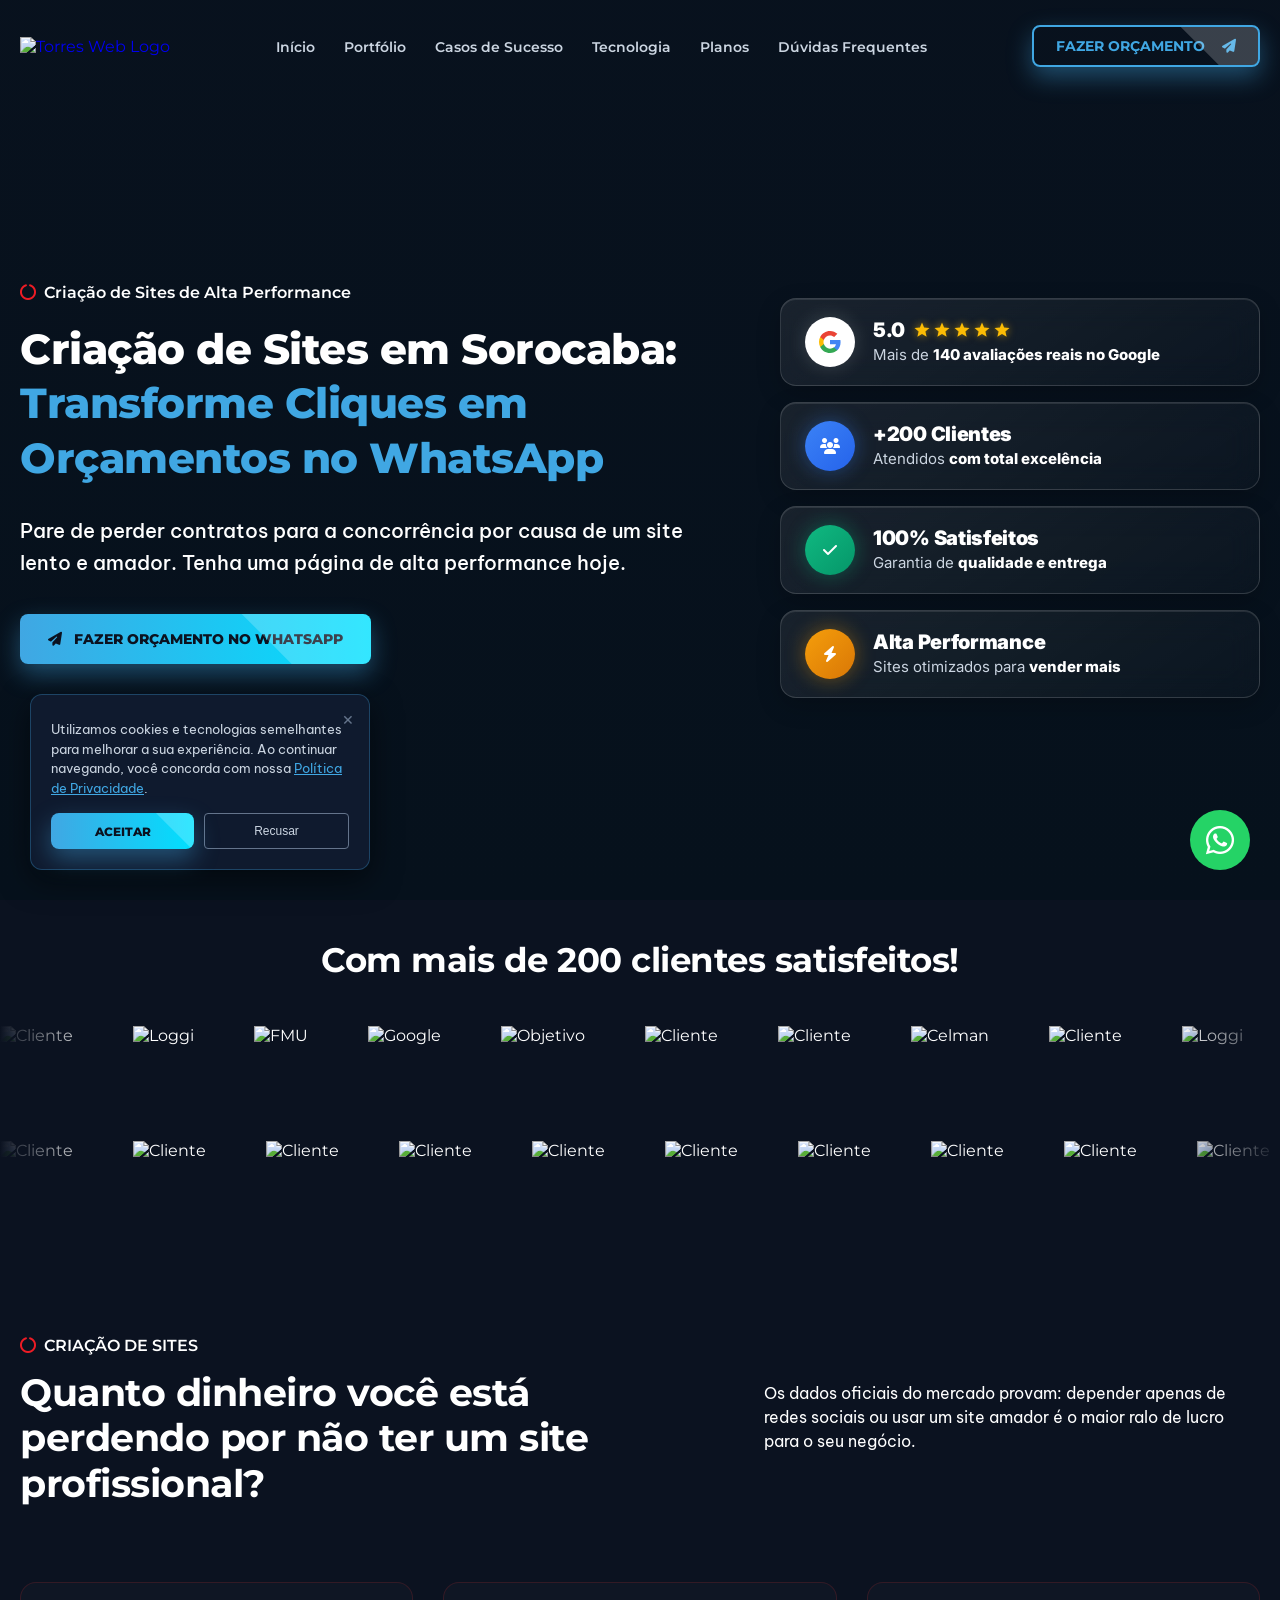
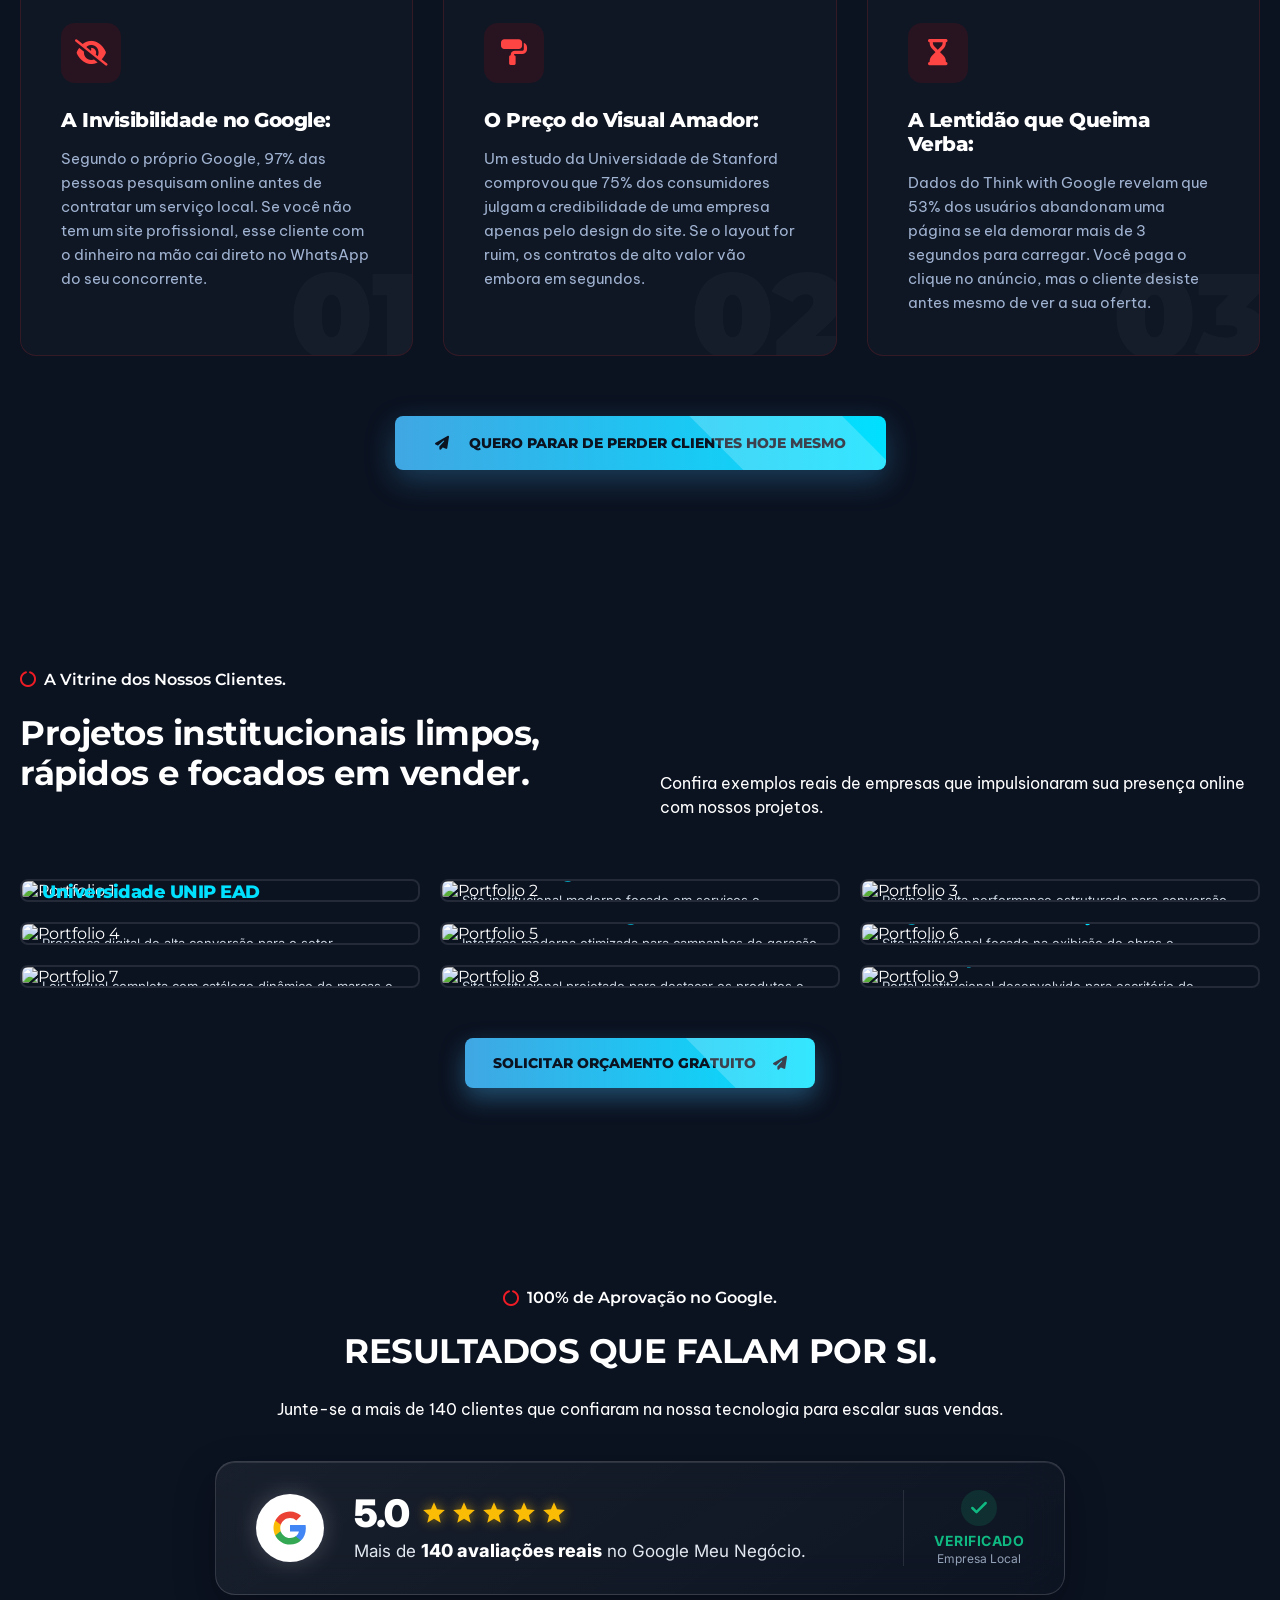
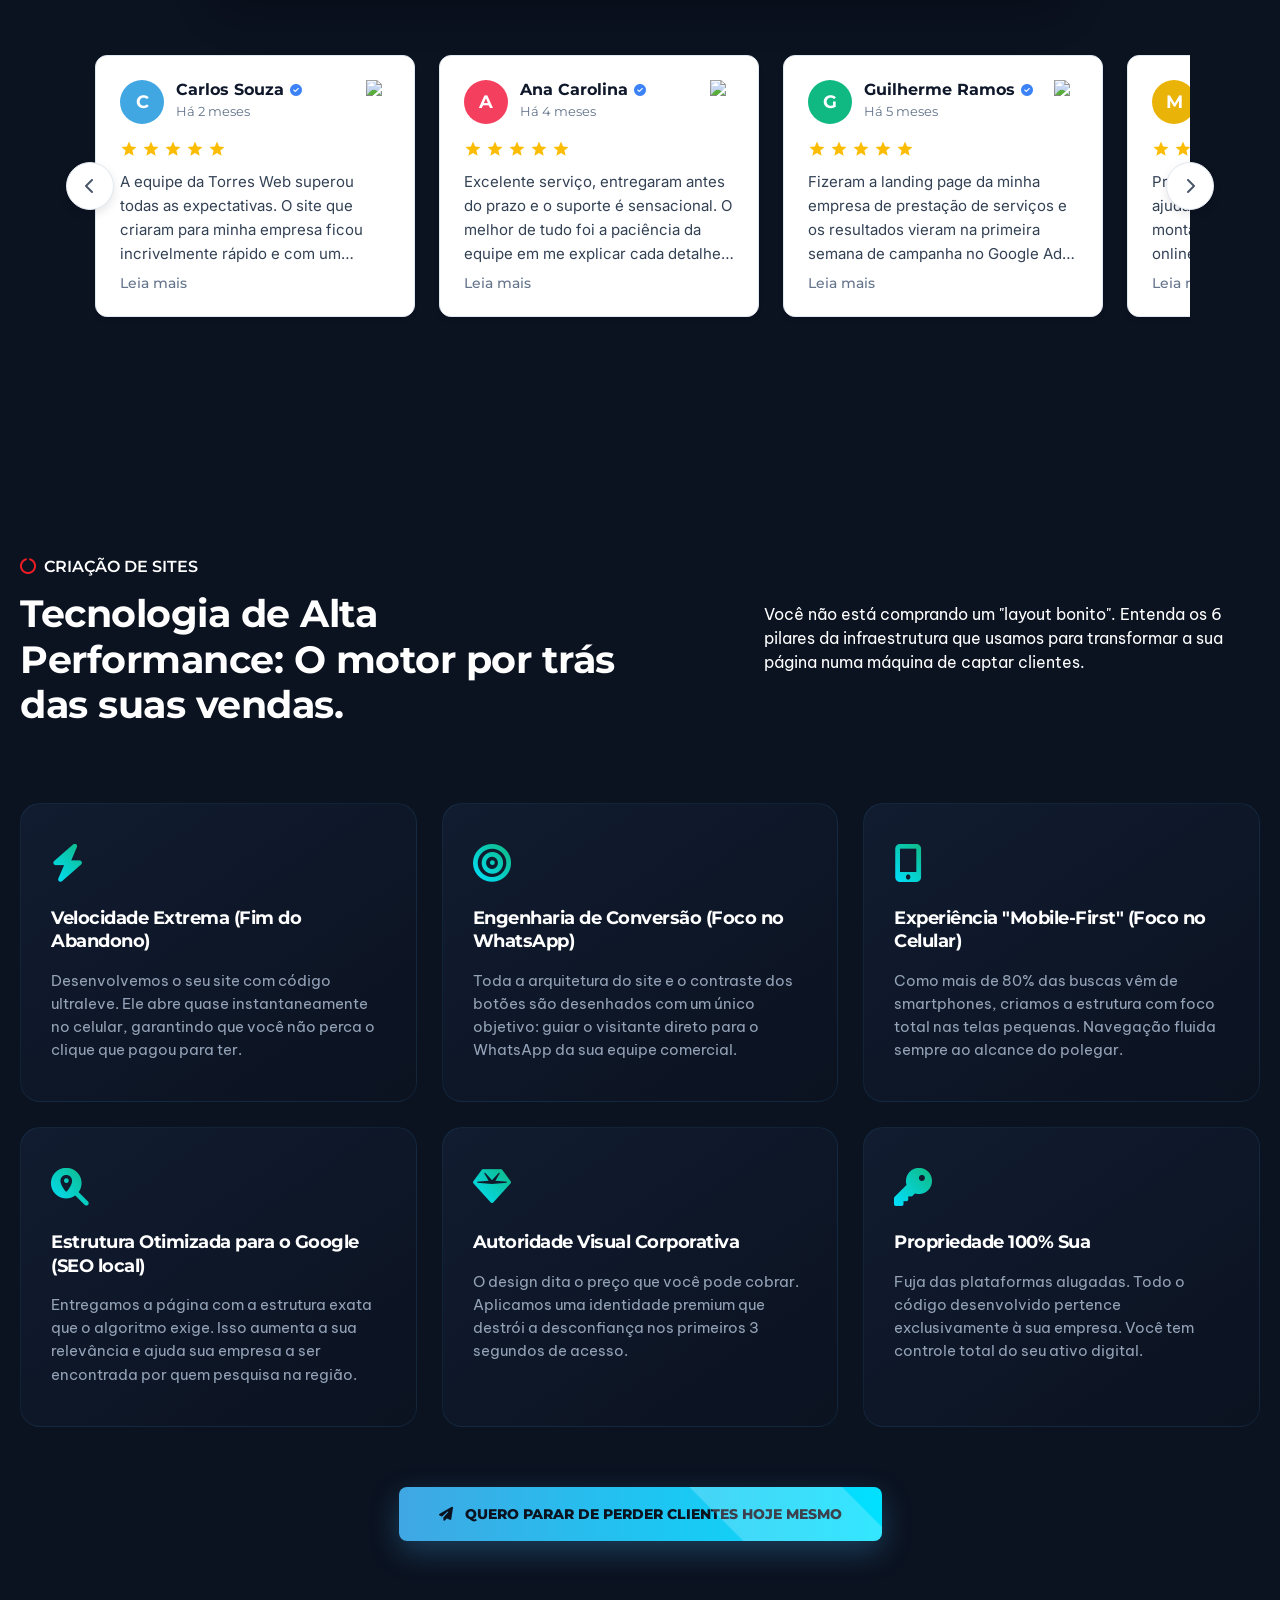
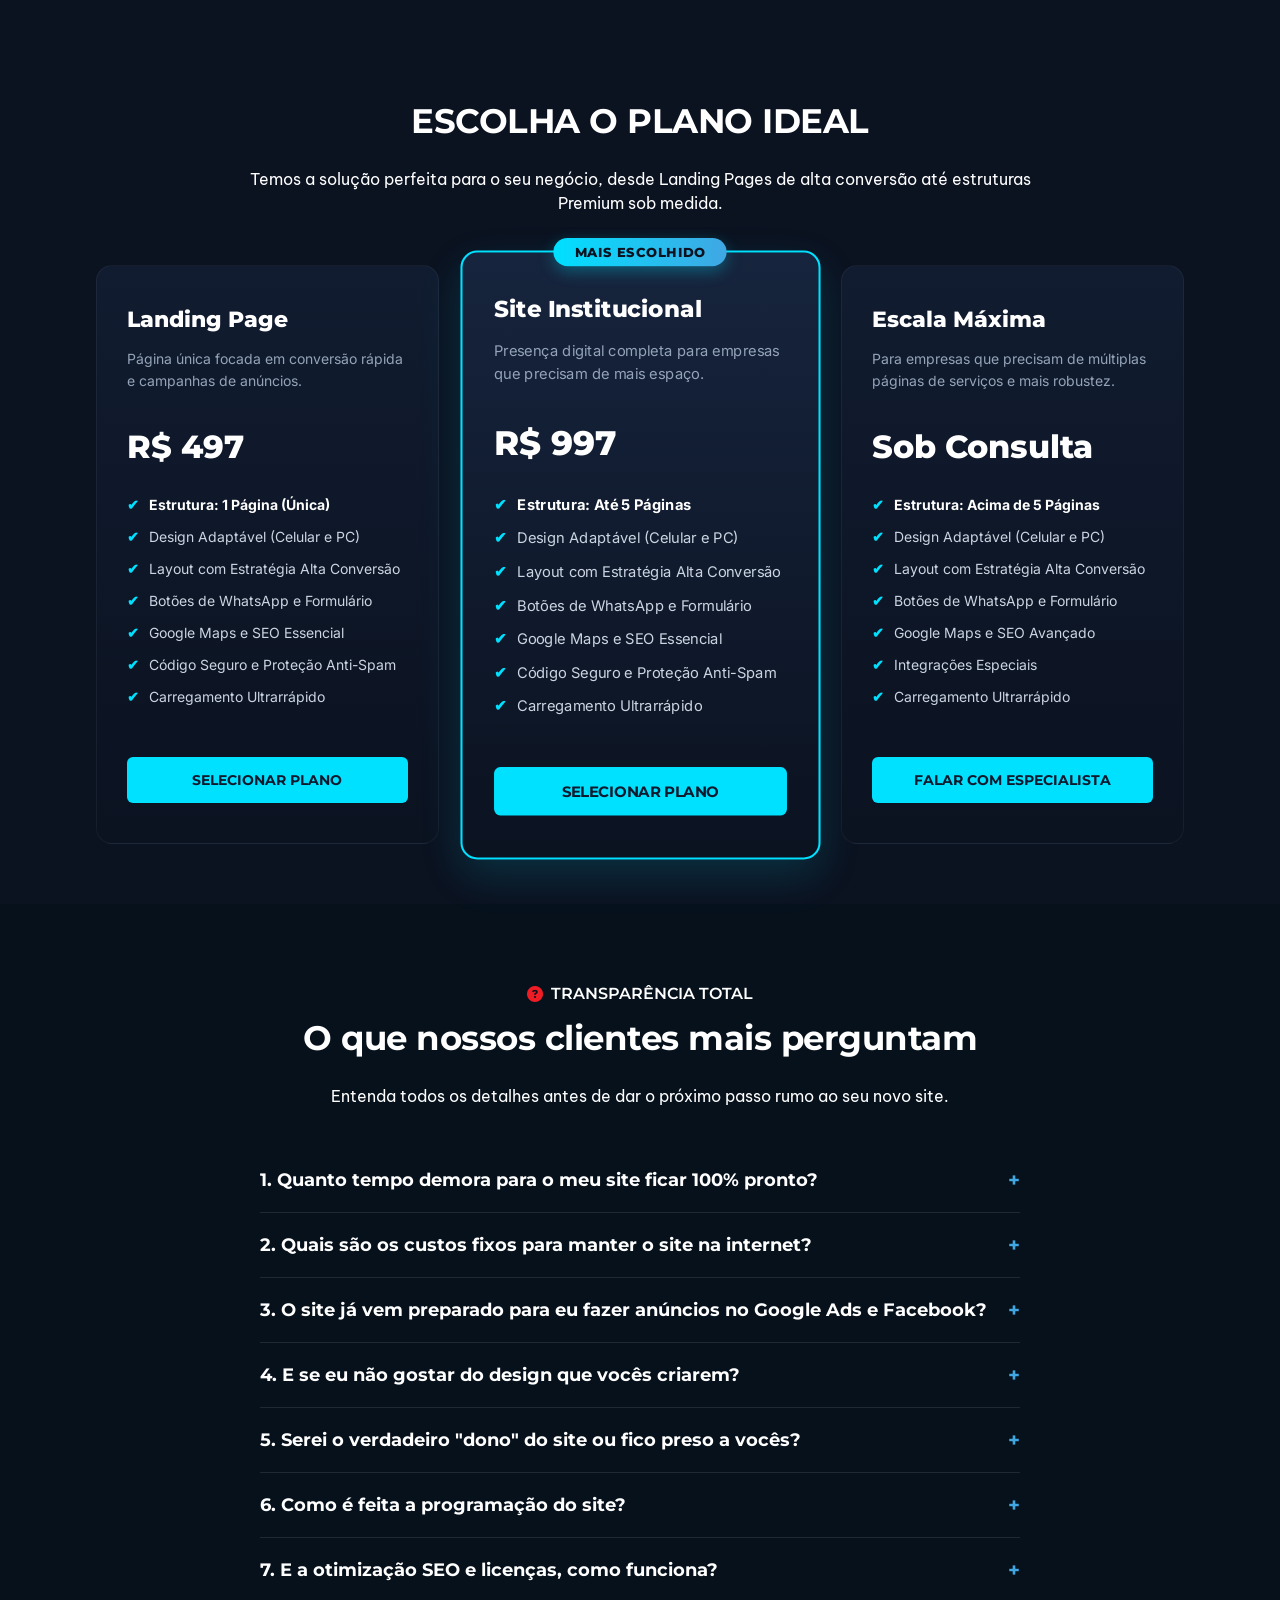
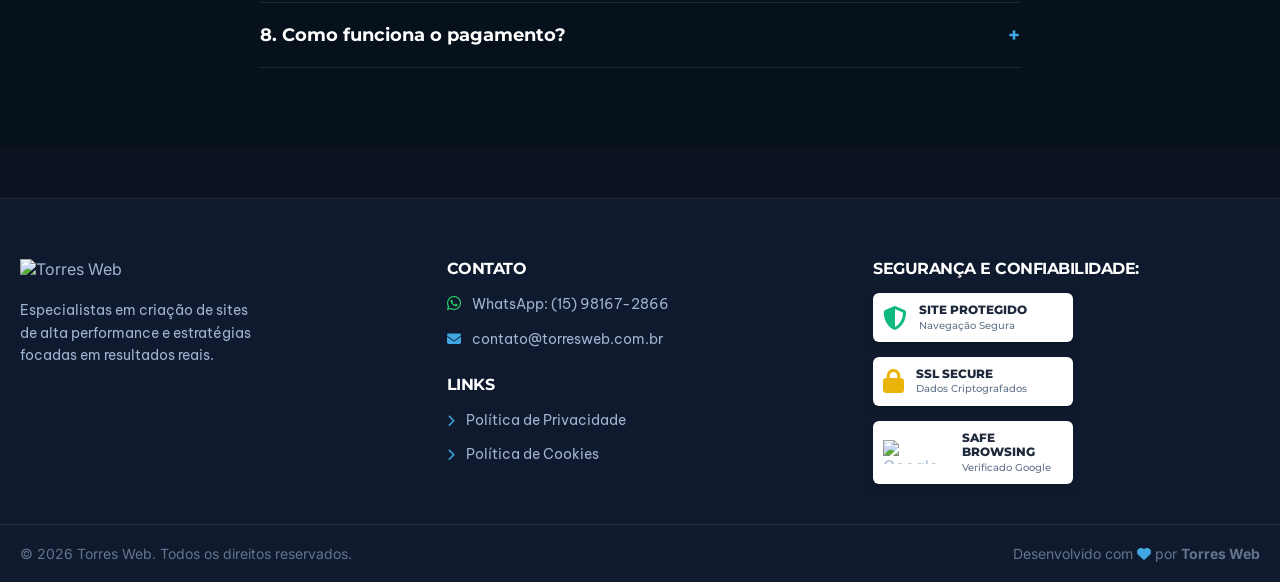
==== index.html @ 3420fcc7 "fix(portfolio): ajusta nome do ecommerce para EM-Ele & Marcas" ====
<!DOCTYPE html>
<html lang="pt-BR">
<head>
    <meta charset="UTF-8">
    <meta name="viewport" content="width=device-width, initial-scale=1.0">
    <title>Criação de Sites Profissionais - Torres Web</title>
    <!-- Font Awesome for Icons -->
    <link rel="stylesheet" href="https://cdnjs.cloudflare.com/ajax/libs/font-awesome/6.4.0/css/all.min.css">
    <link rel="stylesheet" href="style.css">
</head>
<body>
    <!-- Fixed Header -->
    <header id="mainHeader" class="fixed-header">
        <div class="header-container">
            <a href="#inicio" class="header-logo">
                <img src="https://torresweb.com.br/wp-content/uploads/2024/11/Roboto-1.pdf-2-e1732382768611.png" alt="Torres Web Logo">
            </a>
            <nav>
                <ul class="nav-links">
                    <li><a href="#inicio">Início</a></li>
                    <li><a href="#portfolio">Portfólio</a></li>
                    <li><a href="#avaliacoes">Casos de Sucesso</a></li>
                    <li><a href="#tecnologia">Tecnologia</a></li>
                    <li><a href="#planos">Planos</a></li>
                    <li><a href="#faq">Dúvidas Frequentes</a></li>
                </ul>
            </nav>
            <a href="https://wa.me/5515981672866?text=Olá!%20Vim%20pelo%20anúncio%20do%20Google.%20Gostaria%20de%20um%20orçamento.#ads" data-tracking="whatsapp-click" target="_blank" class="btn-primary header-btn">
                Fazer Orçamento <i class="fas fa-paper-plane" style="margin-left:5px;"></i>
            </a>
        </div>
    </header>

    <!-- Hero Section -->
    <section id="inicio" class="hero">
        <video class="hero-video" autoplay muted loop playsinline>
            <source src="https://torresweb.com.br/wp-content/uploads/2024/12/videoplayback.webm" type="video/webm">
        </video>
        <div class="hero-overlay"></div>
        
        <div class="container hero-content">
            <div class="hero-text-area">
                <div class="hero-tag">
                    <i class="fas fa-circle-notch"></i> Criação de Sites de Alta Performance
                </div>
                
                <h1 class="hero-title">
                    Criação de Sites em Sorocaba:<br>
                    <span class="text-cyan">Transforme Cliques em Orçamentos no WhatsApp</span>
                </h1>
                
                <p class="hero-desc">Pare de perder contratos para a concorrência por causa de um site lento e amador. Tenha uma página de alta performance hoje.</p>
                
                <a href="https://wa.me/5515981672866?text=Olá!%20Vim%20pelo%20anúncio%20do%20Google.%20Gostaria%20de%20um%20orçamento.#ads" data-tracking="whatsapp-click" target="_blank" class="btn-primary">
                    <i class="fas fa-paper-plane"></i> Fazer Orçamento no WhatsApp
                </a>
            </div>

            <div class="premium-badges-container" id="badgesSlider">
                <!-- Badge 1 -->
                <div class="badge-card active-slide">
                    <div class="badge-icon-glow">
                        <svg width="24" height="24" viewBox="0 0 24 24" xmlns="http://www.w3.org/2000/svg">
                        <path d="M22.56 12.25c0-.78-.07-1.53-.2-2.25H12v4.26h5.92c-.26 1.37-1.04 2.53-2.21 3.31v2.77h3.57c2.08-1.92 3.28-4.74 3.28-8.09z" fill="#4285F4"/>
                        <path d="M12 23c2.97 0 5.46-.98 7.28-2.66l-3.57-2.77c-.98.66-2.23 1.06-3.71 1.06-2.86 0-5.29-1.93-6.16-4.53H2.18v2.84C3.99 20.53 7.7 23 12 23z" fill="#34A853"/>
                        <path d="M5.84 14.09c-.22-.66-.35-1.36-.35-2.09s.13-1.43.35-2.09V7.07H2.18C1.43 8.55 1 10.22 1 12s.43 3.45 1.18 4.93l2.85-2.22.81-.62z" fill="#FBBC05"/>
                        <path d="M12 5.38c1.62 0 3.06.56 4.21 1.64l3.15-3.15C17.45 2.09 14.97 1 12 1 7.7 1 3.99 3.47 2.18 7.07l3.66 2.84c.87-2.6 3.3-4.53 6.16-4.53z" fill="#EA4335"/>
                        </svg>
                    </div>
                    <div class="badge-text-box">
                        <div class="badge-title">5.0
                            <div class="badge-stars">
                                <svg viewBox="0 0 24 24"><path d="M12 17.27L18.18 21l-1.64-7.03L22 9.24l-7.19-.61L12 2 9.19 8.63 2 9.24l5.46 4.73L5.82 21z"/></svg>
                                <svg viewBox="0 0 24 24"><path d="M12 17.27L18.18 21l-1.64-7.03L22 9.24l-7.19-.61L12 2 9.19 8.63 2 9.24l5.46 4.73L5.82 21z"/></svg>
                                <svg viewBox="0 0 24 24"><path d="M12 17.27L18.18 21l-1.64-7.03L22 9.24l-7.19-.61L12 2 9.19 8.63 2 9.24l5.46 4.73L5.82 21z"/></svg>
                                <svg viewBox="0 0 24 24"><path d="M12 17.27L18.18 21l-1.64-7.03L22 9.24l-7.19-.61L12 2 9.19 8.63 2 9.24l5.46 4.73L5.82 21z"/></svg>
                                <svg viewBox="0 0 24 24"><path d="M12 17.27L18.18 21l-1.64-7.03L22 9.24l-7.19-.61L12 2 9.19 8.63 2 9.24l5.46 4.73L5.82 21z"/></svg>
                            </div>
                        </div>
                        <div class="badge-desc">Mais de <strong>140 avaliações reais no Google</strong></div>
                    </div>
                </div>
                <!-- Badge 2 -->
                <div class="badge-card">
                    <div class="badge-icon-glow blue"><i class="fas fa-users" style="color:#fff;"></i></div>
                    <div class="badge-text-box">
                        <div class="badge-title">+200 Clientes</div>
                        <div class="badge-desc">Atendidos <strong>com total excelência</strong></div>
                    </div>
                </div>
                <!-- Badge 3 -->
                <div class="badge-card">
                    <div class="badge-icon-glow green"><i class="fas fa-check" style="color:#fff;"></i></div>
                    <div class="badge-text-box">
                        <div class="badge-title">100% Satisfeitos</div>
                        <div class="badge-desc">Garantia de <strong>qualidade e entrega</strong></div>
                    </div>
                </div>
                <!-- Badge 4 -->
                <div class="badge-card">
                    <div class="badge-icon-glow orange"><i class="fas fa-bolt" style="color:#fff;"></i></div>
                    <div class="badge-text-box">
                        <div class="badge-title">Alta Performance</div>
                        <div class="badge-desc">Sites otimizados para <strong>vender mais</strong></div>
                    </div>
                </div>
            </div>
        </div>
    </section>

    <!-- Logos Clientes (Movido para cima conforme pedido) -->
    <section class="section" style="padding-bottom: 20px; padding-top: 40px;">
        <div class="container section-center">
            <h2 class="section-title">Com mais de 200 clientes satisfeitos!</h2>
        </div>
        
        <!-- Slider Esquerda para Direita (Reverse) -->
        <div class="marquee-container" style="margin-top:20px;">
            <div class="marquee-content reverse">
                <!-- Imagens Originais -->
                <img src="https://torresweb.com.br/wp-content/uploads/2024/11/dabb9763d43e41410ae7891334a3f97e.png" alt="Cliente">
                <img src="https://torresweb.com.br/wp-content/uploads/2024/11/Loggi-logo-Brazil-e1732656364603.webp" alt="Loggi">
                <img src="https://torresweb.com.br/wp-content/uploads/2024/11/pngegg-e1732655939357.png" alt="FMU">
                <img src="https://torresweb.com.br/wp-content/uploads/2024/11/c6c20eeb711163acf364dac14abd34bd.png" alt="Google">
                <img src="https://torresweb.com.br/wp-content/uploads/2024/11/download-3.png" alt="Objetivo">
                <img src="https://torresweb.com.br/wp-content/uploads/2026/09/F13EEF19-BF9C-49D2-A6D6-60754B9D214F.jpg" alt="Cliente">
                <img src="https://torresweb.com.br/wp-content/uploads/2026/09/245CED4A-4B14-4C6F-A27B-862029ADD638.jpg" alt="Cliente">
                <img src="https://torresweb.com.br/wp-content/uploads/2026/09/logo_celman.webp" alt="Celman">
                <!-- Imagens Duplicadas para Loop Infinito -->
                <img src="https://torresweb.com.br/wp-content/uploads/2024/11/dabb9763d43e41410ae7891334a3f97e.png" alt="Cliente">
                <img src="https://torresweb.com.br/wp-content/uploads/2024/11/Loggi-logo-Brazil-e1732656364603.webp" alt="Loggi">
                <img src="https://torresweb.com.br/wp-content/uploads/2024/11/pngegg-e1732655939357.png" alt="FMU">
                <img src="https://torresweb.com.br/wp-content/uploads/2024/11/c6c20eeb711163acf364dac14abd34bd.png" alt="Google">
                <img src="https://torresweb.com.br/wp-content/uploads/2024/11/download-3.png" alt="Objetivo">
                <img src="https://torresweb.com.br/wp-content/uploads/2026/09/F13EEF19-BF9C-49D2-A6D6-60754B9D214F.jpg" alt="Cliente">
                <img src="https://torresweb.com.br/wp-content/uploads/2026/09/245CED4A-4B14-4C6F-A27B-862029ADD638.jpg" alt="Cliente">
                <img src="https://torresweb.com.br/wp-content/uploads/2026/09/logo_celman.webp" alt="Celman">
            </div>
        </div>

        <!-- Slider Direita para Esquerda -->
        <div class="marquee-container" style="margin-top:10px;">
            <div class="marquee-content">
                <!-- Imagens Originais -->
                <img src="https://torresweb.com.br/wp-content/uploads/2026/09/logo.webp" alt="Cliente">
                <img src="https://torresweb.com.br/wp-content/uploads/2026/09/logo-white.webp" alt="Cliente">
                <img src="https://torresweb.com.br/wp-content/uploads/2026/09/download.png" alt="Cliente">
                <img src="https://torresweb.com.br/wp-content/uploads/2026/09/vertex-logo-full-DaZlAHPc.webp" alt="Cliente">
                <img src="https://torresweb.com.br/wp-content/uploads/2026/09/ChatGPT-Image-14_06_2026-18_01_00-e1781470978715-768x194-1.webp" alt="Cliente">
                <img src="https://torresweb.com.br/wp-content/uploads/2026/09/logo-e1790221183150.png" alt="Cliente">
                <img src="https://torresweb.com.br/wp-content/uploads/2026/09/ChatGPT-Image-15_09_2026-20_06_23-768x281-1.png" alt="Cliente">
                <img src="https://torresweb.com.br/wp-content/uploads/2026/09/header-D7SqkSby.webp" alt="Cliente">
                <!-- Imagens Duplicadas para Loop Infinito -->
                <img src="https://torresweb.com.br/wp-content/uploads/2026/09/logo.webp" alt="Cliente">
                <img src="https://torresweb.com.br/wp-content/uploads/2026/09/logo-white.webp" alt="Cliente">
                <img src="https://torresweb.com.br/wp-content/uploads/2026/09/download.png" alt="Cliente">
                <img src="https://torresweb.com.br/wp-content/uploads/2026/09/vertex-logo-full-DaZlAHPc.webp" alt="Cliente">
                <img src="https://torresweb.com.br/wp-content/uploads/2026/09/ChatGPT-Image-14_06_2026-18_01_00-e1781470978715-768x194-1.webp" alt="Cliente">
                <img src="https://torresweb.com.br/wp-content/uploads/2026/09/logo-e1790221183150.png" alt="Cliente">
                <img src="https://torresweb.com.br/wp-content/uploads/2026/09/ChatGPT-Image-15_09_2026-20_06_23-768x281-1.png" alt="Cliente">
                <img src="https://torresweb.com.br/wp-content/uploads/2026/09/header-D7SqkSby.webp" alt="Cliente">
            </div>
        </div>
    </section>

    <!-- Dor / Mercado -->
    <section id="problema" class="section" style="background:#0b1220; padding-top:80px;">
        <div class="container" style="display:flex; justify-content:space-between; align-items:flex-start; margin-bottom: 50px;">
            <div style="max-width:50%;">
                <div class="hero-tag" style="margin-bottom:15px;"><i class="fas fa-circle-notch"></i> CRIAÇÃO DE SITES</div>
                <h2 class="section-title" style="font-size:38px;">Quanto dinheiro você está perdendo por não ter um site profissional?</h2>
            </div>
            <div style="max-width:40%; padding-top:45px;">
                <p class="section-subtitle" style="font-size:16px;">Os dados oficiais do mercado provam: depender apenas de redes sociais ou usar um site amador é o maior ralo de lucro para o seu negócio.</p>
            </div>
        </div>

        <div class="container">
            <div class="modern-pain-grid">
                <!-- Card 1 -->
                <div class="modern-pain-card">
                    <div class="watermark">01</div>
                    <div class="icon-wrapper"><i class="fas fa-eye-slash"></i></div>
                    <h3>A Invisibilidade no Google:</h3>
                    <p>Segundo o próprio Google, 97% das pessoas pesquisam online antes de contratar um serviço local. Se você não tem um site profissional, esse cliente com o dinheiro na mão cai direto no WhatsApp do seu concorrente.</p>
                </div>
                <!-- Card 2 -->
                <div class="modern-pain-card">
                    <div class="watermark">02</div>
                    <div class="icon-wrapper"><i class="fas fa-paint-roller"></i></div>
                    <h3>O Preço do Visual Amador:</h3>
                    <p>Um estudo da Universidade de Stanford comprovou que 75% dos consumidores julgam a credibilidade de uma empresa apenas pelo design do site. Se o layout for ruim, os contratos de alto valor vão embora em segundos.</p>
                </div>
                <!-- Card 3 -->
                <div class="modern-pain-card">
                    <div class="watermark">03</div>
                    <div class="icon-wrapper"><i class="fas fa-hourglass-end"></i></div>
                    <h3>A Lentidão que Queima Verba:</h3>
                    <p>Dados do Think with Google revelam que 53% dos usuários abandonam uma página se ela demorar mais de 3 segundos para carregar. Você paga o clique no anúncio, mas o cliente desiste antes mesmo de ver a sua oferta.</p>
                </div>
            </div>

            <div style="text-align:center; margin-top:60px;">
                <a href="https://wa.me/5515981672866?text=Olá!%20Vim%20pelo%20anúncio%20do%20Google.%20Gostaria%20de%20um%20orçamento.#ads" data-tracking="whatsapp-click" target="_blank" class="btn-primary" style="padding:18px 40px; font-size:14px; box-shadow: 0 10px 30px rgba(64,167,227,0.3);">
                    <i class="fas fa-paper-plane" style="margin-right:8px;"></i> QUERO PARAR DE PERDER CLIENTES HOJE MESMO
                </a>
            </div>
        </div>
    </section>

    <!-- Vitrine Portfolio -->
    <section id="portfolio" class="section">
        <div class="container">
            <div class="portfolio-header">
                <div>
                    <div class="portfolio-tag"><i class="fas fa-circle-notch"></i> A Vitrine dos Nossos Clientes.</div>
                    <h2 class="section-title">Projetos institucionais limpos, rápidos e focados em vender.</h2>
                </div>
                <div>
                    <p class="section-subtitle">Confira exemplos reais de empresas que impulsionaram sua presença online com nossos projetos.</p>
                </div>
            </div>
            
            <div class="portfolio-grid">
                <div class="portfolio-item">
                    <img src="https://torresweb.com.br/wp-content/uploads/2024/11/3.png" alt="Portfolio 1">
                    <div class="portfolio-overlay">
                        <h4>Universidade UNIP EAD</h4>
                        <p>Site educacional otimizado para captação e matrículas.</p>
                    </div>
                </div>
                <div class="portfolio-item">
                    <img src="https://torresweb.com.br/wp-content/uploads/2024/11/9.png" alt="Portfolio 2">
                    <div class="portfolio-overlay">
                        <h4>E-DOCK Logística</h4>
                        <p>Site institucional moderno focado em serviços e soluções logísticas.</p>
                    </div>
                </div>
                <div class="portfolio-item">
                    <img src="https://torresweb.com.br/wp-content/uploads/2024/11/5.png" alt="Portfolio 3">
                    <div class="portfolio-overlay">
                        <h4>Universidade FMU</h4>
                        <p>Página de alta performance estruturada para conversão de alunos.</p>
                    </div>
                </div>
                <div class="portfolio-item">
                    <img src="https://torresweb.com.br/wp-content/uploads/2024/11/4.png" alt="Portfolio 4">
                    <div class="portfolio-overlay">
                        <h4>JHS Alimentos</h4>
                        <p>Presença digital de alta conversão para o setor alimentício e frigorífico.</p>
                    </div>
                </div>
                <div class="portfolio-item">
                    <img src="https://torresweb.com.br/wp-content/uploads/2024/11/1.png" alt="Portfolio 5">
                    <div class="portfolio-overlay">
                        <h4>Faculdade Anhanguera</h4>
                        <p>Interface moderna otimizada para campanhas de geração de leads.</p>
                    </div>
                </div>
                <div class="portfolio-item">
                    <img src="https://torresweb.com.br/wp-content/uploads/2024/11/6.png" alt="Portfolio 6">
                    <div class="portfolio-overlay">
                        <h4>Engenharia e Construção</h4>
                        <p>Site institucional focado na exibição de obras e credibilidade no mercado.</p>
                    </div>
                </div>
                <div class="portfolio-item">
                    <img src="https://torresweb.com.br/wp-content/uploads/2024/11/2.png" alt="Portfolio 7">
                    <div class="portfolio-overlay">
                        <h4>EM-Ele & Marcas</h4>
                        <p>Loja virtual completa com catálogo dinâmico de marcas e vitrine intuitiva.</p>
                    </div>
                </div>
                <div class="portfolio-item">
                    <img src="https://torresweb.com.br/wp-content/uploads/2024/11/7.png" alt="Portfolio 8">
                    <div class="portfolio-overlay">
                        <h4>M4E Baterias de Lítio</h4>
                        <p>Site institucional projetado para destacar os produtos e soluções da empresa.</p>
                    </div>
                </div>
                <div class="portfolio-item">
                    <img src="https://torresweb.com.br/wp-content/uploads/2024/11/8.png" alt="Portfolio 9">
                    <div class="portfolio-overlay">
                        <h4>CSC Comptabilité Genève</h4>
                        <p>Portal institucional desenvolvido para escritório de contabilidade na Suíça.</p>
                    </div>
                </div>
            </div>
            
            <div style="text-align:center; margin-top:50px;">
                <a href="https://wa.me/5515981672866?text=Olá!%20Vim%20pelo%20anúncio%20do%20Google.%20Gostaria%20de%20um%20orçamento.#ads" data-tracking="whatsapp-click" target="_blank" class="btn-primary">Solicitar Orçamento Gratuito <i class="fas fa-paper-plane" style="margin-left:5px;"></i></a>
            </div>
        </div>
    </section>

    <!-- Resultados -->
    <section id="avaliacoes" class="section">
        <div class="container">
            <div style="text-align:center; margin-bottom: 20px;">
                <div class="portfolio-tag" style="justify-content:center;"><i class="fas fa-circle-notch"></i> 100% de Aprovação no Google.</div>
                <h2 class="section-title" style="text-transform:uppercase;">Resultados que falam por si.</h2>
                <p class="section-subtitle">Junte-se a mais de 140 clientes que confiaram na nossa tecnologia para escalar suas vendas.</p>
            </div>

            <!-- Banner Exato do JSON -->
            <div class="google-premium-banner">
                <div class="banner-left">
                    <div class="google-icon-wrapper">
                        <svg width="36" height="36" viewBox="0 0 24 24" xmlns="http://www.w3.org/2000/svg">
                            <path d="M22.56 12.25c0-.78-.07-1.53-.2-2.25H12v4.26h5.92c-.26 1.37-1.04 2.53-2.21 3.31v2.77h3.57c2.08-1.92 3.28-4.74 3.28-8.09z" fill="#4285F4"/>
                            <path d="M12 23c2.97 0 5.46-.98 7.28-2.66l-3.57-2.77c-.98.66-2.23 1.06-3.71 1.06-2.86 0-5.29-1.93-6.16-4.53H2.18v2.84C3.99 20.53 7.7 23 12 23z" fill="#34A853"/>
                            <path d="M5.84 14.09c-.22-.66-.35-1.36-.35-2.09s.13-1.43.35-2.09V7.07H2.18C1.43 8.55 1 10.22 1 12s.43 3.45 1.18 4.93l2.85-2.22.81-.62z" fill="#FBBC05"/>
                            <path d="M12 5.38c1.62 0 3.06.56 4.21 1.64l3.15-3.15C17.45 2.09 14.97 1 12 1 7.7 1 3.99 3.47 2.18 7.07l3.66 2.84c.87-2.6 3.3-4.53 6.16-4.53z" fill="#EA4335"/>
                        </svg>
                    </div>
                </div>
                <div class="banner-center">
                    <div class="score-row">
                        <span class="score-number">5.0</span>
                        <div class="stars-row">
                            <svg viewBox="0 0 24 24"><path d="M12 17.27L18.18 21l-1.64-7.03L22 9.24l-7.19-.61L12 2 9.19 8.63 2 9.24l5.46 4.73L5.82 21z"/></svg>
                            <svg viewBox="0 0 24 24"><path d="M12 17.27L18.18 21l-1.64-7.03L22 9.24l-7.19-.61L12 2 9.19 8.63 2 9.24l5.46 4.73L5.82 21z"/></svg>
                            <svg viewBox="0 0 24 24"><path d="M12 17.27L18.18 21l-1.64-7.03L22 9.24l-7.19-.61L12 2 9.19 8.63 2 9.24l5.46 4.73L5.82 21z"/></svg>
                            <svg viewBox="0 0 24 24"><path d="M12 17.27L18.18 21l-1.64-7.03L22 9.24l-7.19-.61L12 2 9.19 8.63 2 9.24l5.46 4.73L5.82 21z"/></svg>
                            <svg viewBox="0 0 24 24"><path d="M12 17.27L18.18 21l-1.64-7.03L22 9.24l-7.19-.61L12 2 9.19 8.63 2 9.24l5.46 4.73L5.82 21z"/></svg>
                        </div>
                    </div>
                    <div class="reviews-text">Mais de <strong>140 avaliações reais</strong> no Google Meu Negócio.</div>
                </div>
                <div class="banner-right">
                    <div class="verified-icon">
                        <svg width="20" height="20" viewBox="0 0 24 24" fill="none" stroke="currentColor" stroke-width="3" stroke-linecap="round" stroke-linejoin="round"><polyline points="20 6 9 17 4 12"></polyline></svg>
                    </div>
                    <span class="verified-text">Verificado</span>
                    <span class="verified-sub">Empresa Local</span>
                </div>
            </div>

            <!-- Trust Index Widget Wrapper -->
            <div class="ti-widget">
                <!-- Navigation Buttons (Optional visual hint) -->
                <div class="ti-nav-btn ti-nav-prev"><i class="fas fa-chevron-left"></i></div>
                <div class="ti-nav-btn ti-nav-next"><i class="fas fa-chevron-right"></i></div>
                
                <div class="ti-reviews">
                    <!-- Review 1 -->
                    <div class="ti-review-item">
                        <div class="ti-review-header">
                            <div class="ti-avatar">C</div>
                            <div class="ti-author-info">
                                <div class="ti-author-name">Carlos Souza <i class="fas fa-check-circle ti-verified"></i></div>
                                <div class="ti-author-date">Há 2 meses</div>
                            </div>
                            <img src="https://upload.wikimedia.org/wikipedia/commons/c/c1/Google_%22G%22_logo.svg" alt="Google" class="ti-google-logo">
                        </div>
                        <div class="ti-stars">
                            <svg viewBox="0 0 24 24"><path d="M12 17.27L18.18 21l-1.64-7.03L22 9.24l-7.19-.61L12 2 9.19 8.63 2 9.24l5.46 4.73L5.82 21z"/></svg>
                            <svg viewBox="0 0 24 24"><path d="M12 17.27L18.18 21l-1.64-7.03L22 9.24l-7.19-.61L12 2 9.19 8.63 2 9.24l5.46 4.73L5.82 21z"/></svg>
                            <svg viewBox="0 0 24 24"><path d="M12 17.27L18.18 21l-1.64-7.03L22 9.24l-7.19-.61L12 2 9.19 8.63 2 9.24l5.46 4.73L5.82 21z"/></svg>
                            <svg viewBox="0 0 24 24"><path d="M12 17.27L18.18 21l-1.64-7.03L22 9.24l-7.19-.61L12 2 9.19 8.63 2 9.24l5.46 4.73L5.82 21z"/></svg>
                            <svg viewBox="0 0 24 24"><path d="M12 17.27L18.18 21l-1.64-7.03L22 9.24l-7.19-.61L12 2 9.19 8.63 2 9.24l5.46 4.73L5.82 21z"/></svg>
                        </div>
                        <div class="ti-text">A equipe da Torres Web superou todas as expectativas. O site que criaram para minha empresa ficou incrivelmente rápido e com um design extremamente profissional. As conversões aumentaram absurdamente desde a primeira semana. Super recomendo!</div>
                        <div class="ti-read-more">Leia mais</div>
                    </div>
                    <!-- Review 2 -->
                    <div class="ti-review-item">
                        <div class="ti-review-header">
                            <div class="ti-avatar" style="background:#f43f5e;">A</div>
                            <div class="ti-author-info">
                                <div class="ti-author-name">Ana Carolina <i class="fas fa-check-circle ti-verified"></i></div>
                                <div class="ti-author-date">Há 4 meses</div>
                            </div>
                            <img src="https://upload.wikimedia.org/wikipedia/commons/c/c1/Google_%22G%22_logo.svg" alt="Google" class="ti-google-logo">
                        </div>
                        <div class="ti-stars">
                            <svg viewBox="0 0 24 24"><path d="M12 17.27L18.18 21l-1.64-7.03L22 9.24l-7.19-.61L12 2 9.19 8.63 2 9.24l5.46 4.73L5.82 21z"/></svg>
                            <svg viewBox="0 0 24 24"><path d="M12 17.27L18.18 21l-1.64-7.03L22 9.24l-7.19-.61L12 2 9.19 8.63 2 9.24l5.46 4.73L5.82 21z"/></svg>
                            <svg viewBox="0 0 24 24"><path d="M12 17.27L18.18 21l-1.64-7.03L22 9.24l-7.19-.61L12 2 9.19 8.63 2 9.24l5.46 4.73L5.82 21z"/></svg>
                            <svg viewBox="0 0 24 24"><path d="M12 17.27L18.18 21l-1.64-7.03L22 9.24l-7.19-.61L12 2 9.19 8.63 2 9.24l5.46 4.73L5.82 21z"/></svg>
                            <svg viewBox="0 0 24 24"><path d="M12 17.27L18.18 21l-1.64-7.03L22 9.24l-7.19-.61L12 2 9.19 8.63 2 9.24l5.46 4.73L5.82 21z"/></svg>
                        </div>
                        <div class="ti-text">Excelente serviço, entregaram antes do prazo e o suporte é sensacional. O melhor de tudo foi a paciência da equipe em me explicar cada detalhe de como gerenciar a plataforma. Recomendo muito o trabalho dessa equipe fantástica.</div>
                        <div class="ti-read-more">Leia mais</div>
                    </div>
                    <!-- Review 3 -->
                    <div class="ti-review-item">
                        <div class="ti-review-header">
                            <div class="ti-avatar" style="background:#10b981;">G</div>
                            <div class="ti-author-info">
                                <div class="ti-author-name">Guilherme Ramos <i class="fas fa-check-circle ti-verified"></i></div>
                                <div class="ti-author-date">Há 5 meses</div>
                            </div>
                            <img src="https://upload.wikimedia.org/wikipedia/commons/c/c1/Google_%22G%22_logo.svg" alt="Google" class="ti-google-logo">
                        </div>
                        <div class="ti-stars">
                            <svg viewBox="0 0 24 24"><path d="M12 17.27L18.18 21l-1.64-7.03L22 9.24l-7.19-.61L12 2 9.19 8.63 2 9.24l5.46 4.73L5.82 21z"/></svg>
                            <svg viewBox="0 0 24 24"><path d="M12 17.27L18.18 21l-1.64-7.03L22 9.24l-7.19-.61L12 2 9.19 8.63 2 9.24l5.46 4.73L5.82 21z"/></svg>
                            <svg viewBox="0 0 24 24"><path d="M12 17.27L18.18 21l-1.64-7.03L22 9.24l-7.19-.61L12 2 9.19 8.63 2 9.24l5.46 4.73L5.82 21z"/></svg>
                            <svg viewBox="0 0 24 24"><path d="M12 17.27L18.18 21l-1.64-7.03L22 9.24l-7.19-.61L12 2 9.19 8.63 2 9.24l5.46 4.73L5.82 21z"/></svg>
                            <svg viewBox="0 0 24 24"><path d="M12 17.27L18.18 21l-1.64-7.03L22 9.24l-7.19-.61L12 2 9.19 8.63 2 9.24l5.46 4.73L5.82 21z"/></svg>
                        </div>
                        <div class="ti-text">Fizeram a landing page da minha empresa de prestação de serviços e os resultados vieram na primeira semana de campanha no Google Ads. O botão de WhatsApp piscando ajudou a direcionar os clientes super rápido. Fantástico trabalho.</div>
                        <div class="ti-read-more">Leia mais</div>
                    </div>
                    <!-- Review 4 -->
                    <div class="ti-review-item">
                        <div class="ti-review-header">
                            <div class="ti-avatar" style="background:#eab308;">M</div>
                            <div class="ti-author-info">
                                <div class="ti-author-name">Marina Silva <i class="fas fa-check-circle ti-verified"></i></div>
                                <div class="ti-author-date">Há 7 meses</div>
                            </div>
                            <img src="https://upload.wikimedia.org/wikipedia/commons/c/c1/Google_%22G%22_logo.svg" alt="Google" class="ti-google-logo">
                        </div>
                        <div class="ti-stars">
                            <svg viewBox="0 0 24 24"><path d="M12 17.27L18.18 21l-1.64-7.03L22 9.24l-7.19-.61L12 2 9.19 8.63 2 9.24l5.46 4.73L5.82 21z"/></svg>
                            <svg viewBox="0 0 24 24"><path d="M12 17.27L18.18 21l-1.64-7.03L22 9.24l-7.19-.61L12 2 9.19 8.63 2 9.24l5.46 4.73L5.82 21z"/></svg>
                            <svg viewBox="0 0 24 24"><path d="M12 17.27L18.18 21l-1.64-7.03L22 9.24l-7.19-.61L12 2 9.19 8.63 2 9.24l5.46 4.73L5.82 21z"/></svg>
                            <svg viewBox="0 0 24 24"><path d="M12 17.27L18.18 21l-1.64-7.03L22 9.24l-7.19-.61L12 2 9.19 8.63 2 9.24l5.46 4.73L5.82 21z"/></svg>
                            <svg viewBox="0 0 24 24"><path d="M12 17.27L18.18 21l-1.64-7.03L22 9.24l-7.19-.61L12 2 9.19 8.63 2 9.24l5.46 4.73L5.82 21z"/></svg>
                        </div>
                        <div class="ti-text">Profissionais super atenciosos, me ajudaram desde o começo na montagem da minha nova estrutura online. Nota 1000! Com certeza faremos novos negócios e indicarei para todos os meus parceiros e fornecedores comerciais.</div>
                        <div class="ti-read-more">Leia mais</div>
                    </div>
                </div>
            </div>
        </div>
    </section>

    <!-- Tecnologia de Alta Performance -->
    <section id="tecnologia" class="section" style="background:#0b1220; padding-top:80px;">
        <div class="container" style="display:flex; justify-content:space-between; align-items:flex-start; margin-bottom: 50px;">
            <div style="max-width:50%;">
                <div class="hero-tag" style="margin-bottom:15px;"><i class="fas fa-circle-notch"></i> CRIAÇÃO DE SITES</div>
                <h2 class="section-title" style="font-size:38px;">Tecnologia de Alta Performance: O motor por trás das suas vendas.</h2>
            </div>
            <div style="max-width:40%; padding-top:45px;">
                <p class="section-subtitle" style="font-size:16px;">Você não está comprando um "layout bonito". Entenda os 6 pilares da infraestrutura que usamos para transformar a sua página numa máquina de captar clientes.</p>
            </div>
        </div>

        <div class="container">
            <div class="tech-feature-grid">
                <!-- Card 1 -->
                <div class="tech-feature-card">
                    <i class="fas fa-bolt"></i>
                    <h3>Velocidade Extrema (Fim do Abandono)</h3>
                    <p>Desenvolvemos o seu site com código ultraleve. Ele abre quase instantaneamente no celular, garantindo que você não perca o clique que pagou para ter.</p>
                </div>
                <!-- Card 2 -->
                <div class="tech-feature-card">
                    <i class="fas fa-bullseye"></i>
                    <h3>Engenharia de Conversão (Foco no WhatsApp)</h3>
                    <p>Toda a arquitetura do site e o contraste dos botões são desenhados com um único objetivo: guiar o visitante direto para o WhatsApp da sua equipe comercial.</p>
                </div>
                <!-- Card 3 -->
                <div class="tech-feature-card">
                    <i class="fas fa-mobile-alt"></i>
                    <h3>Experiência "Mobile-First" (Foco no Celular)</h3>
                    <p>Como mais de 80% das buscas vêm de smartphones, criamos a estrutura com foco total nas telas pequenas. Navegação fluida sempre ao alcance do polegar.</p>
                </div>
                <!-- Card 4 -->
                <div class="tech-feature-card">
                    <i class="fas fa-search-location"></i>
                    <h3>Estrutura Otimizada para o Google (SEO local)</h3>
                    <p>Entregamos a página com a estrutura exata que o algoritmo exige. Isso aumenta a sua relevância e ajuda sua empresa a ser encontrada por quem pesquisa na região.</p>
                </div>
                <!-- Card 5 -->
                <div class="tech-feature-card">
                    <i class="fas fa-gem"></i>
                    <h3>Autoridade Visual Corporativa</h3>
                    <p>O design dita o preço que você pode cobrar. Aplicamos uma identidade premium que destrói a desconfiança nos primeiros 3 segundos de acesso.</p>
                </div>
                <!-- Card 6 -->
                <div class="tech-feature-card">
                    <i class="fas fa-key"></i>
                    <h3>Propriedade 100% Sua</h3>
                    <p>Fuja das plataformas alugadas. Todo o código desenvolvido pertence exclusivamente à sua empresa. Você tem controle total do seu ativo digital.</p>
                </div>
            </div>

            <div style="text-align:center; margin-top:60px;">
                <a href="https://wa.me/5515981672866?text=Olá!%20Vim%20pelo%20anúncio%20do%20Google.%20Gostaria%20de%20um%20orçamento.#ads" data-tracking="whatsapp-click" target="_blank" class="btn-primary" style="padding:18px 40px; font-size:14px; box-shadow: 0 10px 30px rgba(64,167,227,0.3);">
                    <i class="fas fa-paper-plane"></i> QUERO PARAR DE PERDER CLIENTES HOJE MESMO
                </a>
            </div>
        </div>
    </section>

    <!-- Planos de Preços (Exato do Elementor JSON) -->
    <section id="planos" class="plan-section">
        <div class="container section-center">
            <h2 class="section-title" style="text-transform:uppercase;">Escolha o Plano Ideal</h2>
            <p class="section-subtitle mb-5">Temos a solução perfeita para o seu negócio, desde Landing Pages de alta conversão até estruturas Premium sob medida.</p>
        </div>
        <div class="plan-container" style="margin-top:50px;">
            <!-- Cartão 1 -->
            <div class="plan-card">
                <div class="plan-title">Landing Page</div>
                <div class="plan-desc">Página única focada em conversão rápida e campanhas de anúncios.</div>
                <div class="plan-price">R$ 497</div>
                <ul class="plan-list">
                    <li class="destaque">Estrutura: 1 Página (Única)</li>
                    <li>Design Adaptável (Celular e PC)</li>
                    <li>Layout com Estratégia Alta Conversão</li>
                    <li>Botões de WhatsApp e Formulário</li>
                    <li>Google Maps e SEO Essencial</li>
                    <li>Código Seguro e Proteção Anti-Spam</li>
                    <li>Carregamento Ultrarrápido</li>
                </ul>
                <a class="tw-botao-plano" href="https://wa.me/5515981672866?text=Olá!%20Vim%20pelo%20anúncio%20do%20Google.%20Gostaria%20de%20um%20orçamento.#ads" data-tracking="whatsapp-click" target="_blank">SELECIONAR PLANO</a>
            </div>

            <!-- Cartão 2 -->
            <div class="plan-card plan-popular">
                <div class="plan-badge">MAIS ESCOLHIDO</div>
                <div class="plan-title">Site Institucional</div>
                <div class="plan-desc">Presença digital completa para empresas que precisam de mais espaço.</div>
                <div class="plan-price">R$ 997</div>
                <ul class="plan-list">
                    <li class="destaque">Estrutura: Até 5 Páginas</li>
                    <li>Design Adaptável (Celular e PC)</li>
                    <li>Layout com Estratégia Alta Conversão</li>
                    <li>Botões de WhatsApp e Formulário</li>
                    <li>Google Maps e SEO Essencial</li>
                    <li>Código Seguro e Proteção Anti-Spam</li>
                    <li>Carregamento Ultrarrápido</li>
                </ul>
                <a class="tw-botao-plano" href="https://wa.me/5515981672866?text=Olá!%20Vim%20pelo%20anúncio%20do%20Google.%20Gostaria%20de%20um%20orçamento.#ads" data-tracking="whatsapp-click" target="_blank">SELECIONAR PLANO</a>
            </div>

            <!-- Cartão 3 -->
            <div class="plan-card">
                <div class="plan-title">Escala Máxima</div>
                <div class="plan-desc">Para empresas que precisam de múltiplas páginas de serviços e mais robustez.</div>
                <div class="plan-price">Sob Consulta</div>
                <ul class="plan-list">
                    <li class="destaque">Estrutura: Acima de 5 Páginas</li>
                    <li>Design Adaptável (Celular e PC)</li>
                    <li>Layout com Estratégia Alta Conversão</li>
                    <li>Botões de WhatsApp e Formulário</li>
                    <li>Google Maps e SEO Avançado</li>
                    <li>Integrações Especiais</li>
                    <li>Carregamento Ultrarrápido</li>
                </ul>
                <a class="tw-botao-plano" href="https://wa.me/5515981672866?text=Olá!%20Vim%20pelo%20anúncio%20do%20Google.%20Gostaria%20de%20um%20orçamento.#ads" data-tracking="whatsapp-click" target="_blank">FALAR COM ESPECIALISTA</a>
            </div>
        </div>
    </section>

    <!-- FAQ Section -->
    <section id="faq" class="section" style="background:#06111c; padding: 80px 0;">
        <div class="container section-center" style="max-width: 800px;">
            <div class="hero-tag" style="justify-content:center; margin-bottom:15px;"><i class="fas fa-question-circle"></i> TRANSPARÊNCIA TOTAL</div>
            <h2 class="section-title">O que nossos clientes mais perguntam</h2>
            <p class="section-subtitle" style="text-align: center; margin-bottom: 40px;">Entenda todos os detalhes antes de dar o próximo passo rumo ao seu novo site.</p>
            
            <div class="faq-container" style="text-align: left;">
                <details class="faq-item">
                    <summary>1. Quanto tempo demora para o meu site ficar 100% pronto?</summary>
                    <div class="faq-content">
                        Trabalhamos com extrema agilidade. Para <strong>Landing Pages</strong> e <strong>Sites Institucionais</strong>, o prazo de entrega padrão é de <strong>7 a 15 dias úteis</strong>. Esse tempo inclui todo o desenvolvimento, revisões de design, configuração de hospedagem e otimização para SEO e Google Ads.
                    </div>
                </details>
                <details class="faq-item">
                    <summary>2. Quais são os custos fixos para manter o site na internet?</summary>
                    <div class="faq-content">
                        Nós não cobramos mensalidades pelo site em si. O valor do desenvolvimento é pago uma única vez. 
                        O único custo recorrente que todo site no mundo possui é a <strong>Hospedagem (servidor)</strong> e a <strong>Renovação do Domínio (seu endereço .com.br)</strong>, que são renovados anualmente. Nós ajudamos você a contratar tudo no seu nome, para que você tenha posse total.
                    </div>
                </details>
                <details class="faq-item">
                    <summary>3. O site já vem preparado para eu fazer anúncios no Google Ads e Facebook?</summary>
                    <div class="faq-content">
                        <strong>Sim, absolutamente!</strong> Esse é o nosso grande diferencial. Diferente de freelancers que entregam apenas um "layout bonito", nós entregamos uma estrutura técnica robusta. Instalamos e configuramos o <strong>Google Tag Manager</strong>, <strong>Google Analytics</strong> e os <strong>Pixels do Facebook/Meta</strong>, para que suas campanhas de tráfego pago possam rastrear cada clique e cada mensagem no WhatsApp perfeitamente.
                    </div>
                </details>
                <details class="faq-item">
                    <summary>4. E se eu não gostar do design que vocês criarem?</summary>
                    <div class="faq-content">
                        Nosso processo é colaborativo. Antes de programar, criamos um escopo baseado no seu manual de marca e referências. Durante a entrega da versão de testes, você tem direito a solicitar <strong>revisões e ajustes</strong>. Não colocamos o site no ar até que você esteja 100% satisfeito com o layout e as cores.
                    </div>
                </details>
                <details class="faq-item">
                    <summary>5. Serei o verdadeiro "dono" do site ou fico preso a vocês?</summary>
                    <div class="faq-content">
                        Você será o <strong>único proprietário</strong>. Nós abominamos o modelo de "aluguel de sites" que prende o cliente. Quando o projeto é concluído, todos os arquivos, códigos, logins de hospedagem e licenças premium são entregues a você. Se um dia quiser trabalhar com outra equipe, você é totalmente livre.
                    </div>
                </details>
                <details class="faq-item">
                    <summary>6. Como é feita a programação do site?</summary>
                    <div class="faq-content">
                        Não utilizamos templates prontos ou construtores pesados. Nós desenvolvemos os sites utilizando <strong>tecnologia avançada em programação</strong>, com frameworks modernos como <strong>React e Next.js</strong>. Essas são as melhores e mais atualizadas tecnologias do mercado hoje, garantindo uma performance e velocidade inigualáveis.
                    </div>
                </details>
                <details class="faq-item">
                    <summary>7. E a otimização SEO e licenças, como funciona?</summary>
                    <div class="faq-content">
                        <strong>Tudo 100% original.</strong> Por utilizarmos código avançado e escrito do zero, não dependemos de temas de terceiros. Não usamos nenhum tipo de código ou recurso pirata. Todo o SEO on-page é estruturado de forma nativa e original, o que garante máxima segurança e autoridade impecável com o algoritmo do Google.
                    </div>
                </details>
                <details class="faq-item">
                    <summary>8. Como funciona o pagamento?</summary>
                    <div class="faq-content">
                        Nosso modelo é flexível: você pode optar por pagar <strong>50% de entrada</strong> e <strong>50% na entrega e finalização</strong> do projeto, ou se preferir, parcelar o valor total em até <strong>3 vezes sem juros no cartão de crédito</strong>.
                    </div>
                </details>
            </div>
        </div>
    </section>

    <!-- Footer -->
    <footer id="contato" class="footer">
        <div class="container footer-grid">
            <div class="footer-col">
                <img src="https://torresweb.com.br/wp-content/uploads/2024/11/Roboto-1.pdf-2-e1732382768611.png" alt="Torres Web" style="max-width: 200px; background:none; padding:0; margin-bottom:20px;">
                <p>Especialistas em criação de sites<br>de alta performance e estratégias<br>focadas em resultados reais.</p>
            </div>
            <div class="footer-col">
                <h4 style="margin-bottom:15px;">CONTATO</h4>
                <p style="margin-bottom:12px;"><i class="fab fa-whatsapp" style="margin-right:8px; color:#25D366; font-size:16px;"></i> WhatsApp: (15) 98167-2866</p>
                <p style="margin-bottom:25px;"><i class="fas fa-envelope" style="margin-right:8px; color:#40A7E3;"></i> contato@torresweb.com.br</p>
                
                <h4 style="margin-bottom:15px; text-transform:uppercase;">Links</h4>
                <p style="margin-bottom:12px;"><i class="fas fa-chevron-right" style="margin-right:8px; color:#40A7E3; font-size:12px;"></i> <a href="privacidade.html" style="color:#a0b3d1;">Política de Privacidade</a></p>
                <p style="margin-bottom:12px;"><i class="fas fa-chevron-right" style="margin-right:8px; color:#40A7E3; font-size:12px;"></i> <a href="cookies.html" style="color:#a0b3d1;">Política de Cookies</a></p>
            </div>
            <div class="footer-col">
                <h4 style="margin-bottom:15px; text-transform:uppercase;">Segurança e Confiabilidade:</h4>
                <div style="display:grid; grid-template-columns: 1fr; gap: 15px; max-width: 200px;">
                    <!-- Site Seguro -->
                    <div style="background:#ffffff; border-radius:6px; padding:10px; display:flex; align-items:center; box-shadow: 0 4px 6px rgba(0,0,0,0.1);">
                        <i class="fas fa-shield-alt" style="color:#10B981; font-size:24px; margin-right:12px;"></i>
                        <span style="color:#1e293b; font-size:12px; font-weight:800; font-family:Montserrat,sans-serif; line-height:1.2;">SITE PROTEGIDO<br><span style="font-size:10px; font-weight:500; color:#64748b;">Navegação Segura</span></span>
                    </div>
                    <!-- SSL Secure -->
                    <div style="background:#ffffff; border-radius:6px; padding:10px; display:flex; align-items:center; box-shadow: 0 4px 6px rgba(0,0,0,0.1);">
                        <i class="fas fa-lock" style="color:#eab308; font-size:24px; margin-right:12px;"></i>
                        <span style="color:#1e293b; font-size:12px; font-weight:800; font-family:Montserrat,sans-serif; line-height:1.2;">SSL SECURE<br><span style="font-size:10px; font-weight:500; color:#64748b;">Dados Criptografados</span></span>
                    </div>
                    <!-- Google Safe Browsing -->
                    <div style="background:#ffffff; border-radius:6px; padding:10px; display:flex; align-items:center; box-shadow: 0 4px 6px rgba(0,0,0,0.1);">
                        <img src="https://upload.wikimedia.org/wikipedia/commons/c/c1/Google_%22G%22_logo.svg" alt="Google" style="height:24px; margin-right:12px;">
                        <span style="color:#1e293b; font-size:12px; font-weight:800; font-family:Montserrat,sans-serif; line-height:1.2;">SAFE BROWSING<br><span style="font-size:10px; font-weight:500; color:#64748b;">Verificado Google</span></span>
                    </div>
                </div>
            </div>
        </div>
        <div class="container copyright">
            <div>&copy; 2026 Torres Web. Todos os direitos reservados.</div>
            <div>Desenvolvido com <i class="fas fa-heart" style="color:#40A7E3;"></i> por <strong>Torres Web</strong></div>
        </div>
    </footer>

    <!-- Cookie Pop-up -->
    <div class="cookie-popup" id="cookiePopup">
        <span class="cookie-close" onclick="fecharCookies()">&times;</span>
        <p style="margin-bottom: 15px;">Utilizamos cookies e tecnologias semelhantes para melhorar a sua experiência. Ao continuar navegando, você concorda com nossa <a href="privacidade.html">Política de Privacidade</a>.</p>
        <div style="display: flex; gap: 10px;">
            <button class="btn-primary" style="padding: 10px 15px; font-size:12px; flex:1;" onclick="aceitarCookies()">Aceitar</button>
            <button style="background:transparent; border:1px solid #64748b; color:#cbd5e1; border-radius:4px; padding:10px 15px; font-size:12px; flex:1; cursor:pointer;" onclick="fecharCookies()">Recusar</button>
        </div>
    </div>

    <a href="https://wa.me/5515981672866?text=Olá!%20Vim%20pelo%20anúncio%20do%20Google.%20Gostaria%20de%20um%20orçamento.#ads" data-tracking="whatsapp-click" target="_blank" class="whatsapp-float">
        <i class="fab fa-whatsapp"></i>
    </a>

    <!-- Scripts -->
    <script>
        document.addEventListener('DOMContentLoaded', () => {
            // Lógica do Header Fixo (Scroll)
            const mainHeader = document.getElementById('mainHeader');
            window.addEventListener('scroll', () => {
                if (window.scrollY > 50) {
                    mainHeader.classList.add('scrolled-header');
                } else {
                    mainHeader.classList.remove('scrolled-header');
                }
            });

            // Lógica do Cookie Pop-up
            const cookiePopup = document.getElementById('cookiePopup');
            if (!localStorage.getItem('cookieConsent')) {
                cookiePopup.style.display = 'block';
            }

            // Lógica do Carrossel TrustIndex (Avaliações)
            const reviewsContainer = document.querySelector('.ti-reviews');
            const prevBtn = document.querySelector('.ti-nav-prev');
            const nextBtn = document.querySelector('.ti-nav-next');
            
            if(reviewsContainer && prevBtn && nextBtn) {
                let autoScroll = setInterval(() => {
                    reviewsContainer.scrollBy({ left: 340, behavior: 'smooth' });
                    if(reviewsContainer.scrollLeft + reviewsContainer.clientWidth >= reviewsContainer.scrollWidth - 10) {
                        reviewsContainer.scrollTo({ left: 0, behavior: 'smooth' });
                    }
                }, 4000);

                const stopAuto = () => clearInterval(autoScroll);

                prevBtn.addEventListener('click', () => {
                    stopAuto();
                    reviewsContainer.scrollBy({ left: -344, behavior: 'smooth' });
                });
                nextBtn.addEventListener('click', () => {
                    stopAuto();
                    reviewsContainer.scrollBy({ left: 344, behavior: 'smooth' });
                });
                reviewsContainer.addEventListener('touchstart', stopAuto);
            }

            // Lógica do Premium Badges
            const container = document.getElementById("badgesSlider");
            if(container) {
                const cards = container.querySelectorAll(".badge-card");
                let currentIndex = 0;
                let hasStarted = false;

                function nextSlide() {
                    cards[currentIndex].classList.remove("active-slide");
                    currentIndex = (currentIndex + 1) % cards.length;
                    cards[currentIndex].classList.add("active-slide");
                }

                if (window.matchMedia("(max-width: 768px)").matches) {
                    const observer = new IntersectionObserver((entries) => {
                        entries.forEach(entry => {
                            if (entry.isIntersecting && !hasStarted) {
                                hasStarted = true; 
                                setTimeout(() => {
                                    nextSlide();
                                    setInterval(nextSlide, 3000);
                                }, 2000);
                            }
                        });
                    }, { threshold: 0.5 });
                    observer.observe(container);
                } else {
                    cards.forEach(card => card.classList.add("active-slide"));
                }
            }
        });

        function aceitarCookies() {
            localStorage.setItem('cookieConsent', 'true');
            document.getElementById('cookiePopup').style.display = 'none';
        }
        function fecharCookies() {
            document.getElementById('cookiePopup').style.display = 'none';
        }
    </script>
</body>
</html>
---- style.css ----
/* Fontes importadas do Google Fonts */
@import url('https://fonts.googleapis.com/css2?family=Montserrat:wght@400;500;700;800;900&family=Be+Vietnam+Pro:wght@400&family=Inter:wght@400;700;800;900&display=swap');

/* Reset e Cores Globais */
* { margin: 0; padding: 0; box-sizing: border-box; }
body {
    font-family: 'Montserrat', sans-serif;
    color: #FFFFFF;
    background-color: #0b1220; /* Fundo base escuro */
    overflow-x: hidden;
}

html {
    scroll-behavior: smooth;
}

section, footer, header, div[id] {
    scroll-margin-top: 140px;
}

.container {
    max-width: 1280px;
    margin: 0 auto;
    padding: 0 20px;
}

/* Tipografia */
h1, h2, h3, h4, .font-montserrat { font-family: 'Montserrat', sans-serif; letter-spacing: -0.5px; }
p, .font-be-vietnam { font-family: 'Be Vietnam Pro', sans-serif; }
.font-inter { font-family: 'Inter', sans-serif; }

a { text-decoration: none; }

/* Botões Globais */
.btn-primary {
    display: inline-flex;
    align-items: center;
    justify-content: center;
    gap: 12px;
    background: linear-gradient(90deg, #40A7E3 0%, #00e0ff 100%);
    color: #0b1220;
    font-family: 'Montserrat', sans-serif;
    font-size: 14px;
    font-weight: 800;
    text-transform: uppercase;
    padding: 16px 28px;
    border: none;
    border-radius: 8px;
    box-shadow: 0 10px 25px rgba(64,167,227,0.4);
    transition: all 0.3s cubic-bezier(0.4, 0, 0.2, 1);
    position: relative;
    overflow: hidden;
}
.btn-primary::after {
    content: "";
    position: absolute;
    top: -50%; left: -50%;
    width: 200%; height: 200%;
    background: rgba(255,255,255,0.2);
    transform: rotate(45deg) translateY(-100%);
    transition: all 0.5s;
}
.btn-primary:hover {
    transform: translateY(-3px);
    box-shadow: 0 15px 35px rgba(64,167,227,0.6);
    color: #000;
}
.btn-primary:hover::after {
    transform: rotate(45deg) translateY(100%);
}

/* HERO SECTION */
.hero {
    position: relative;
    padding: 180px 0 100px;
    min-height: 100vh;
    display: flex;
    align-items: center;
}
.hero-video {
    position: absolute;
    top: 0; left: 0; width: 100%; height: 100%;
    object-fit: cover;
    z-index: 0;
}
.hero-overlay {
    position: absolute;
    top: 0; left: 0; width: 100%; height: 100%;
    background: linear-gradient(180deg, rgba(6,17,28,0.6) 0%, rgba(6,17,28,1) 100%);
    z-index: 1;
}

.hero-content {
    position: relative;
    z-index: 2;
    display: flex;
    gap: 60px;
    align-items: flex-start;
    justify-content: space-between;
    width: 100%;
}
.hero-text-area { flex: 1.5; max-width: 700px; }

/* Icon list Hero */
.hero-tag {
    display: flex; align-items: center; gap: 8px;
    color: #FFFFFF; font-size: 16px; font-weight: 600; margin-bottom: 20px;
}
.hero-tag i { color: #ED1C25; }

.hero-title {
    font-size: 42px; font-weight: 800; line-height: 1.3;
    color: #FFFFFF; margin-bottom: 30px;
}
.text-cyan { color: #40a7e3; }

.hero-desc {
    font-size: 20px; font-weight: 500; line-height: 1.6; color: #FFFFFF;
    margin-bottom: 35px;
}

/* PREMIUM BADGES (Direto do JSON) */
.premium-badges-container {
    display: flex; flex-direction: column; gap: 16px; 
    justify-content: flex-start; font-family: 'Inter', sans-serif;
    width: 100%; max-width: 480px; margin-top: 15px;
    position: relative; z-index: 2;
}
.badge-card {
    display: flex; align-items: center;
    background: linear-gradient(145deg, rgba(255,255,255,0.08) 0%, rgba(255,255,255,0.02) 100%);
    border: 1px solid rgba(255,255,255,0.15);
    border-radius: 16px; padding: 18px 24px; 
    box-shadow: 0 8px 24px rgba(0,0,0,0.2), inset 0 1px 0 rgba(255,255,255,0.1);
    backdrop-filter: blur(16px); -webkit-backdrop-filter: blur(16px);
    transition: all 0.4s cubic-bezier(0.25, 1.5, 0.5, 1);
    position: relative; overflow: hidden; width: 100%;
}
.badge-card::before {
    content: ''; position: absolute; top: 0; left: -100%; width: 50%; height: 100%;
    background: linear-gradient(90deg, transparent, rgba(255,255,255,0.1), transparent);
    transition: left 0.6s ease-in-out;
}
.badge-card:hover::before { left: 100%; }
.badge-card:hover { transform: translateX(4px); border-color: rgba(255,255,255,0.4); box-shadow: -4px 12px 30px rgba(0,0,0,0.3), inset 0 1px 0 rgba(255,255,255,0.2); }
.badge-icon-glow {
    display: flex; align-items: center; justify-content: center;
    width: 50px; height: 50px; background: #ffffff; border-radius: 50%;
    flex-shrink: 0; margin-right: 18px; box-shadow: 0 0 20px rgba(255,255,255,0.15);
}
.badge-icon-glow.blue { background: linear-gradient(135deg, #3B82F6, #2563EB); box-shadow: 0 0 20px rgba(59,130,246,0.4); }
.badge-icon-glow.green { background: linear-gradient(135deg, #10B981, #059669); box-shadow: 0 0 20px rgba(16,185,129,0.4); }
.badge-icon-glow.orange { background: linear-gradient(135deg, #F59E0B, #D97706); box-shadow: 0 0 20px rgba(245,158,11,0.4); }
.badge-text-box { display: flex; flex-direction: column; }
.badge-title { font-size: 20px; font-weight: 900; color: #ffffff; line-height: 1.1; display: flex; align-items: center; gap: 8px; letter-spacing: -0.3px; }
.badge-stars { display: flex; gap: 2px; color: #FBBC05; }
.badge-stars svg { width: 18px; height: 18px; fill: currentColor; filter: drop-shadow(0px 0px 4px rgba(251,188,5,0.6)); }
.badge-desc { font-size: 15px; font-weight: 400; color: #cbd5e1; margin-top: 4px; line-height: 1.3; }
.badge-desc strong { color: #ffffff; font-weight: 800; }

/* SEÇÕES GENÉRICAS */
.section { padding: 100px 0; }
.section-center { text-align: center; max-width: 850px; margin: 0 auto; }
.section-title { font-size: 34px; font-weight: 700; color: #FFFFFF; line-height: 1.2; margin-bottom: 25px; }
.section-subtitle { font-size: 16px; color: #FFFFFF; font-family: 'Be Vietnam Pro', sans-serif; line-height: 1.5; }

/* LOGOS CLIENTES (Marquee Animação) */
.marquee-container {
    overflow: hidden;
    white-space: nowrap;
    position: relative;
    width: 100%;
    margin-bottom: 30px;
    padding: 20px 0;
}
.marquee-container::before, .marquee-container::after {
    content: '';
    position: absolute;
    top: 0; width: 100px; height: 100%;
    z-index: 2;
}
.marquee-container::before {
    left: 0;
    background: linear-gradient(to right, #0b1220 0%, transparent 100%);
}
.marquee-container::after {
    right: 0;
    background: linear-gradient(to left, #0b1220 0%, transparent 100%);
}
.marquee-content {
    display: inline-flex;
    align-items: center;
    gap: 60px;
    padding-right: 60px; /* para não pular ao repetir */
    animation: scroll-left 30s linear infinite;
    width: max-content;
}
.marquee-content.reverse {
    animation: scroll-right 30s linear infinite;
}
.marquee-content img {
    height: 45px;
    width: auto;
    max-width: 180px;
    object-fit: contain;
    transition: transform 0.3s ease;
}
.marquee-content img:hover {
    transform: scale(1.05);
}
@keyframes scroll-left {
    0% { transform: translateX(0); }
    100% { transform: translateX(-50%); }
}
@keyframes scroll-right {
    0% { transform: translateX(-50%); }
    100% { transform: translateX(0); }
}

/* PORTFOLIO (Vitrines) */
.portfolio-header { display: flex; align-items: flex-end; gap: 40px; margin-bottom: 60px; }
.portfolio-header > div { flex: 1; }
.portfolio-tag { display: flex; align-items: center; gap: 8px; color: #FFFFFF; font-size: 16px; margin-bottom: 24px; font-weight: 600; }
.portfolio-tag i { color: #ED1C25; }
.portfolio-grid { display: grid; grid-template-columns: repeat(3, 1fr); gap: 20px; }
.portfolio-item { position: relative; overflow: hidden; border-radius: 8px; border: 2px solid rgba(255,255,255,0.1); }
.portfolio-item img { width: 100%; height: auto; display: block; transition: transform 0.8s ease; }
.portfolio-item:hover img { transform: scale(1.05); }

.portfolio-overlay {
    position: absolute;
    bottom: 0; left: 0; right: 0; height: 100%;
    background: linear-gradient(0deg, rgba(0,0,0,0.95) 0%, rgba(0,0,0,0.4) 50%, rgba(0,0,0,0) 100%);
    padding: 30px 20px 20px;
    color: #fff;
    transform: translateY(100%);
    transition: transform 0.4s cubic-bezier(0.4, 0, 0.2, 1);
    display: flex;
    flex-direction: column;
    justify-content: flex-end;
}
.portfolio-item:hover .portfolio-overlay {
    transform: translateY(0);
}
.portfolio-overlay h4 {
    font-size: 18px; font-weight: 800; color: #00e0ff; margin-bottom: 8px; font-family: 'Montserrat', sans-serif;
}
.portfolio-overlay p {
    font-size: 13px; color: #cbd5e1; font-family: 'Inter', sans-serif; line-height: 1.5; margin: 0;
}

/* NEW MODERN PAIN CARDS (Dor / Mercado) */
.modern-pain-grid {
    display: grid;
    grid-template-columns: repeat(3, 1fr);
    gap: 30px;
    margin-bottom: 40px;
}
.modern-pain-card {
    background: rgba(255,255,255,0.02);
    border: 1px solid rgba(255, 50, 50, 0.15);
    border-radius: 16px;
    padding: 40px;
    position: relative;
    overflow: hidden;
    transition: all 0.4s ease;
    display: flex;
    flex-direction: column;
}
.modern-pain-card:hover {
    transform: translateY(-10px);
    border-color: #ff4444;
    box-shadow: 0 15px 35px rgba(255, 0, 0, 0.15);
    background: rgba(255, 0, 0, 0.03);
}
.modern-pain-card .icon-wrapper {
    width: 60px; height: 60px;
    background: rgba(255, 0, 0, 0.1);
    border-radius: 14px;
    display: flex; align-items: center; justify-content: center;
    margin-bottom: 25px;
    position: relative;
    z-index: 2;
}
.modern-pain-card .icon-wrapper i { font-size: 26px; color: #ff4444; }
.modern-pain-card h3 { font-size: 20px; color: #fff; margin-bottom: 15px; font-weight: 800; position: relative; z-index: 2;}
.modern-pain-card p { font-size: 15px; color: #a0b3d1; line-height: 1.6; position: relative; z-index: 2;}
.modern-pain-card .watermark {
    position: absolute; right: -10px; bottom: -20px;
    font-size: 120px; font-weight: 900; color: rgba(255, 255, 255, 0.03);
    z-index: 0; pointer-events: none;
    line-height: 1;
}

/* NEW TECH FEATURE CARDS (Tecnologia) */
.tech-feature-grid {
    display: grid;
    grid-template-columns: repeat(3, 1fr);
    gap: 25px;
    margin-bottom: 50px;
}
.tech-feature-card {
    background: linear-gradient(145deg, #111c30 0%, #0b1220 100%);
    border-radius: 20px;
    padding: 40px 30px;
    border: 1px solid rgba(64,167,227,0.1);
    transition: all 0.3s ease;
    position: relative;
    z-index: 1;
}
.tech-feature-card:hover {
    border-color: #40A7E3;
    box-shadow: 0 10px 30px rgba(64,167,227,0.15);
    transform: translateY(-5px);
}
.tech-feature-card i {
    font-size: 38px;
    background: -webkit-linear-gradient(45deg, #00e0ff, #10b981);
    -webkit-background-clip: text;
    -webkit-text-fill-color: transparent;
    margin-bottom: 25px;
    display: inline-block;
}
.tech-feature-card h3 { font-size: 18px; color: #fff; margin-bottom: 15px; font-weight: 700; line-height: 1.3;}
.tech-feature-card p { font-size: 14.5px; color: #94a3b8; line-height: 1.6; }

/* GOOGLE PREMIUM BANNER (Resultados que falam por si) */
.google-premium-banner {
    display: flex; align-items: center; justify-content: space-between;
    background: linear-gradient(145deg, rgba(255, 255, 255, 0.06) 0%, rgba(255, 255, 255, 0.01) 100%);
    border: 1px solid rgba(255, 255, 255, 0.15); border-radius: 20px; padding: 28px 40px;
    box-shadow: 0 16px 40px rgba(0, 0, 0, 0.25), inset 0 1px 0 rgba(255, 255, 255, 0.1);
    backdrop-filter: blur(20px); -webkit-backdrop-filter: blur(20px);
    font-family: 'Inter', sans-serif; max-width: 850px; margin: 40px auto 30px auto; 
    position: relative; overflow: hidden; transition: transform 0.4s ease, border-color 0.4s ease;
}
.google-premium-banner::before {
    content: ''; position: absolute; top: 0; left: -100%; width: 50%; height: 100%;
    background: linear-gradient(90deg, transparent, rgba(255,255,255,0.08), transparent); transition: left 0.8s ease-in-out;
}
.google-premium-banner:hover::before { left: 100%; }
.google-premium-banner:hover { transform: translateY(-4px); border-color: rgba(255, 255, 255, 0.3); }

.banner-left { display: flex; align-items: center; }
.google-icon-wrapper {
    display: flex; align-items: center; justify-content: center;
    width: 68px; height: 68px; background: #ffffff; border-radius: 50%;
    box-shadow: 0 0 24px rgba(255, 255, 255, 0.2); flex-shrink: 0;
}
.banner-center { display: flex; flex-direction: column; justify-content: center; flex-grow: 1; padding: 0 30px; }
.score-row { display: flex; align-items: center; gap: 12px; }
.score-number { font-size: 38px; font-weight: 900; color: #ffffff; line-height: 1; letter-spacing: -1px; }
.stars-row { display: flex; gap: 4px; color: #FBBC05; }
.stars-row svg { width: 26px; height: 26px; fill: currentColor; filter: drop-shadow(0px 0px 6px rgba(251,188,5,0.6)); }
.reviews-text { font-size: 17px; color: #e2e8f0; margin-top: 8px; font-weight: 400; }
.reviews-text strong { color: #ffffff; font-weight: 800; font-size: 18px; }

.banner-right {
    display: flex; flex-direction: column; align-items: center; text-align: center;
    padding-left: 30px; border-left: 1px solid rgba(255, 255, 255, 0.1);
}
.verified-icon {
    display: flex; align-items: center; justify-content: center; width: 36px; height: 36px;
    background: rgba(16, 185, 129, 0.15); border-radius: 50%; color: #10B981; margin-bottom: 6px;
}
.verified-text { font-size: 14px; font-weight: 700; color: #10B981; text-transform: uppercase; letter-spacing: 0.5px; }
.verified-sub { font-size: 12px; color: #94a3b8; margin-top: 2px; }

/* TRUSTINDEX REVIEWS REFINED */
.ti-widget {
    position: relative;
    max-width: 1100px;
    margin: 40px auto;
    display: flex;
    align-items: center;
}
.ti-reviews {
    display: flex;
    gap: 24px;
    overflow-x: auto;
    padding: 20px 5px;
    scrollbar-width: none;
    scroll-behavior: smooth;
    width: 100%;
}
.ti-reviews::-webkit-scrollbar { display: none; }
.ti-review-item {
    background: #ffffff;
    border: 1px solid #e2e8f0;
    border-radius: 12px;
    padding: 24px;
    min-width: 320px;
    max-width: 320px;
    flex-shrink: 0;
    box-shadow: 0 4px 6px -1px rgba(0, 0, 0, 0.05), 0 2px 4px -1px rgba(0, 0, 0, 0.03);
    transition: box-shadow 0.3s ease;
    display: flex;
    flex-direction: column;
}
.ti-review-item:hover {
    box-shadow: 0 10px 25px -5px rgba(0, 0, 0, 0.1), 0 8px 10px -6px rgba(0, 0, 0, 0.1);
}
.ti-review-header {
    display: flex;
    align-items: flex-start;
    gap: 12px;
    margin-bottom: 16px;
}
.ti-avatar {
    width: 44px;
    height: 44px;
    background: #40A7E3;
    color: #fff;
    border-radius: 50%;
    display: flex;
    align-items: center;
    justify-content: center;
    font-weight: 700;
    font-size: 18px;
    flex-shrink: 0;
}
.ti-author-info {
    flex-grow: 1;
    display: flex;
    flex-direction: column;
}
.ti-author-name {
    color: #0f172a;
    font-size: 16px;
    font-weight: 700;
    line-height: 1.2;
    display: flex;
    align-items: center;
    gap: 6px;
}
.ti-verified {
    color: #3b82f6;
    font-size: 12px;
}
.ti-author-date {
    color: #64748b;
    font-size: 13px;
    margin-top: 4px;
}
.ti-google-logo {
    width: 24px;
    height: 24px;
    flex-shrink: 0;
}
.ti-stars {
    display: flex;
    gap: 4px;
    color: #fbbc04;
    margin-bottom: 12px;
}
.ti-stars svg { width: 18px; height: 18px; fill: currentColor; }
.ti-text {
    font-size: 15px;
    line-height: 1.6;
    color: #334155;
    font-family: 'Inter', sans-serif;
    display: -webkit-box;
    -webkit-line-clamp: 4;
    -webkit-box-orient: vertical;
    overflow: hidden;
}
.ti-read-more {
    color: #64748b;
    font-size: 14px;
    font-weight: 500;
    margin-top: 8px;
}
.ti-nav-btn {
    background: #ffffff;
    border: 1px solid #e2e8f0;
    box-shadow: 0 4px 10px rgba(0,0,0,0.1);
    width: 48px;
    height: 48px;
    border-radius: 50%;
    display: flex;
    align-items: center;
    justify-content: center;
    color: #475569;
    cursor: pointer;
    position: absolute;
    z-index: 10;
    transition: all 0.2s;
}
.ti-nav-btn:hover { background: #f8fafc; color: #0f172a; transform: scale(1.05); }
.ti-nav-prev { left: -24px; }
.ti-nav-next { right: -24px; }

/* PLANOS DE PREÇOS */
.plan-section { background: #0b1220; padding: 60px 0; width: 100%; }
.plan-container {
    display: grid; grid-template-columns: repeat(3, 1fr); gap: 30px;
    width: 85%; max-width: 1280px; margin: auto;
}
.plan-card {
    background: linear-gradient(180deg, #111c30 0%, #0b1220 100%); 
    border-radius: 16px; padding: 40px 30px; color: #fff;
    border: 1px solid rgba(255,255,255,0.05); 
    transition: 0.4s; position: relative;
    display: flex; flex-direction: column; height: 100%;
}
.plan-card:hover { transform: translateY(-10px); border-color: rgba(64,167,227,0.5); }
.plan-popular { 
    border: 2px solid #00e0ff; 
    transform: scale(1.05); 
    box-shadow: 0 15px 40px rgba(0, 224, 255, 0.15);
    background: linear-gradient(180deg, #16243d 0%, #0b1220 100%);
}
.plan-popular:hover { transform: scale(1.05) translateY(-10px); box-shadow: 0 20px 50px rgba(0, 224, 255, 0.25); }
.plan-badge {
    position: absolute; top: -14px; left: 50%; transform: translateX(-50%);
    background: linear-gradient(90deg, #00e0ff, #40A7E3); color: #0b1220; font-size: 12px; padding: 6px 20px;
    border-radius: 30px; font-weight: 800; text-transform: uppercase; letter-spacing: 1px;
    box-shadow: 0 5px 15px rgba(0, 224, 255, 0.3);
}
.plan-title { font-size: 22px; margin-bottom: 15px; font-weight: 800; }
.plan-desc { font-size: 14px; color: #94a3b8; margin-bottom: 25px; min-height: 42px; font-family: 'Inter', sans-serif; line-height: 1.6; }
.plan-price { font-size: 32px; font-weight: 800; margin: 10px 0 30px 0; color: #fff; }
.plan-list { list-style: none; padding: 0; margin-bottom: 35px; flex-grow: 1; font-family: 'Inter', sans-serif;}
.plan-list li { margin-bottom: 15px; font-size: 14px; display: flex; align-items: flex-start; gap: 10px; color: #cbd5e1; }
.plan-list li i { color: #10b981; margin-top: 3px; }
.plan-list li::before { content: "✔"; color: #00e0ff; font-weight: bold; }
.plan-list li.destaque { color: #fff; font-weight: bold; }

.tw-botao-plano {
    display: block; text-align: center; padding: 14px; background: #00e0ff !important;
    color: #0f1a2e !important; text-decoration: none !important; border-radius: 6px;
    font-weight: bold !important; transition: 0.3s; text-transform: uppercase;
    font-size: 14px; width: 100%; box-sizing: border-box; font-family: 'Montserrat', sans-serif;
}
.tw-botao-plano:hover { background: #4df0ff !important; box-shadow: 0 4px 15px rgba(0, 224, 255, 0.4); }

/* FAQ */
.faq-section { max-width: 800px; margin: 0 auto; padding: 80px 20px; }
.faq-header { text-align: center; margin-bottom: 40px; }
.faq-header i { font-size: 24px; color: #00e0ff; margin-bottom: 10px; display: block; }
.faq-item { border-bottom: 1px solid rgba(255,255,255,0.1); }
.faq-item summary {
    padding: 20px 0; color: #FFFFFF; font-weight: 700; font-size: 18px;
    cursor: pointer; list-style: none; display: flex; justify-content: space-between; align-items: center;
}
.faq-item summary::-webkit-details-marker { display: none; }
.faq-item summary::after { content: '+'; font-size: 20px; color: #40A7E3; }
.faq-item[open] summary::after { content: '-'; color: #40A7E3; }
.faq-item[open] summary { color: #40A7E3; }
.faq-content { padding: 0 0 20px 0; color: #a0b3d1; font-family: 'Inter', sans-serif; line-height: 1.6; }

/* HEADER FIXED E TRANSPARENTE */
.fixed-header {
    position: fixed; top: 0; left: 0; width: 100%;
    background: transparent;
    z-index: 9999;
    padding: 25px 0;
    transition: all 0.4s ease;
}
.fixed-header.scrolled-header {
    background: rgba(11, 18, 32, 0.95);
    backdrop-filter: blur(10px);
    padding: 12px 0;
    border-bottom: 1px solid rgba(255,255,255,0.05);
    box-shadow: 0 4px 20px rgba(0,0,0,0.5);
}
.header-container { display: flex; justify-content: space-between; align-items: center; max-width: 1280px; margin: 0 auto; padding: 0 20px; }
.header-logo img { height: 75px; transition: height 0.4s ease; }
.scrolled-header .header-logo img { height: 45px; } /* Encolhe 40% ao rolar */

/* NAV LINKS BONITOS E ESPAÇADOS */
.nav-links { display: flex; gap: 5px; list-style: none; margin: 0; padding: 0; align-items: center; }
.nav-links a { 
    color: #cbd5e1; 
    text-decoration: none; 
    font-size: 13.5px; 
    font-weight: 600; 
    transition: all 0.3s ease; 
    padding: 10px 12px;
    border-radius: 8px;
}
.nav-links a:hover { 
    color: #fff; 
    background: rgba(64, 167, 227, 0.15); 
}
.header-btn {
    padding: 10px 22px;
    font-size: 14px;
    font-weight: 700;
    background: transparent;
    border: 2px solid #40A7E3;
    color: #40A7E3;
    border-radius: 8px;
    transition: all 0.3s ease;
}
.header-btn:hover {
    background: #40A7E3;
    color: #fff;
    transform: translateY(-2px);
}

/* WhatsApp Float */
.whatsapp-float {
    position: fixed;
    bottom: 30px;
    right: 30px;
    width: 60px;
    height: 60px;
    background-color: #25d366;
    color: #FFF;
    border-radius: 50px;
    text-align: center;
    font-size: 32px;
    z-index: 10000;
    display: flex;
    align-items: center;
    justify-content: center;
    box-shadow: 0 0 0 0 rgba(37, 211, 102, 0.5);
    animation: pulse-green 2s infinite;
    transition: all 0.3s ease;
}
.whatsapp-float:hover {
    background-color: #20b858;
    transform: scale(1.1);
}
@keyframes pulse-green {
    0% { transform: scale(0.95); box-shadow: 0 0 0 0 rgba(37, 211, 102, 0.7); }
    70% { transform: scale(1); box-shadow: 0 0 0 20px rgba(37, 211, 102, 0); }
    100% { transform: scale(0.95); box-shadow: 0 0 0 0 rgba(37, 211, 102, 0); }
}

/* FOOTER */
.footer {
    background: #0f1a2e; padding: 60px 0 20px; margin-top: 50px;
    border-top: 1px solid rgba(255,255,255,0.05); font-family: 'Inter', sans-serif; color: #a0b3d1;
}
.footer-grid { display: grid; grid-template-columns: repeat(3, 1fr); gap: 40px; align-items: start; }
.footer-col h4 { color: #fff; margin-bottom: 20px; font-weight: 700; font-family: 'Montserrat', sans-serif;}
.footer-col p { margin-bottom: 10px; font-size: 14px; line-height: 1.6; }
.copyright { 
    border-top: 1px solid rgba(255,255,255,0.1); 
    margin-top: 40px; padding-top: 20px; 
    font-size: 14px; 
    display: flex; justify-content: space-between; align-items: center; flex-wrap: wrap;
    color: #64748b;
}

/* COOKIE POPUP */
.cookie-popup {
    position: fixed;
    bottom: 30px;
    left: 30px;
    width: 340px;
    background: #0f1a2e;
    border: 1px solid rgba(64,167,227,0.3);
    border-radius: 12px;
    padding: 25px 20px 20px;
    box-shadow: 0 10px 30px rgba(0,0,0,0.5);
    z-index: 10000;
    font-family: 'Inter', sans-serif;
    color: #cbd5e1;
    font-size: 13px;
    line-height: 1.5;
    display: none; /* hidden initially until JS checks */
}
.cookie-popup a {
    color: #40A7E3;
    text-decoration: underline;
}
.cookie-close {
    position: absolute;
    top: 10px;
    right: 15px;
    font-size: 18px;
    cursor: pointer;
    color: #64748b;
    transition: 0.3s;
}
.cookie-close:hover { color: #fff; }

/* FLOATING WHATSAPP */
.floating-whatsapp {
    position: fixed; bottom: 30px; right: 30px; background: #25D366; width: 60px; height: 60px;
    border-radius: 50%; display: flex; align-items: center; justify-content: center; z-index: 1000;
    box-shadow: 0 4px 15px rgba(37, 211, 102, 0.4); transition: transform 0.3s;
}
.floating-whatsapp:hover { transform: scale(1.1); }

/* RESPONSIVE */
@media (max-width: 900px) {
    .hero-content { flex-direction: column; }
    .premium-badges-container { 
        display: grid; grid-template-columns: 1fr; grid-template-rows: 1fr; gap: 0; 
    }
    .badge-card { grid-column: 1; grid-row: 1; opacity: 0; visibility: hidden; transform: translateX(20px); transition: opacity 0.6s ease, transform 0.6s ease; pointer-events: none; }
    .badge-card.active-slide { opacity: 1; visibility: visible; transform: translateX(0); pointer-events: auto; z-index: 2; }
    
    .portfolio-header { flex-direction: column; align-items: flex-start; gap: 20px; }
    .portfolio-grid { grid-template-columns: 1fr; }
    
    .modern-pain-grid { grid-template-columns: 1fr; gap: 20px; }
    .tech-feature-grid { grid-template-columns: 1fr; gap: 20px; }
    
    .plan-container { grid-template-columns: 1fr; width: 90%; }
    .plan-popular { transform: scale(1); }
    .plan-popular:hover { transform: translateY(-5px); }

    .google-premium-banner { flex-direction: column; text-align: center; padding: 24px; gap: 20px; }
    .banner-center { padding: 0; align-items: center; }
    .banner-right { padding-left: 0; padding-top: 20px; border-left: none; border-top: 1px solid rgba(255, 255, 255, 0.1); width: 100%; }
    
    .footer-grid { grid-template-columns: 1fr; text-align: center; }
}
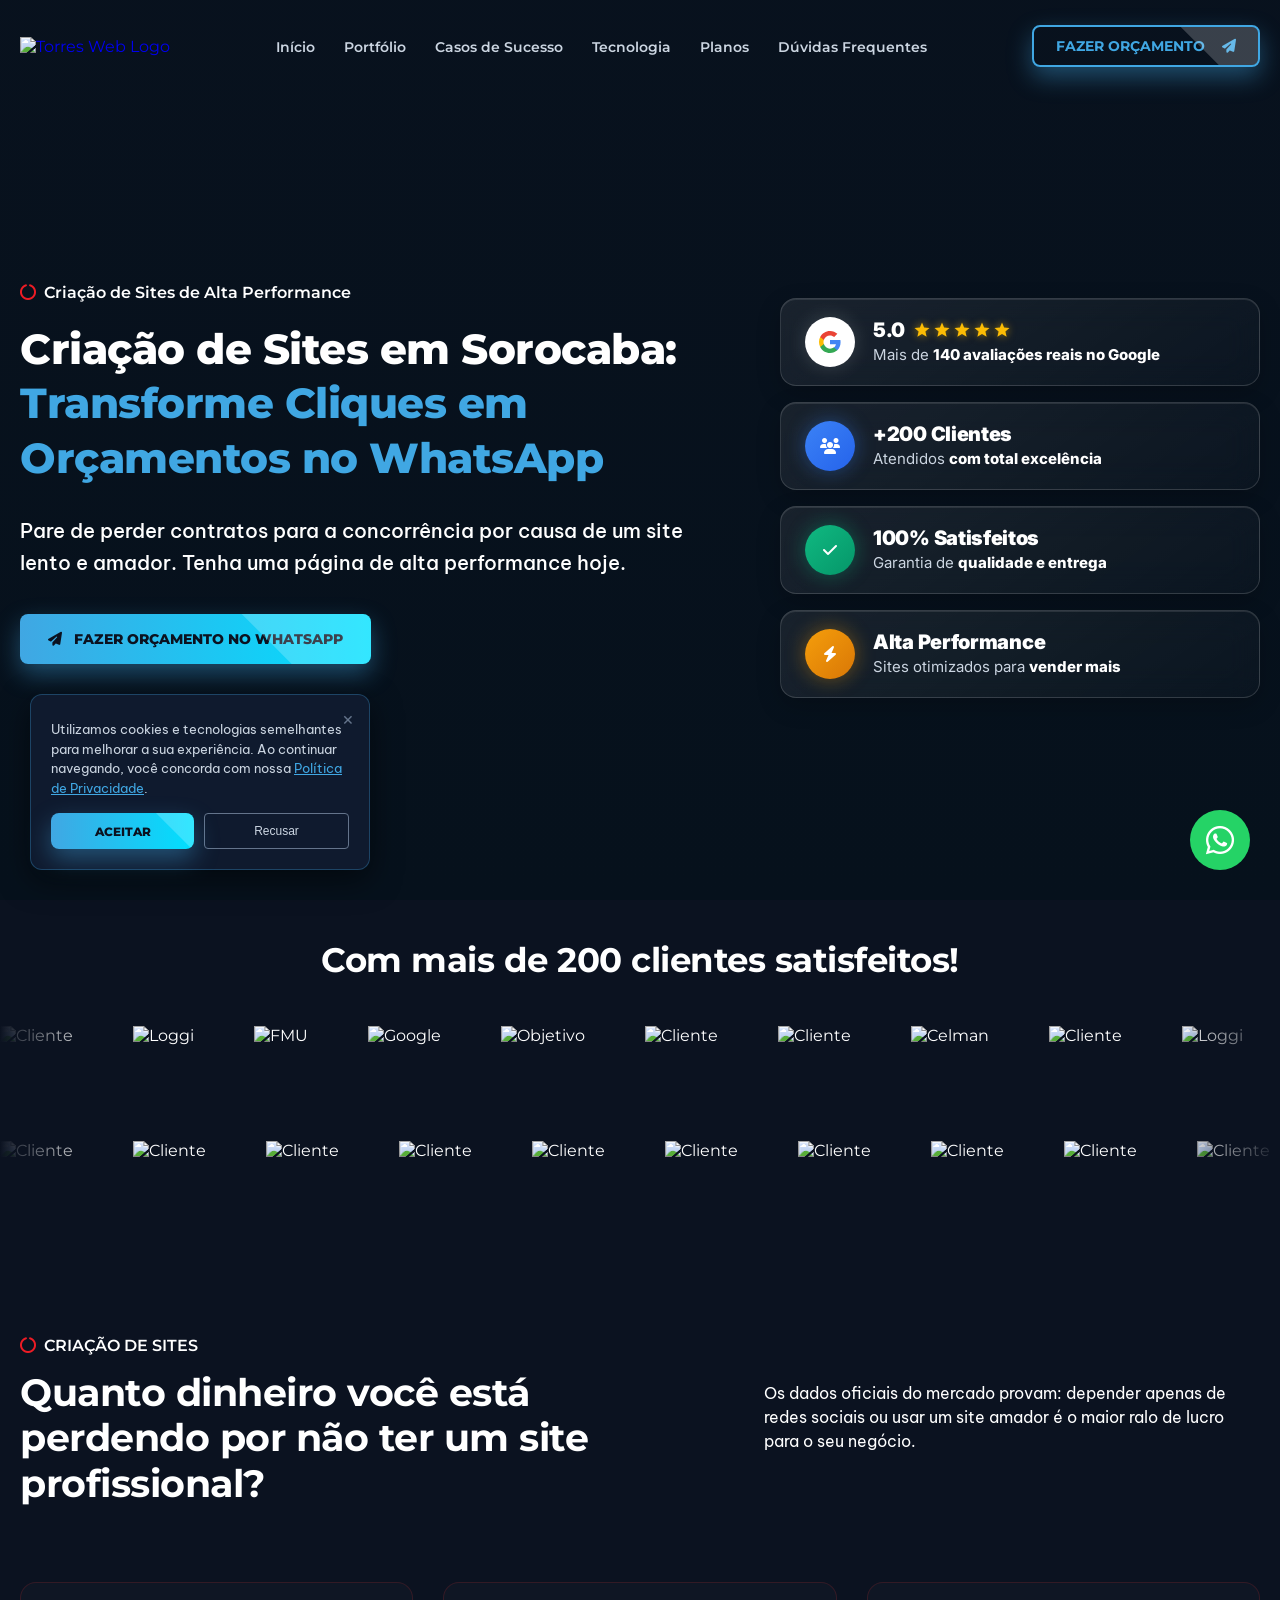
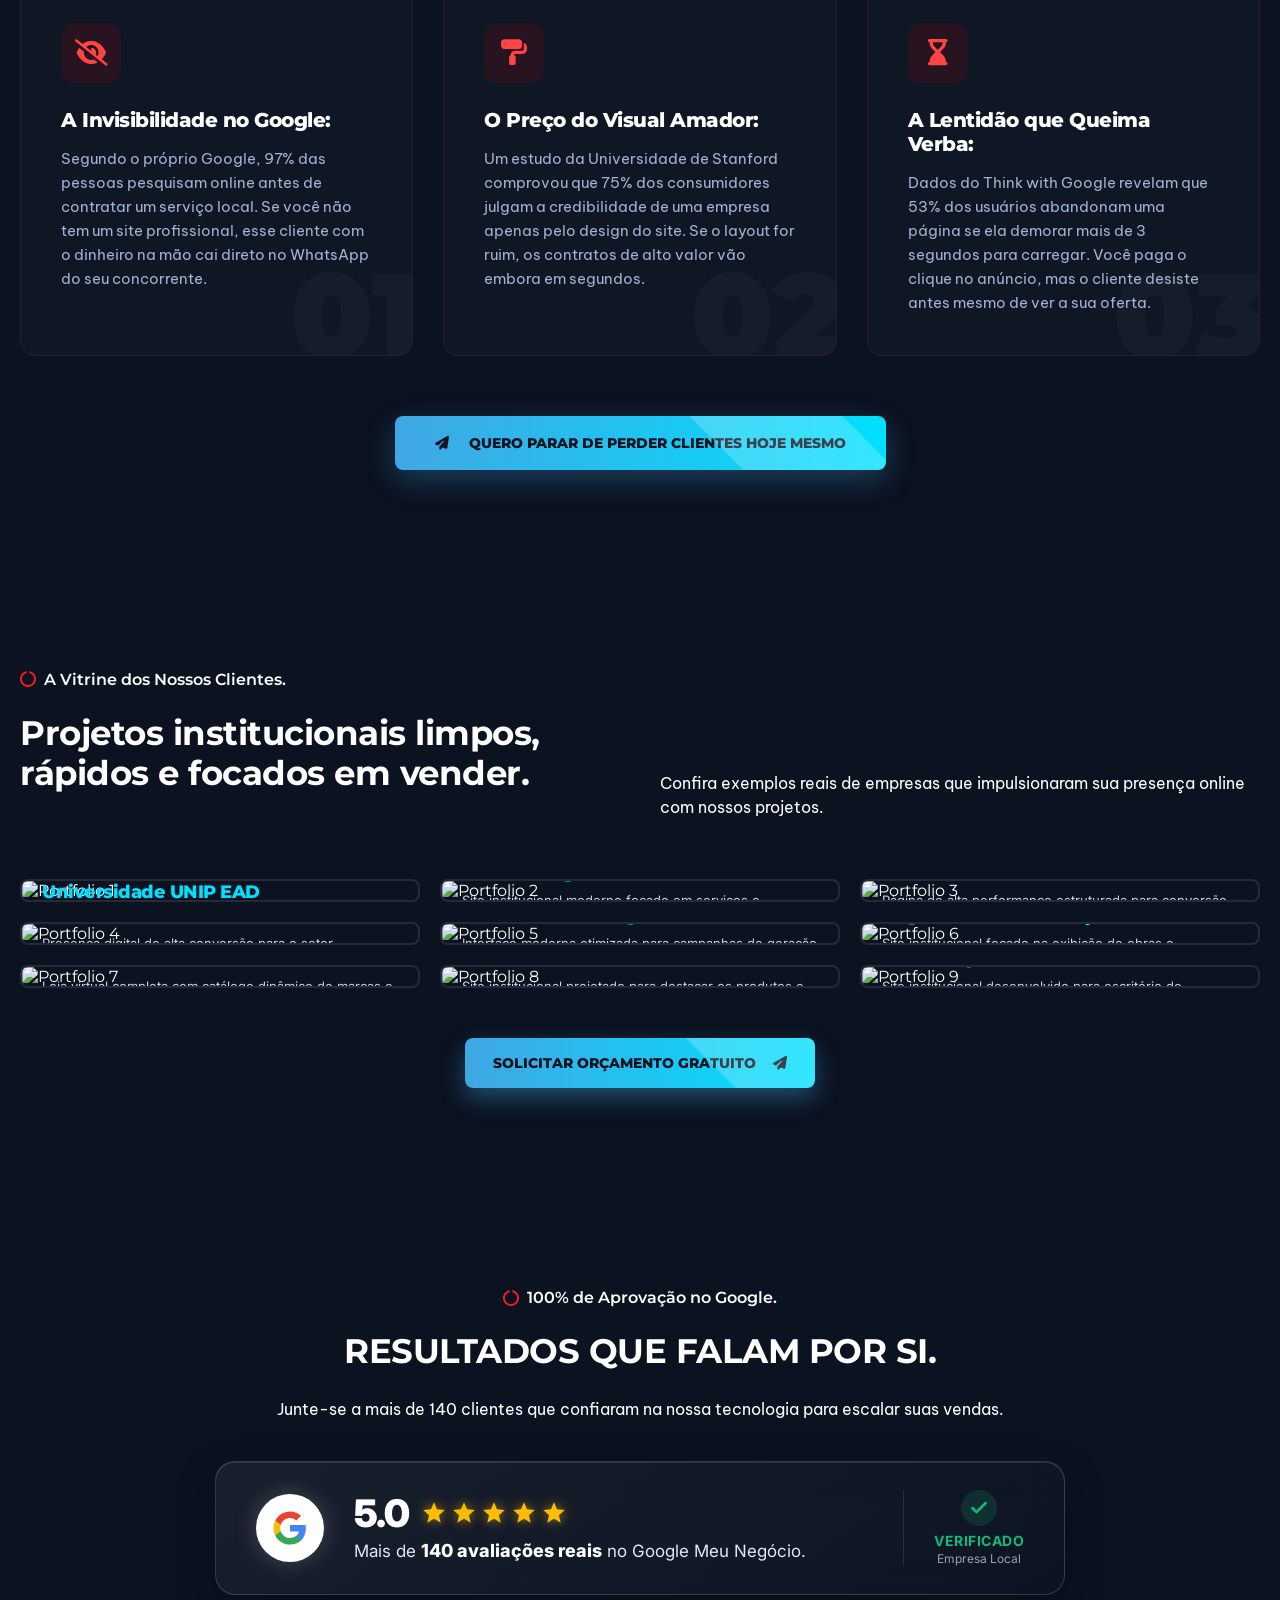
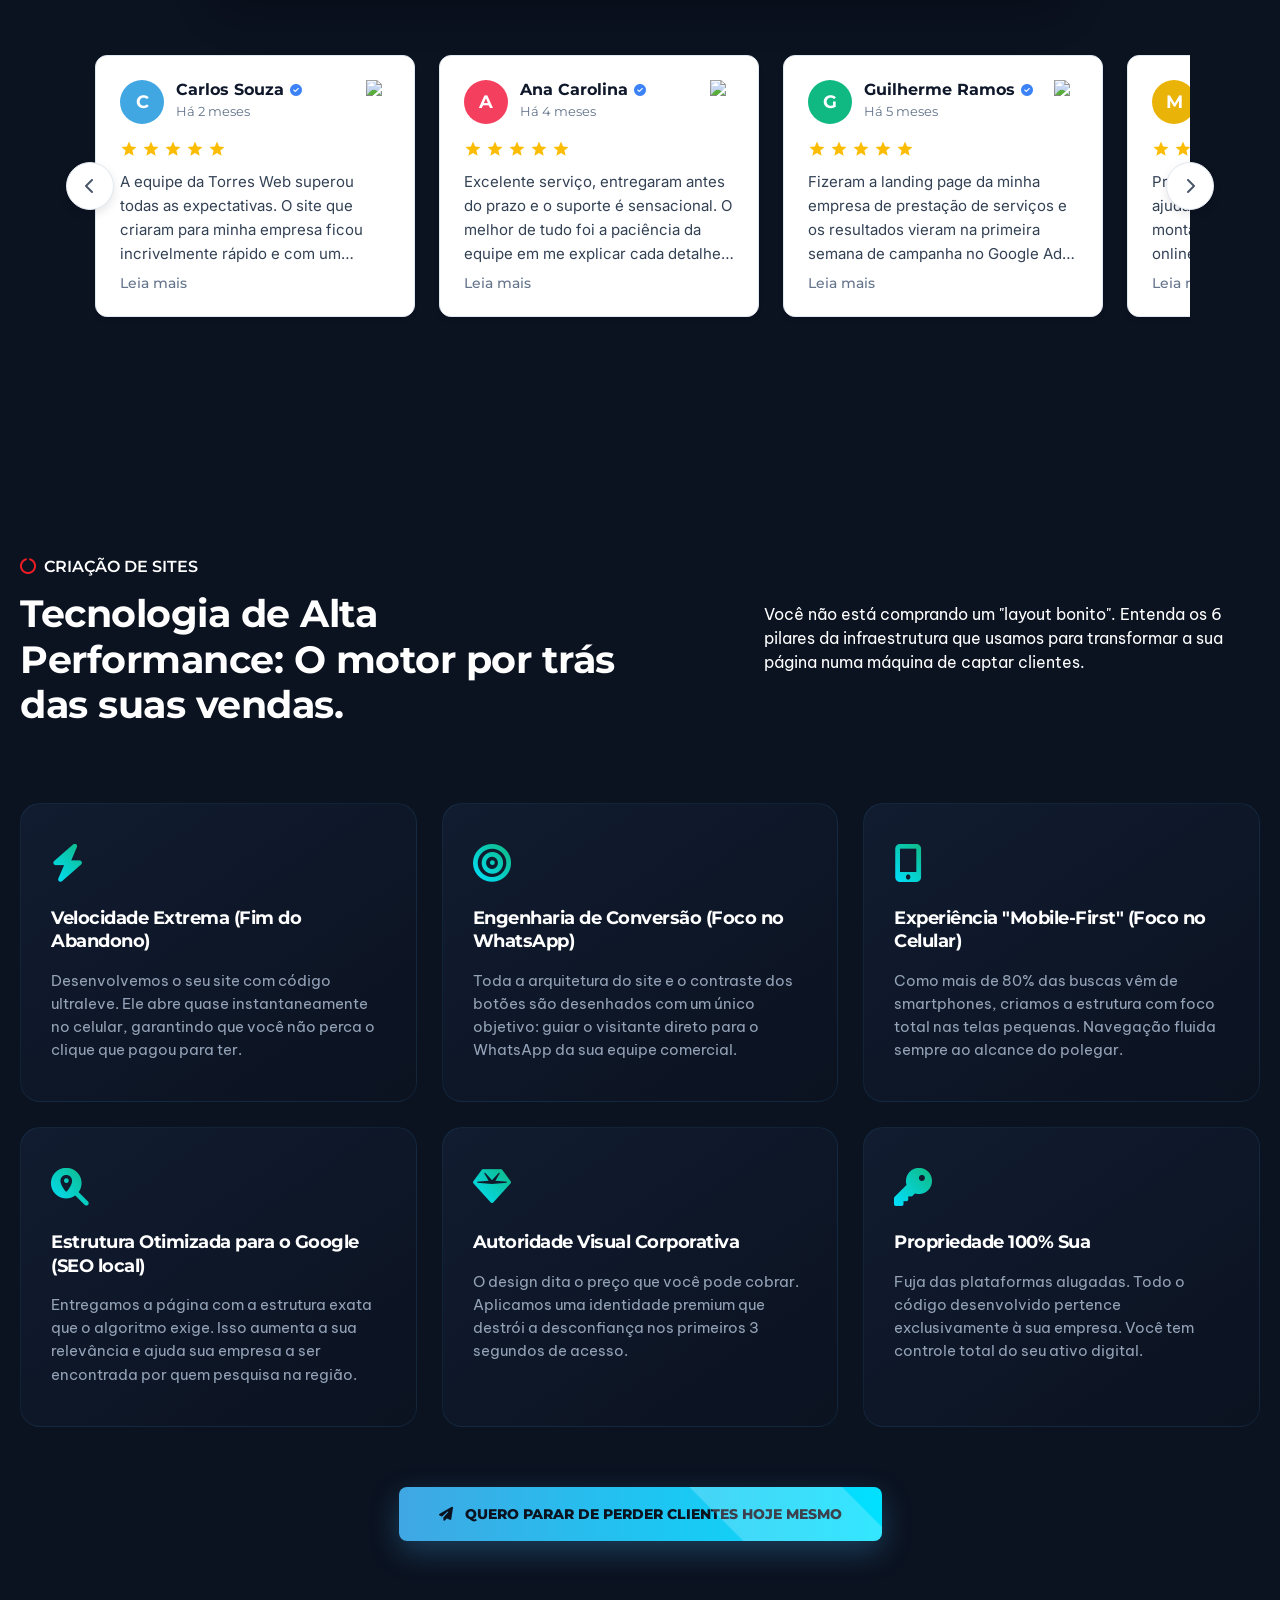
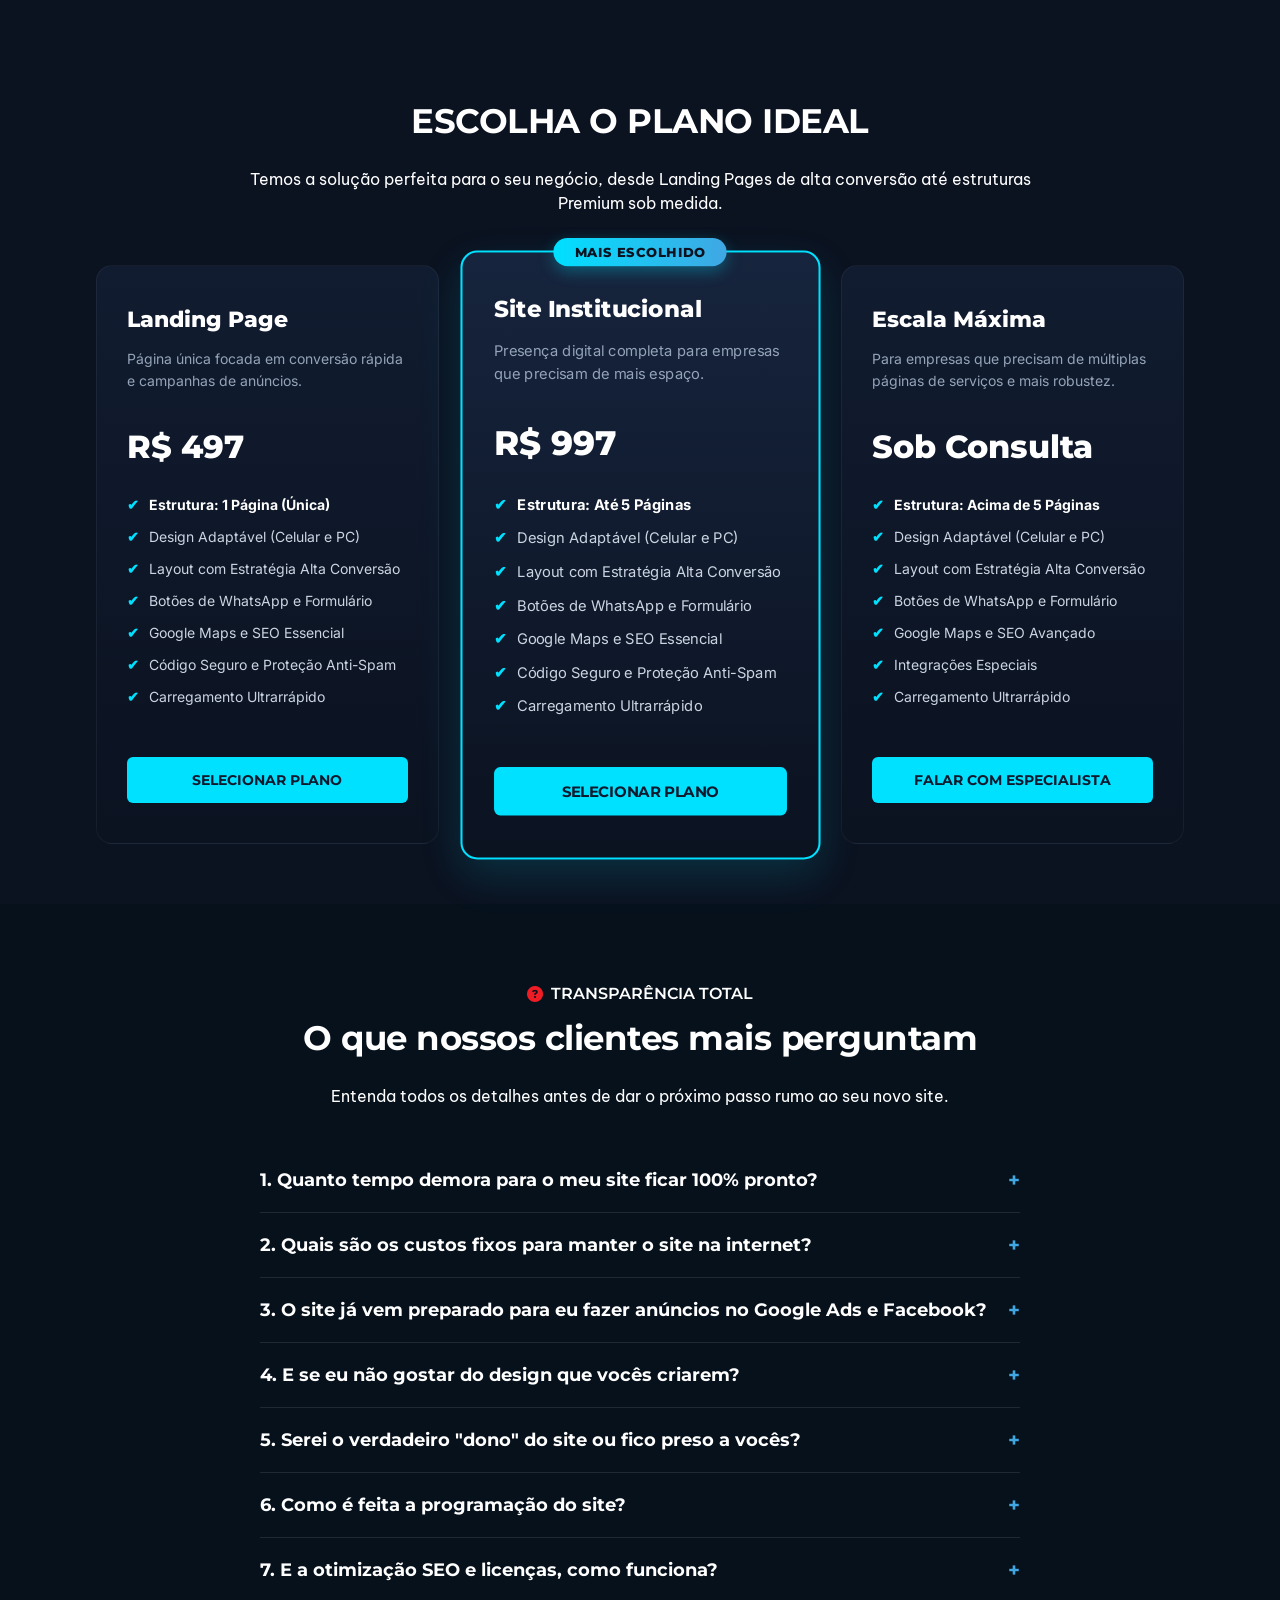
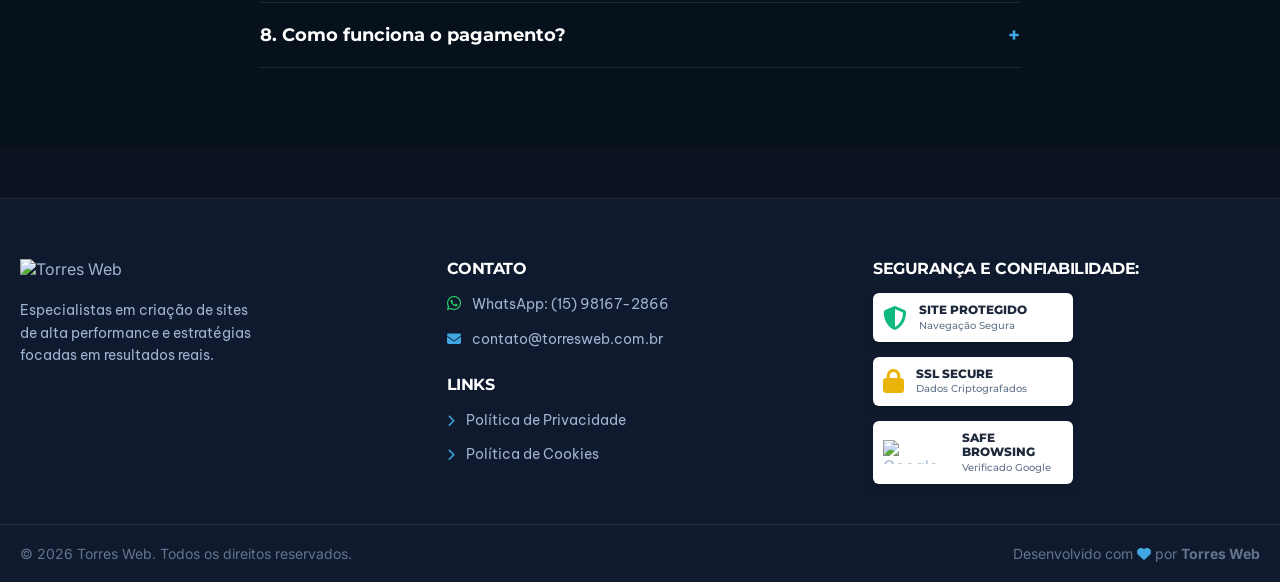
==== commit 482edf86: "fix(portfolio): ajusta descricao CSC de portal para site institucional" ====
--- a/index.html
+++ b/index.html
@@ -282,7 +282,7 @@
                     <img src="https://torresweb.com.br/wp-content/uploads/2024/11/8.png" alt="Portfolio 9">
                     <div class="portfolio-overlay">
                         <h4>CSC Comptabilité Genève</h4>
-                        <p>Portal institucional desenvolvido para escritório de contabilidade na Suíça.</p>
+                        <p>Site institucional desenvolvido para escritório de contabilidade na Suíça.</p>
                     </div>
                 </div>
             </div>
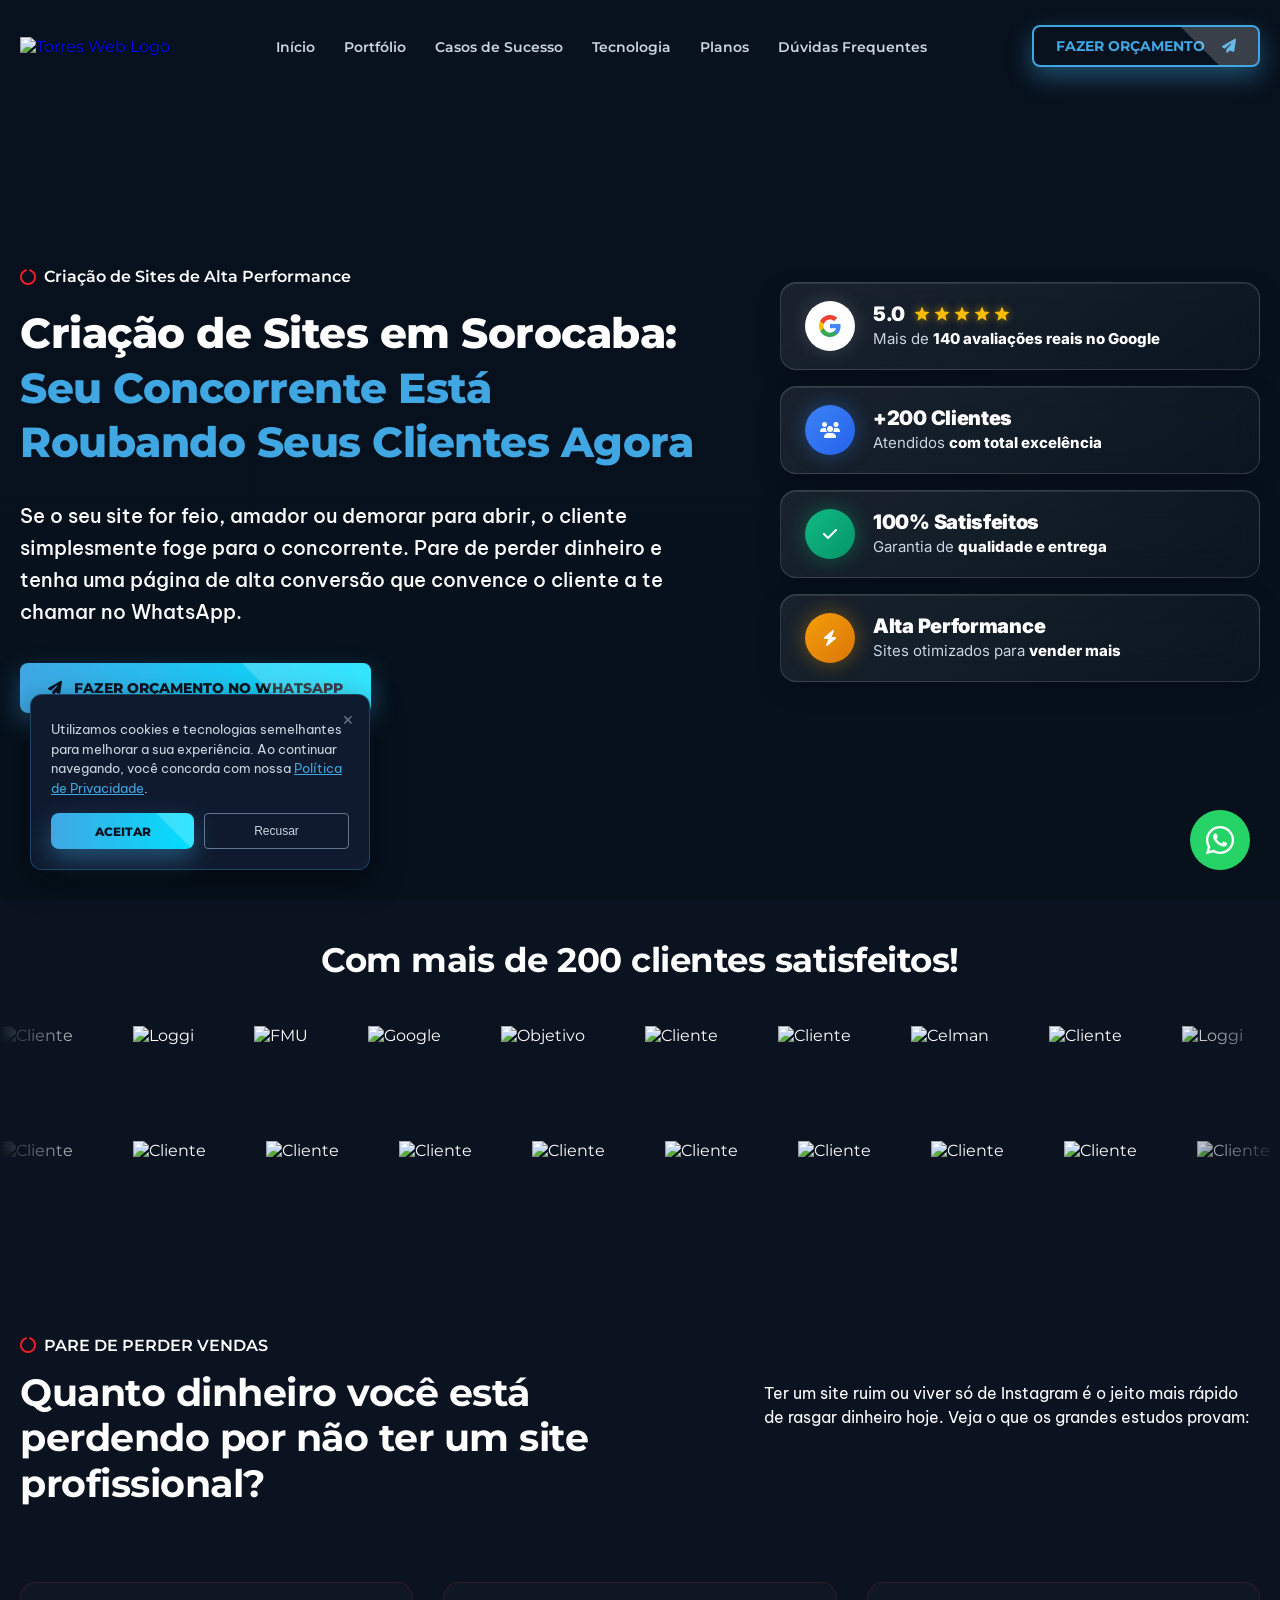
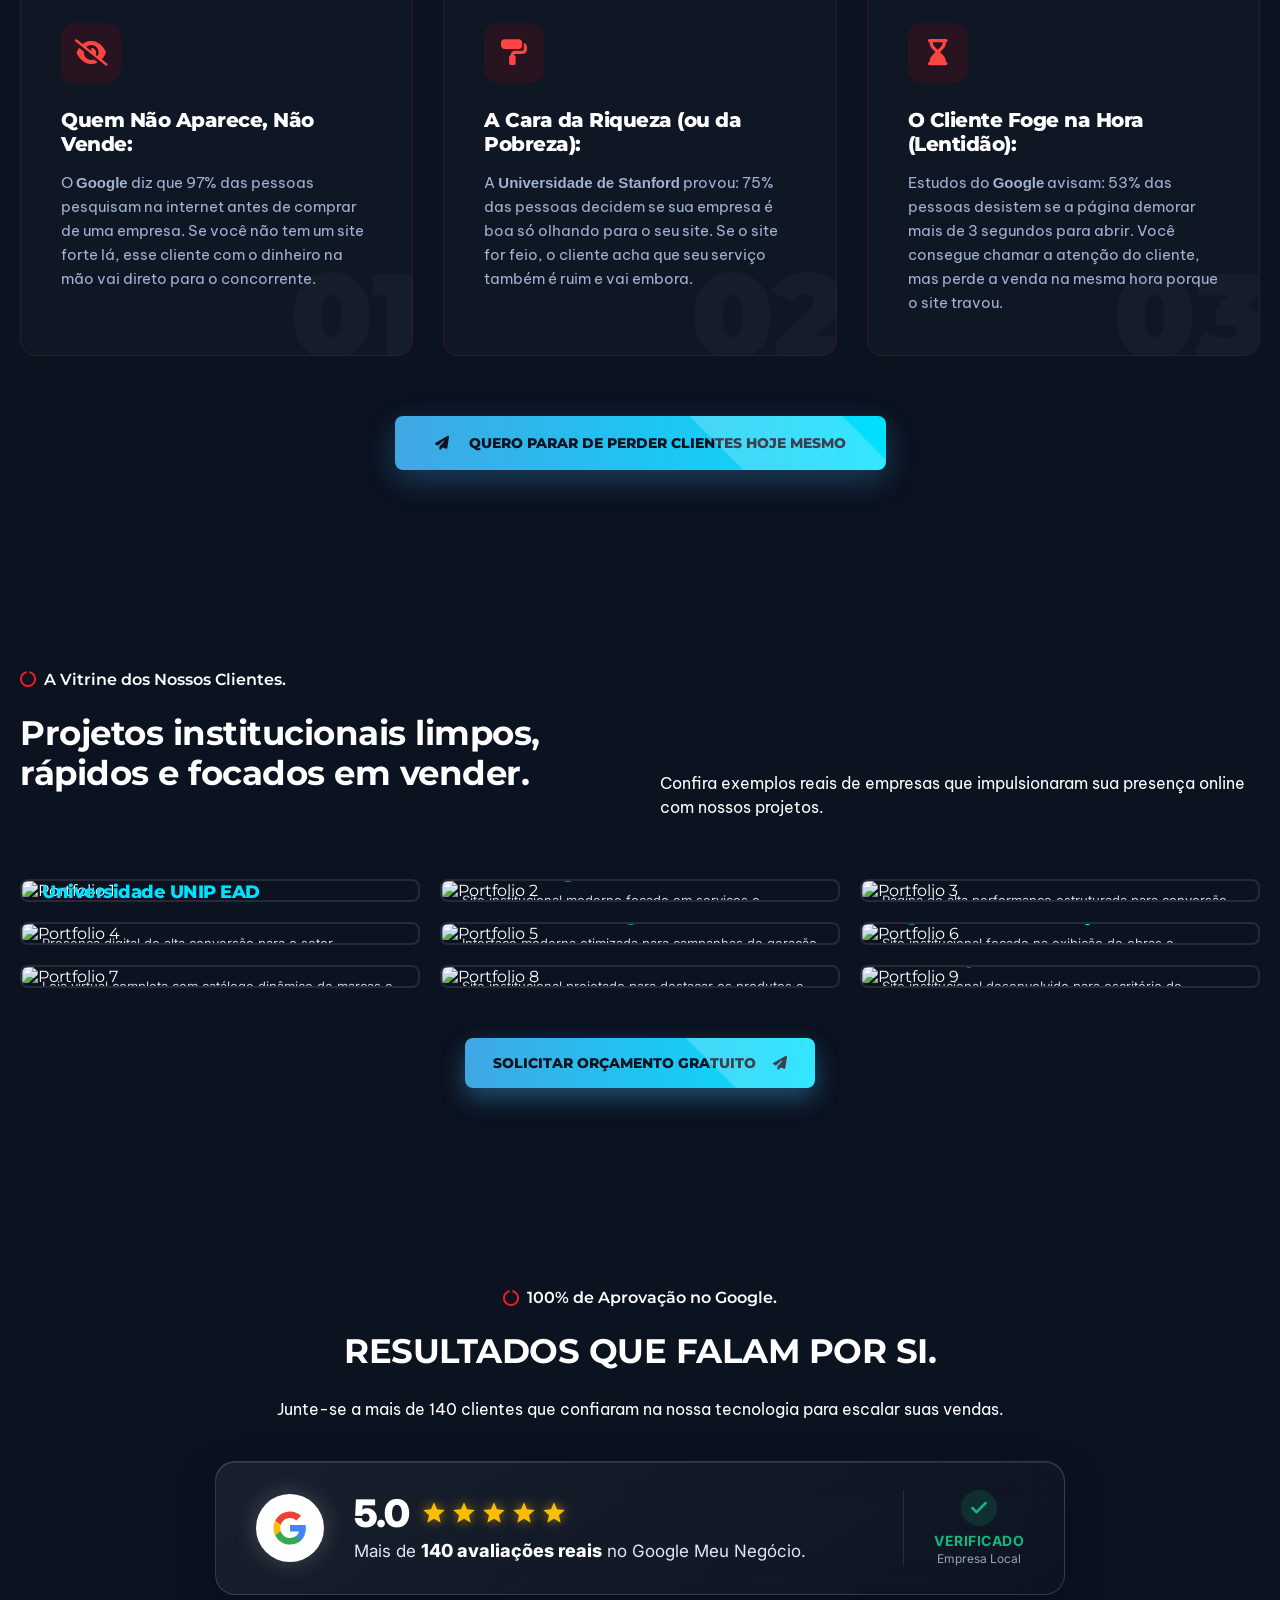
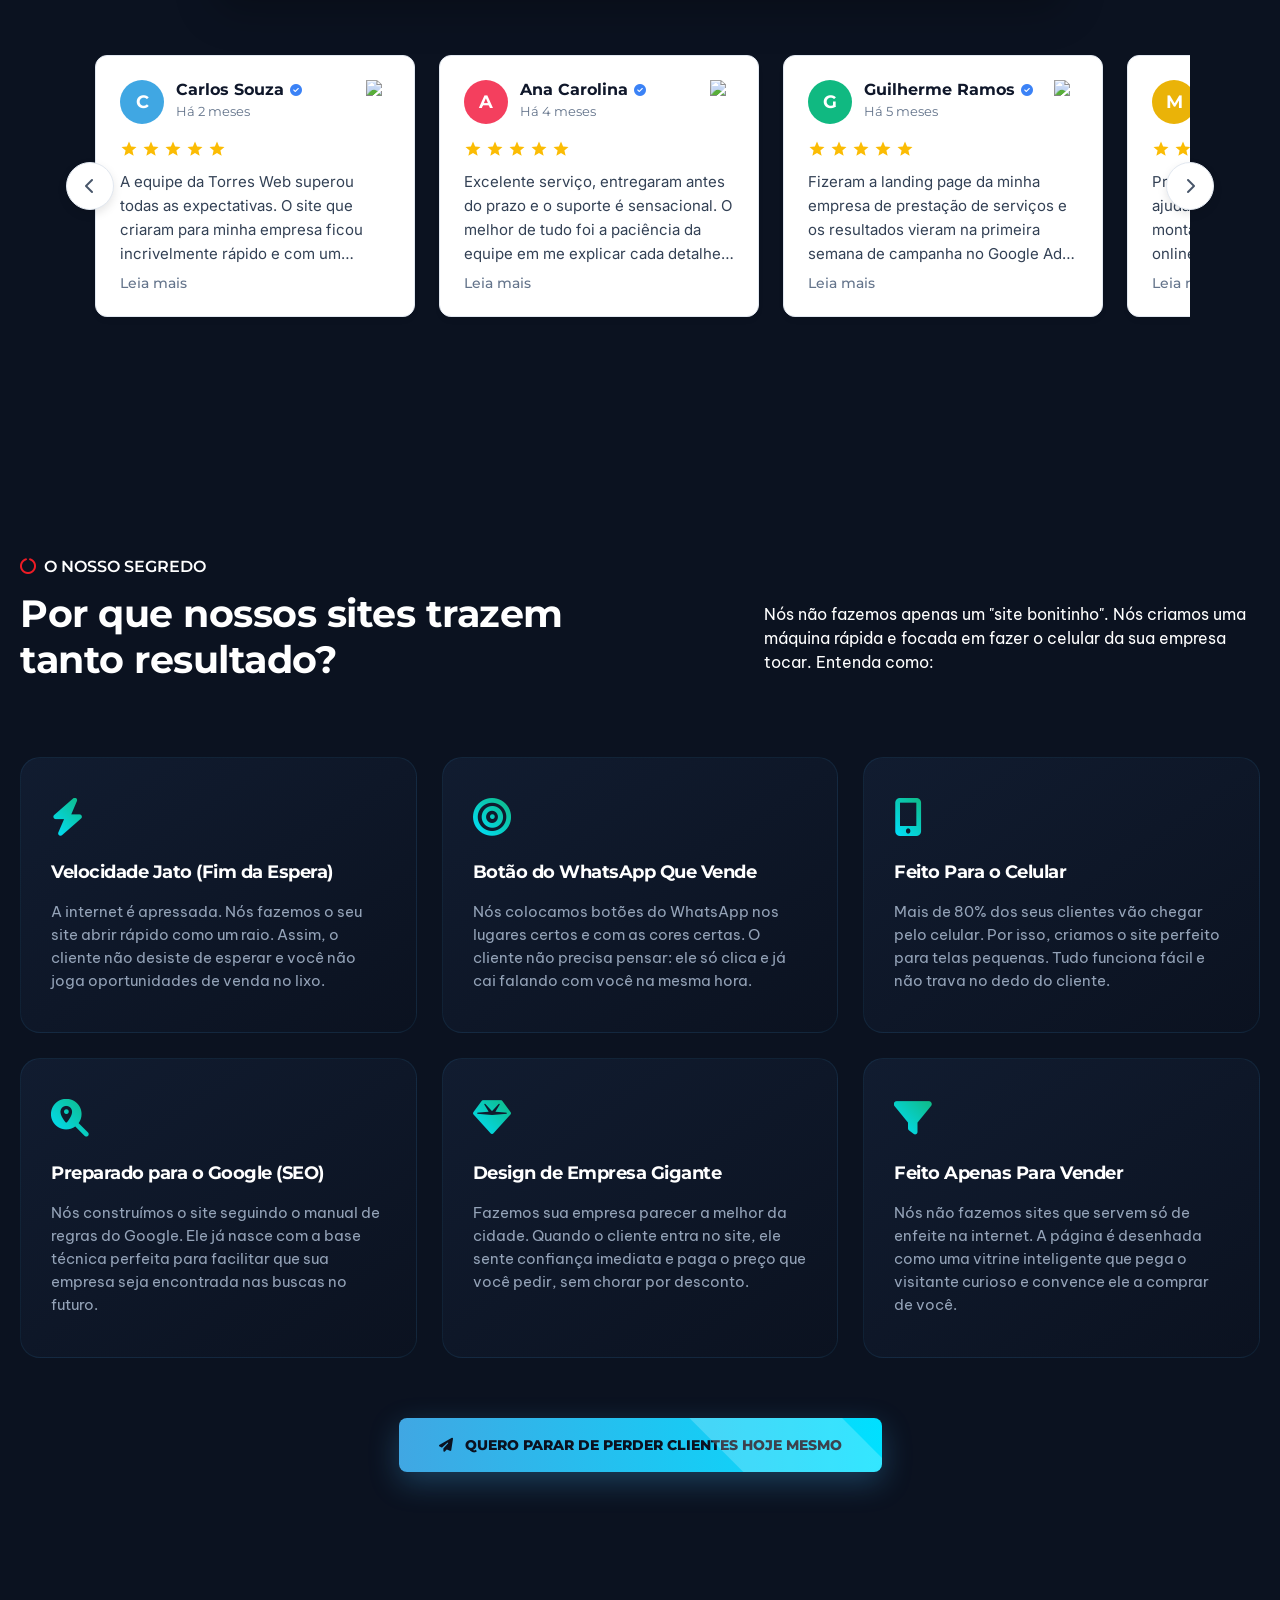
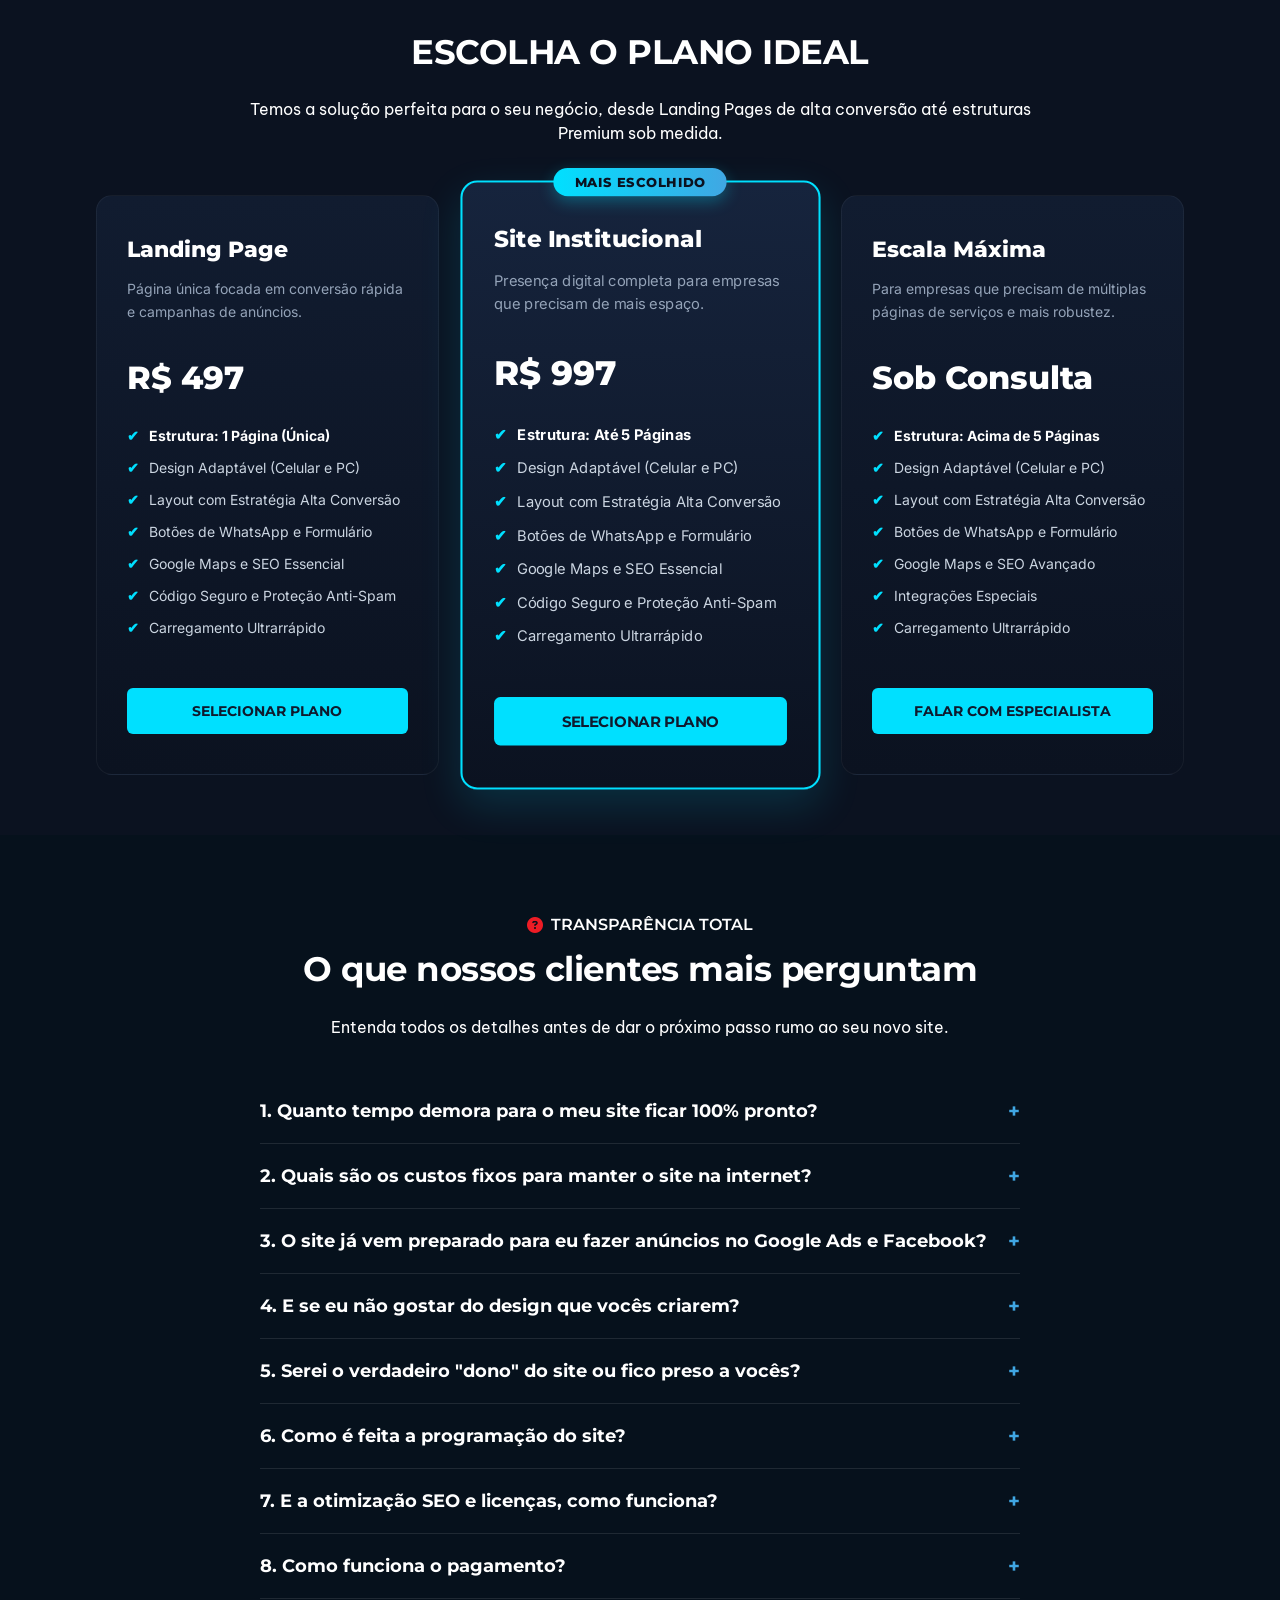
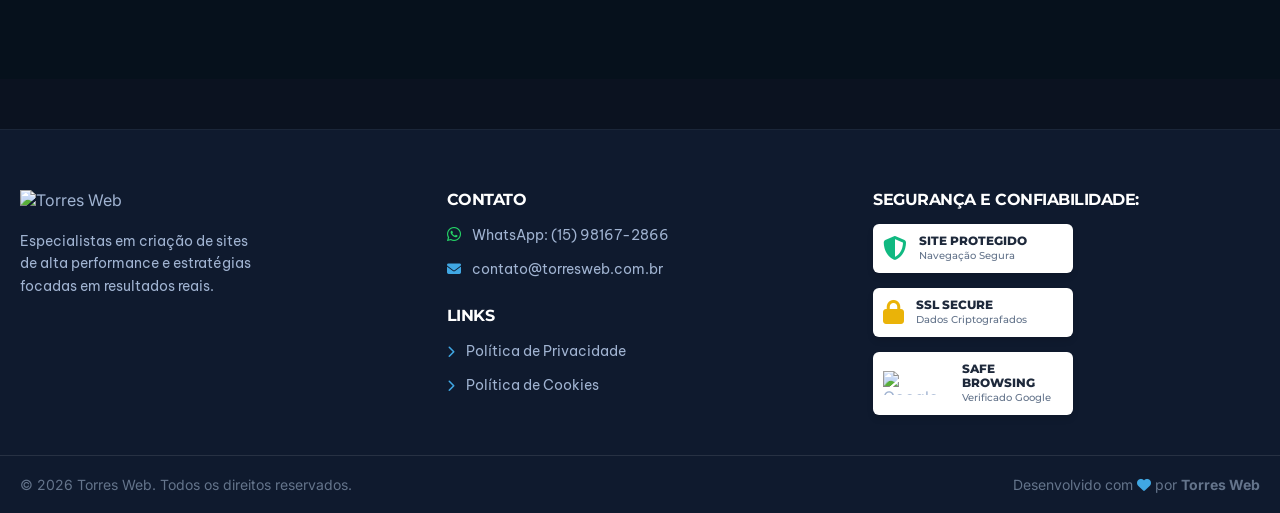
==== commit afa972c5: "Atualizando copy com foco em conversao e layout mobile" ====
--- a/index.html
+++ b/index.html
@@ -1,6 +1,13 @@
 <!DOCTYPE html>
 <html lang="pt-BR">
 <head>
+    <!-- Google Tag Manager -->
+    <script>(function(w,d,s,l,i){w[l]=w[l]||[];w[l].push({'gtm.start':
+    new Date().getTime(),event:'gtm.js'});var f=d.getElementsByTagName(s)[0],
+    j=d.createElement(s),dl=l!='dataLayer'?'&l='+l:'';j.async=true;j.src=
+    'https://www.googletagmanager.com/gtm.js?id='+i+dl;f.parentNode.insertBefore(j,f);
+    })(window,document,'script','dataLayer','GTM-T6K7TQ6W');</script>
+    <!-- End Google Tag Manager -->
     <meta charset="UTF-8">
     <meta name="viewport" content="width=device-width, initial-scale=1.0">
     <title>Criação de Sites Profissionais - Torres Web</title>
@@ -9,13 +16,17 @@
     <link rel="stylesheet" href="style.css">
 </head>
 <body>
+    <!-- Google Tag Manager (noscript) -->
+    <noscript><iframe src="https://www.googletagmanager.com/ns.html?id=GTM-T6K7TQ6W"
+    height="0" width="0" style="display:none;visibility:hidden"></iframe></noscript>
+    <!-- End Google Tag Manager (noscript) -->
     <!-- Fixed Header -->
     <header id="mainHeader" class="fixed-header">
         <div class="header-container">
             <a href="#inicio" class="header-logo">
                 <img src="https://torresweb.com.br/wp-content/uploads/2024/11/Roboto-1.pdf-2-e1732382768611.png" alt="Torres Web Logo">
             </a>
-            <nav>
+            <nav class="desktop-nav">
                 <ul class="nav-links">
                     <li><a href="#inicio">Início</a></li>
                     <li><a href="#portfolio">Portfólio</a></li>
@@ -25,11 +36,31 @@
                     <li><a href="#faq">Dúvidas Frequentes</a></li>
                 </ul>
             </nav>
-            <a href="https://wa.me/5515981672866?text=Olá!%20Vim%20pelo%20anúncio%20do%20Google.%20Gostaria%20de%20um%20orçamento.#ads" data-tracking="whatsapp-click" target="_blank" class="btn-primary header-btn">
+            <a href="https://wa.me/5515981672866?text=Olá!%20Vim%20pelo%20anúncio%20do%20Google.%20Gostaria%20de%20um%20orçamento.#ads" data-tracking="whatsapp-click" target="_blank" class="btn-primary header-btn desktop-btn">
                 Fazer Orçamento <i class="fas fa-paper-plane" style="margin-left:5px;"></i>
             </a>
+            <div class="mobile-menu-toggle" id="mobileMenuBtn">
+                <i class="fas fa-bars"></i>
+            </div>
         </div>
     </header>
+
+    <!-- Mobile Overlay Menu -->
+    <div class="mobile-menu-overlay" id="mobileMenuOverlay">
+        <div class="mobile-menu-close" id="mobileMenuClose"><i class="fas fa-times"></i></div>
+        <img src="https://torresweb.com.br/wp-content/uploads/2024/11/Roboto-1.pdf-2-e1732382768611.png" alt="Torres Web Logo" class="mobile-menu-logo">
+        <ul class="mobile-nav-links">
+            <li><a href="#inicio" class="mobile-link">Início</a></li>
+            <li><a href="#portfolio" class="mobile-link">Portfólio</a></li>
+            <li><a href="#avaliacoes" class="mobile-link">Casos de Sucesso</a></li>
+            <li><a href="#tecnologia" class="mobile-link">Tecnologia</a></li>
+            <li><a href="#planos" class="mobile-link">Planos</a></li>
+            <li><a href="#faq" class="mobile-link">Dúvidas Frequentes</a></li>
+        </ul>
+        <a href="https://wa.me/5515981672866?text=Olá!%20Vim%20pelo%20anúncio%20do%20Google.%20Gostaria%20de%20um%20orçamento.#ads" data-tracking="whatsapp-click" target="_blank" class="btn-primary mobile-menu-btn">
+            Fazer Orçamento <i class="fas fa-paper-plane" style="margin-left:5px;"></i>
+        </a>
+    </div>
 
     <!-- Hero Section -->
     <section id="inicio" class="hero">
@@ -46,10 +77,10 @@
                 
                 <h1 class="hero-title">
                     Criação de Sites em Sorocaba:<br>
-                    <span class="text-cyan">Transforme Cliques em Orçamentos no WhatsApp</span>
+                    <span class="text-cyan">Seu Concorrente Está Roubando Seus Clientes Agora</span>
                 </h1>
                 
-                <p class="hero-desc">Pare de perder contratos para a concorrência por causa de um site lento e amador. Tenha uma página de alta performance hoje.</p>
+                <p class="hero-desc">Se o seu site for feio, amador ou demorar para abrir, o cliente simplesmente foge para o concorrente. Pare de perder dinheiro e tenha uma página de alta conversão que convence o cliente a te chamar no WhatsApp.</p>
                 
                 <a href="https://wa.me/5515981672866?text=Olá!%20Vim%20pelo%20anúncio%20do%20Google.%20Gostaria%20de%20um%20orçamento.#ads" data-tracking="whatsapp-click" target="_blank" class="btn-primary">
                     <i class="fas fa-paper-plane"></i> Fazer Orçamento no WhatsApp
@@ -165,13 +196,13 @@
 
     <!-- Dor / Mercado -->
     <section id="problema" class="section" style="background:#0b1220; padding-top:80px;">
-        <div class="container" style="display:flex; justify-content:space-between; align-items:flex-start; margin-bottom: 50px;">
-            <div style="max-width:50%;">
-                <div class="hero-tag" style="margin-bottom:15px;"><i class="fas fa-circle-notch"></i> CRIAÇÃO DE SITES</div>
+        <div class="container flex-section-header">
+            <div class="flex-section-left">
+                <div class="hero-tag" style="margin-bottom:15px;"><i class="fas fa-circle-notch"></i> PARE DE PERDER VENDAS</div>
                 <h2 class="section-title" style="font-size:38px;">Quanto dinheiro você está perdendo por não ter um site profissional?</h2>
             </div>
-            <div style="max-width:40%; padding-top:45px;">
-                <p class="section-subtitle" style="font-size:16px;">Os dados oficiais do mercado provam: depender apenas de redes sociais ou usar um site amador é o maior ralo de lucro para o seu negócio.</p>
+            <div class="flex-section-right">
+                <p class="section-subtitle" style="font-size:16px;">Ter um site ruim ou viver só de Instagram é o jeito mais rápido de rasgar dinheiro hoje. Veja o que os grandes estudos provam:</p>
             </div>
         </div>
 
@@ -181,22 +212,22 @@
                 <div class="modern-pain-card">
                     <div class="watermark">01</div>
                     <div class="icon-wrapper"><i class="fas fa-eye-slash"></i></div>
-                    <h3>A Invisibilidade no Google:</h3>
-                    <p>Segundo o próprio Google, 97% das pessoas pesquisam online antes de contratar um serviço local. Se você não tem um site profissional, esse cliente com o dinheiro na mão cai direto no WhatsApp do seu concorrente.</p>
+                    <h3>Quem Não Aparece, Não Vende:</h3>
+                    <p>O <strong>Google</strong> diz que 97% das pessoas pesquisam na internet antes de comprar de uma empresa. Se você não tem um site forte lá, esse cliente com o dinheiro na mão vai direto para o concorrente.</p>
                 </div>
                 <!-- Card 2 -->
                 <div class="modern-pain-card">
                     <div class="watermark">02</div>
                     <div class="icon-wrapper"><i class="fas fa-paint-roller"></i></div>
-                    <h3>O Preço do Visual Amador:</h3>
-                    <p>Um estudo da Universidade de Stanford comprovou que 75% dos consumidores julgam a credibilidade de uma empresa apenas pelo design do site. Se o layout for ruim, os contratos de alto valor vão embora em segundos.</p>
+                    <h3>A Cara da Riqueza (ou da Pobreza):</h3>
+                    <p>A <strong>Universidade de Stanford</strong> provou: 75% das pessoas decidem se sua empresa é boa só olhando para o seu site. Se o site for feio, o cliente acha que seu serviço também é ruim e vai embora.</p>
                 </div>
                 <!-- Card 3 -->
                 <div class="modern-pain-card">
                     <div class="watermark">03</div>
                     <div class="icon-wrapper"><i class="fas fa-hourglass-end"></i></div>
-                    <h3>A Lentidão que Queima Verba:</h3>
-                    <p>Dados do Think with Google revelam que 53% dos usuários abandonam uma página se ela demorar mais de 3 segundos para carregar. Você paga o clique no anúncio, mas o cliente desiste antes mesmo de ver a sua oferta.</p>
+                    <h3>O Cliente Foge na Hora (Lentidão):</h3>
+                    <p>Estudos do <strong>Google</strong> avisam: 53% das pessoas desistem se a página demorar mais de 3 segundos para abrir. Você consegue chamar a atenção do cliente, mas perde a venda na mesma hora porque o site travou.</p>
                 </div>
             </div>
 
@@ -430,13 +461,13 @@
 
     <!-- Tecnologia de Alta Performance -->
     <section id="tecnologia" class="section" style="background:#0b1220; padding-top:80px;">
-        <div class="container" style="display:flex; justify-content:space-between; align-items:flex-start; margin-bottom: 50px;">
-            <div style="max-width:50%;">
-                <div class="hero-tag" style="margin-bottom:15px;"><i class="fas fa-circle-notch"></i> CRIAÇÃO DE SITES</div>
-                <h2 class="section-title" style="font-size:38px;">Tecnologia de Alta Performance: O motor por trás das suas vendas.</h2>
-            </div>
-            <div style="max-width:40%; padding-top:45px;">
-                <p class="section-subtitle" style="font-size:16px;">Você não está comprando um "layout bonito". Entenda os 6 pilares da infraestrutura que usamos para transformar a sua página numa máquina de captar clientes.</p>
+        <div class="container flex-section-header">
+            <div class="flex-section-left">
+                <div class="hero-tag" style="margin-bottom:15px;"><i class="fas fa-circle-notch"></i> O NOSSO SEGREDO</div>
+                <h2 class="section-title" style="font-size:38px;">Por que nossos sites trazem tanto resultado?</h2>
+            </div>
+            <div class="flex-section-right">
+                <p class="section-subtitle" style="font-size:16px;">Nós não fazemos apenas um "site bonitinho". Nós criamos uma máquina rápida e focada em fazer o celular da sua empresa tocar. Entenda como:</p>
             </div>
         </div>
 
@@ -445,38 +476,38 @@
                 <!-- Card 1 -->
                 <div class="tech-feature-card">
                     <i class="fas fa-bolt"></i>
-                    <h3>Velocidade Extrema (Fim do Abandono)</h3>
-                    <p>Desenvolvemos o seu site com código ultraleve. Ele abre quase instantaneamente no celular, garantindo que você não perca o clique que pagou para ter.</p>
+                    <h3>Velocidade Jato (Fim da Espera)</h3>
+                    <p>A internet é apressada. Nós fazemos o seu site abrir rápido como um raio. Assim, o cliente não desiste de esperar e você não joga oportunidades de venda no lixo.</p>
                 </div>
                 <!-- Card 2 -->
                 <div class="tech-feature-card">
                     <i class="fas fa-bullseye"></i>
-                    <h3>Engenharia de Conversão (Foco no WhatsApp)</h3>
-                    <p>Toda a arquitetura do site e o contraste dos botões são desenhados com um único objetivo: guiar o visitante direto para o WhatsApp da sua equipe comercial.</p>
+                    <h3>Botão do WhatsApp Que Vende</h3>
+                    <p>Nós colocamos botões do WhatsApp nos lugares certos e com as cores certas. O cliente não precisa pensar: ele só clica e já cai falando com você na mesma hora.</p>
                 </div>
                 <!-- Card 3 -->
                 <div class="tech-feature-card">
                     <i class="fas fa-mobile-alt"></i>
-                    <h3>Experiência "Mobile-First" (Foco no Celular)</h3>
-                    <p>Como mais de 80% das buscas vêm de smartphones, criamos a estrutura com foco total nas telas pequenas. Navegação fluida sempre ao alcance do polegar.</p>
+                    <h3>Feito Para o Celular</h3>
+                    <p>Mais de 80% dos seus clientes vão chegar pelo celular. Por isso, criamos o site perfeito para telas pequenas. Tudo funciona fácil e não trava no dedo do cliente.</p>
                 </div>
                 <!-- Card 4 -->
                 <div class="tech-feature-card">
                     <i class="fas fa-search-location"></i>
-                    <h3>Estrutura Otimizada para o Google (SEO local)</h3>
-                    <p>Entregamos a página com a estrutura exata que o algoritmo exige. Isso aumenta a sua relevância e ajuda sua empresa a ser encontrada por quem pesquisa na região.</p>
+                    <h3>Preparado para o Google (SEO)</h3>
+                    <p>Nós construímos o site seguindo o manual de regras do Google. Ele já nasce com a base técnica perfeita para facilitar que sua empresa seja encontrada nas buscas no futuro.</p>
                 </div>
                 <!-- Card 5 -->
                 <div class="tech-feature-card">
                     <i class="fas fa-gem"></i>
-                    <h3>Autoridade Visual Corporativa</h3>
-                    <p>O design dita o preço que você pode cobrar. Aplicamos uma identidade premium que destrói a desconfiança nos primeiros 3 segundos de acesso.</p>
+                    <h3>Design de Empresa Gigante</h3>
+                    <p>Fazemos sua empresa parecer a melhor da cidade. Quando o cliente entra no site, ele sente confiança imediata e paga o preço que você pedir, sem chorar por desconto.</p>
                 </div>
                 <!-- Card 6 -->
                 <div class="tech-feature-card">
-                    <i class="fas fa-key"></i>
-                    <h3>Propriedade 100% Sua</h3>
-                    <p>Fuja das plataformas alugadas. Todo o código desenvolvido pertence exclusivamente à sua empresa. Você tem controle total do seu ativo digital.</p>
+                    <i class="fas fa-filter"></i>
+                    <h3>Feito Apenas Para Vender</h3>
+                    <p>Nós não fazemos sites que servem só de enfeite na internet. A página é desenhada como uma vitrine inteligente que pega o visitante curioso e convence ele a comprar de você.</p>
                 </div>
             </div>
 
@@ -509,7 +540,7 @@
                     <li>Código Seguro e Proteção Anti-Spam</li>
                     <li>Carregamento Ultrarrápido</li>
                 </ul>
-                <a class="tw-botao-plano" href="https://wa.me/5515981672866?text=Olá!%20Vim%20pelo%20anúncio%20do%20Google.%20Gostaria%20de%20um%20orçamento.#ads" data-tracking="whatsapp-click" target="_blank">SELECIONAR PLANO</a>
+                <a class="tw-botao-plano" href="https://wa.me/5515981672866?text=Olá!%20Vim%20pelo%20anúncio%20do%20Google.%20Gostaria%20de%20solicitar%20o%20plano%20Landing%20Page.#ads" data-tracking="whatsapp-click" target="_blank">SELECIONAR PLANO</a>
             </div>
 
             <!-- Cartão 2 -->
@@ -527,7 +558,7 @@
                     <li>Código Seguro e Proteção Anti-Spam</li>
                     <li>Carregamento Ultrarrápido</li>
                 </ul>
-                <a class="tw-botao-plano" href="https://wa.me/5515981672866?text=Olá!%20Vim%20pelo%20anúncio%20do%20Google.%20Gostaria%20de%20um%20orçamento.#ads" data-tracking="whatsapp-click" target="_blank">SELECIONAR PLANO</a>
+                <a class="tw-botao-plano" href="https://wa.me/5515981672866?text=Olá!%20Vim%20pelo%20anúncio%20do%20Google.%20Gostaria%20de%20solicitar%20o%20plano%20Site%20Institucional.#ads" data-tracking="whatsapp-click" target="_blank">SELECIONAR PLANO</a>
             </div>
 
             <!-- Cartão 3 -->
@@ -544,7 +575,7 @@
                     <li>Integrações Especiais</li>
                     <li>Carregamento Ultrarrápido</li>
                 </ul>
-                <a class="tw-botao-plano" href="https://wa.me/5515981672866?text=Olá!%20Vim%20pelo%20anúncio%20do%20Google.%20Gostaria%20de%20um%20orçamento.#ads" data-tracking="whatsapp-click" target="_blank">FALAR COM ESPECIALISTA</a>
+                <a class="tw-botao-plano" href="https://wa.me/5515981672866?text=Olá!%20Vim%20pelo%20anúncio%20do%20Google.%20Gostaria%20de%20falar%20com%20um%20especialista%20sobre%20o%20plano%20Escala%20Máxima.#ads" data-tracking="whatsapp-click" target="_blank">FALAR COM ESPECIALISTA</a>
             </div>
         </div>
     </section>
@@ -670,6 +701,29 @@
     <!-- Scripts -->
     <script>
         document.addEventListener('DOMContentLoaded', () => {
+            // Lógica do Menu Mobile Responsivo
+            const mobileMenuBtn = document.getElementById('mobileMenuBtn');
+            const mobileMenuOverlay = document.getElementById('mobileMenuOverlay');
+            const mobileMenuClose = document.getElementById('mobileMenuClose');
+            const mobileLinks = document.querySelectorAll('.mobile-link');
+
+            if(mobileMenuBtn && mobileMenuOverlay && mobileMenuClose) {
+                mobileMenuBtn.addEventListener('click', () => {
+                    mobileMenuOverlay.classList.add('active');
+                    document.body.style.overflow = 'hidden'; 
+                });
+                mobileMenuClose.addEventListener('click', () => {
+                    mobileMenuOverlay.classList.remove('active');
+                    document.body.style.overflow = '';
+                });
+                mobileLinks.forEach(link => {
+                    link.addEventListener('click', () => {
+                        mobileMenuOverlay.classList.remove('active');
+                        document.body.style.overflow = '';
+                    });
+                });
+            }
+
             // Lógica do Header Fixo (Scroll)
             const mainHeader = document.getElementById('mainHeader');
             window.addEventListener('scroll', () => {
--- a/style.css
+++ b/style.css
@@ -686,8 +686,47 @@
 }
 .floating-whatsapp:hover { transform: scale(1.1); }
 
+/* HEADER FLEX SECTIONS */
+.flex-section-header { display: flex; justify-content: space-between; align-items: flex-start; margin-bottom: 50px; }
+.flex-section-left { max-width: 50%; }
+.flex-section-right { max-width: 40%; padding-top: 45px; }
+
+/* MOBILE MENU HIDE ON DESKTOP */
+.mobile-menu-toggle { display: none; color: #fff; font-size: 28px; cursor: pointer; transition: 0.3s; }
+.mobile-menu-toggle:hover { color: #40A7E3; }
+.mobile-menu-overlay { display: none; }
+
 /* RESPONSIVE */
 @media (max-width: 900px) {
+    /* MOBILE HEADER & MENU */
+    .desktop-nav, .desktop-btn { display: none !important; }
+    .mobile-menu-toggle { display: block; }
+    
+    .mobile-menu-overlay {
+        display: flex; flex-direction: column; align-items: center; justify-content: center;
+        position: fixed; top: 0; right: -100%; width: 100%; height: 100vh;
+        background: rgba(11, 18, 32, 0.98); backdrop-filter: blur(15px);
+        z-index: 100000; transition: all 0.4s cubic-bezier(0.4, 0, 0.2, 1);
+    }
+    .mobile-menu-overlay.active { right: 0; }
+    .mobile-menu-close { position: absolute; top: 30px; right: 30px; font-size: 36px; color: #fff; cursor: pointer; transition: 0.3s;}
+    .mobile-menu-close:hover { color: #ff4444; transform: scale(1.1); }
+    .mobile-menu-logo { height: 60px; margin-bottom: 50px; }
+    .mobile-nav-links { list-style: none; text-align: center; margin-bottom: 50px; padding: 0; }
+    .mobile-nav-links li { margin-bottom: 30px; }
+    .mobile-nav-links a { color: #fff; font-size: 24px; font-weight: 800; text-transform: uppercase; font-family: 'Montserrat', sans-serif; transition: 0.3s; }
+    .mobile-nav-links a:hover { color: #40A7E3; }
+    .mobile-menu-btn { width: 85%; max-width: 320px; padding: 20px; font-size: 16px; }
+
+    /* LAYOUT FIXES */
+    .flex-section-header { flex-direction: column; }
+    .flex-section-left, .flex-section-right { max-width: 100%; padding-top: 0; }
+    .flex-section-right { margin-top: 20px; }
+    .hero-title { font-size: 32px; }
+    .section-title { font-size: 28px !important; }
+    .hero-desc { font-size: 16px; }
+    .hero { padding-top: 140px; }
+
     .hero-content { flex-direction: column; }
     .premium-badges-container { 
         display: grid; grid-template-columns: 1fr; grid-template-rows: 1fr; gap: 0; 
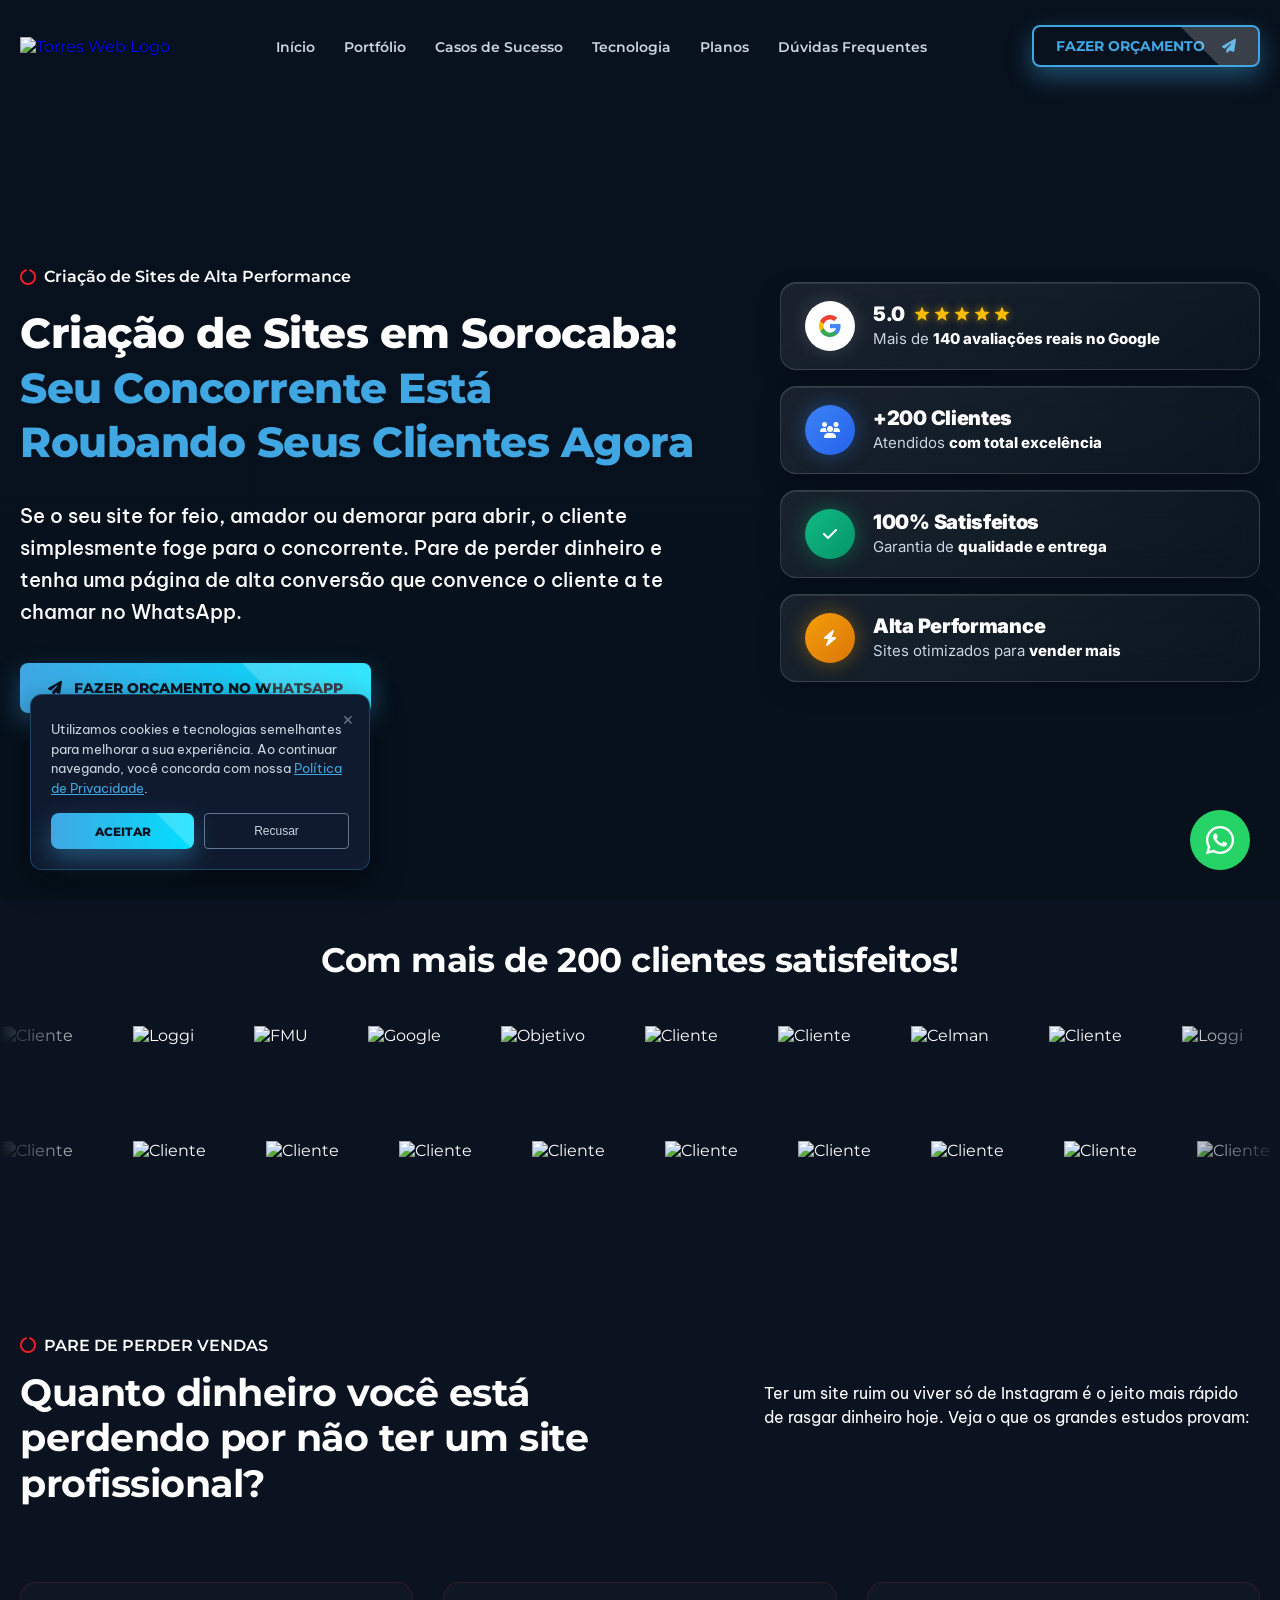
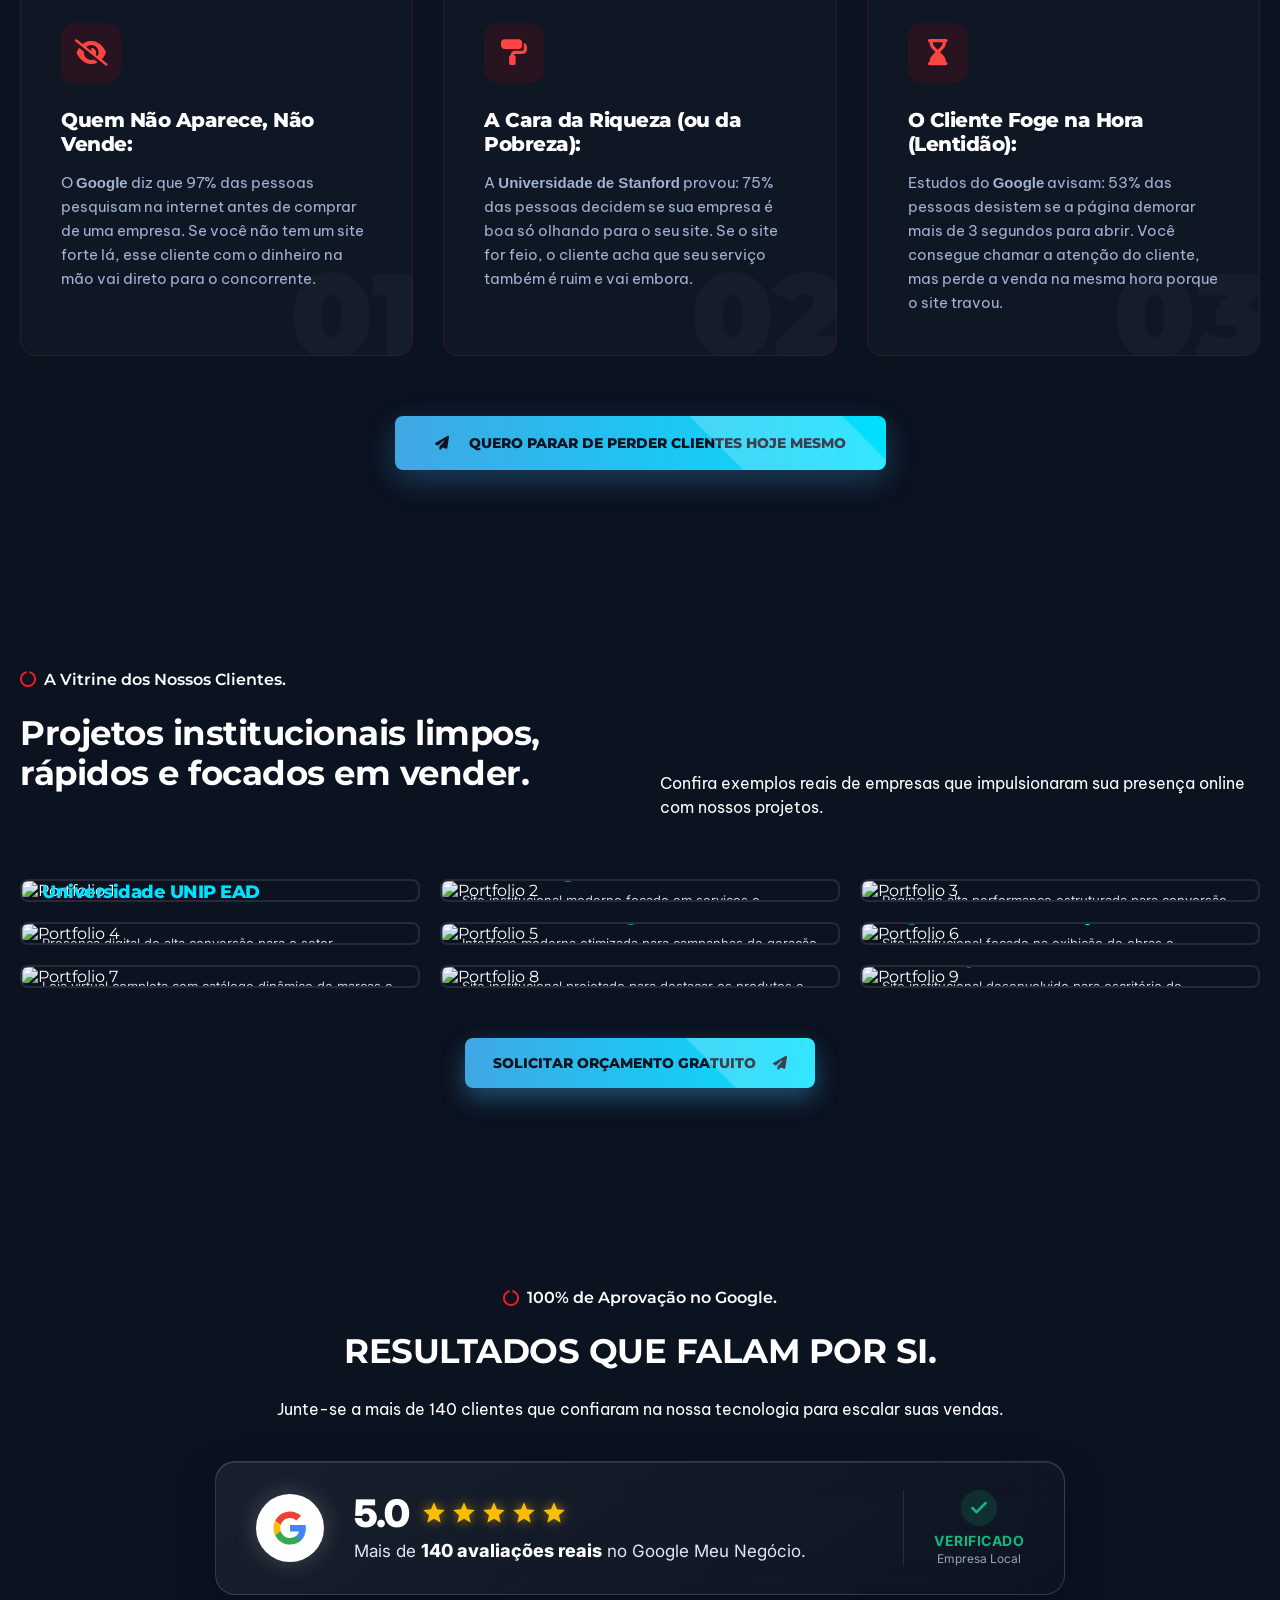
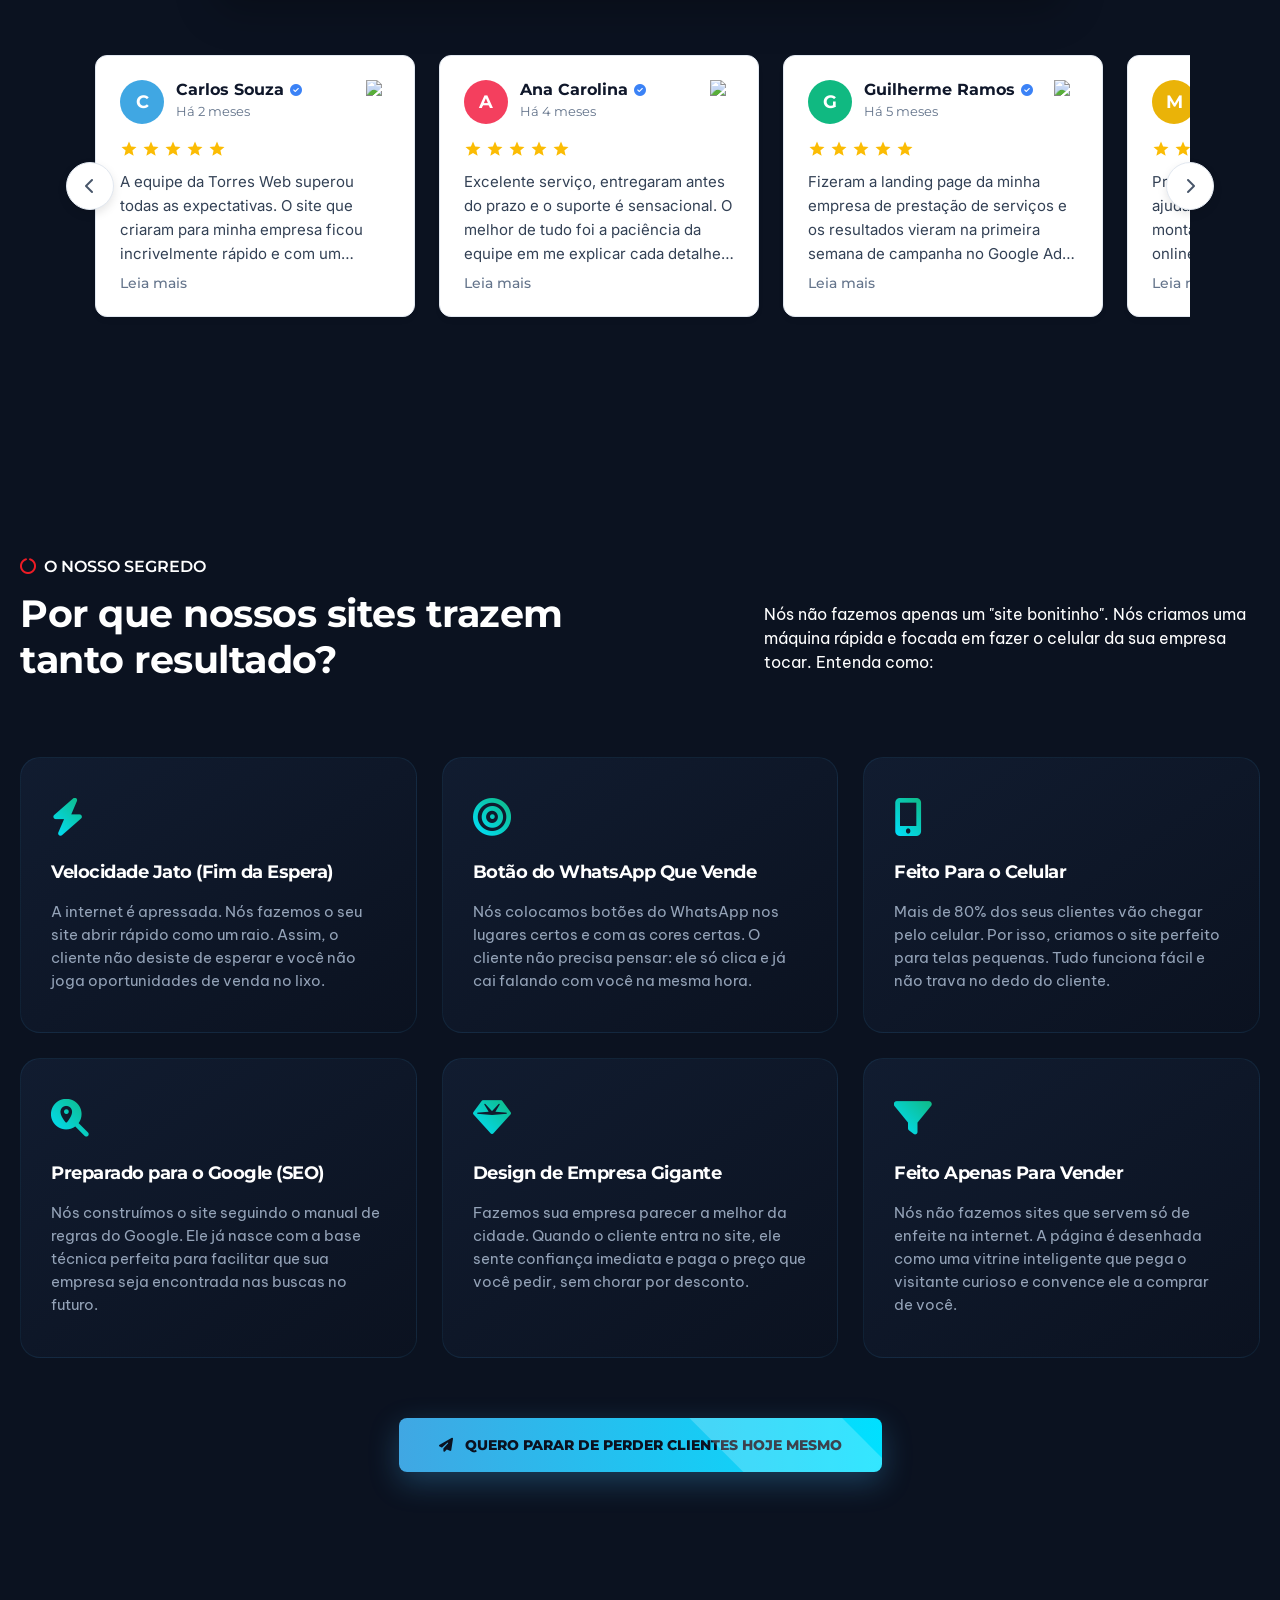
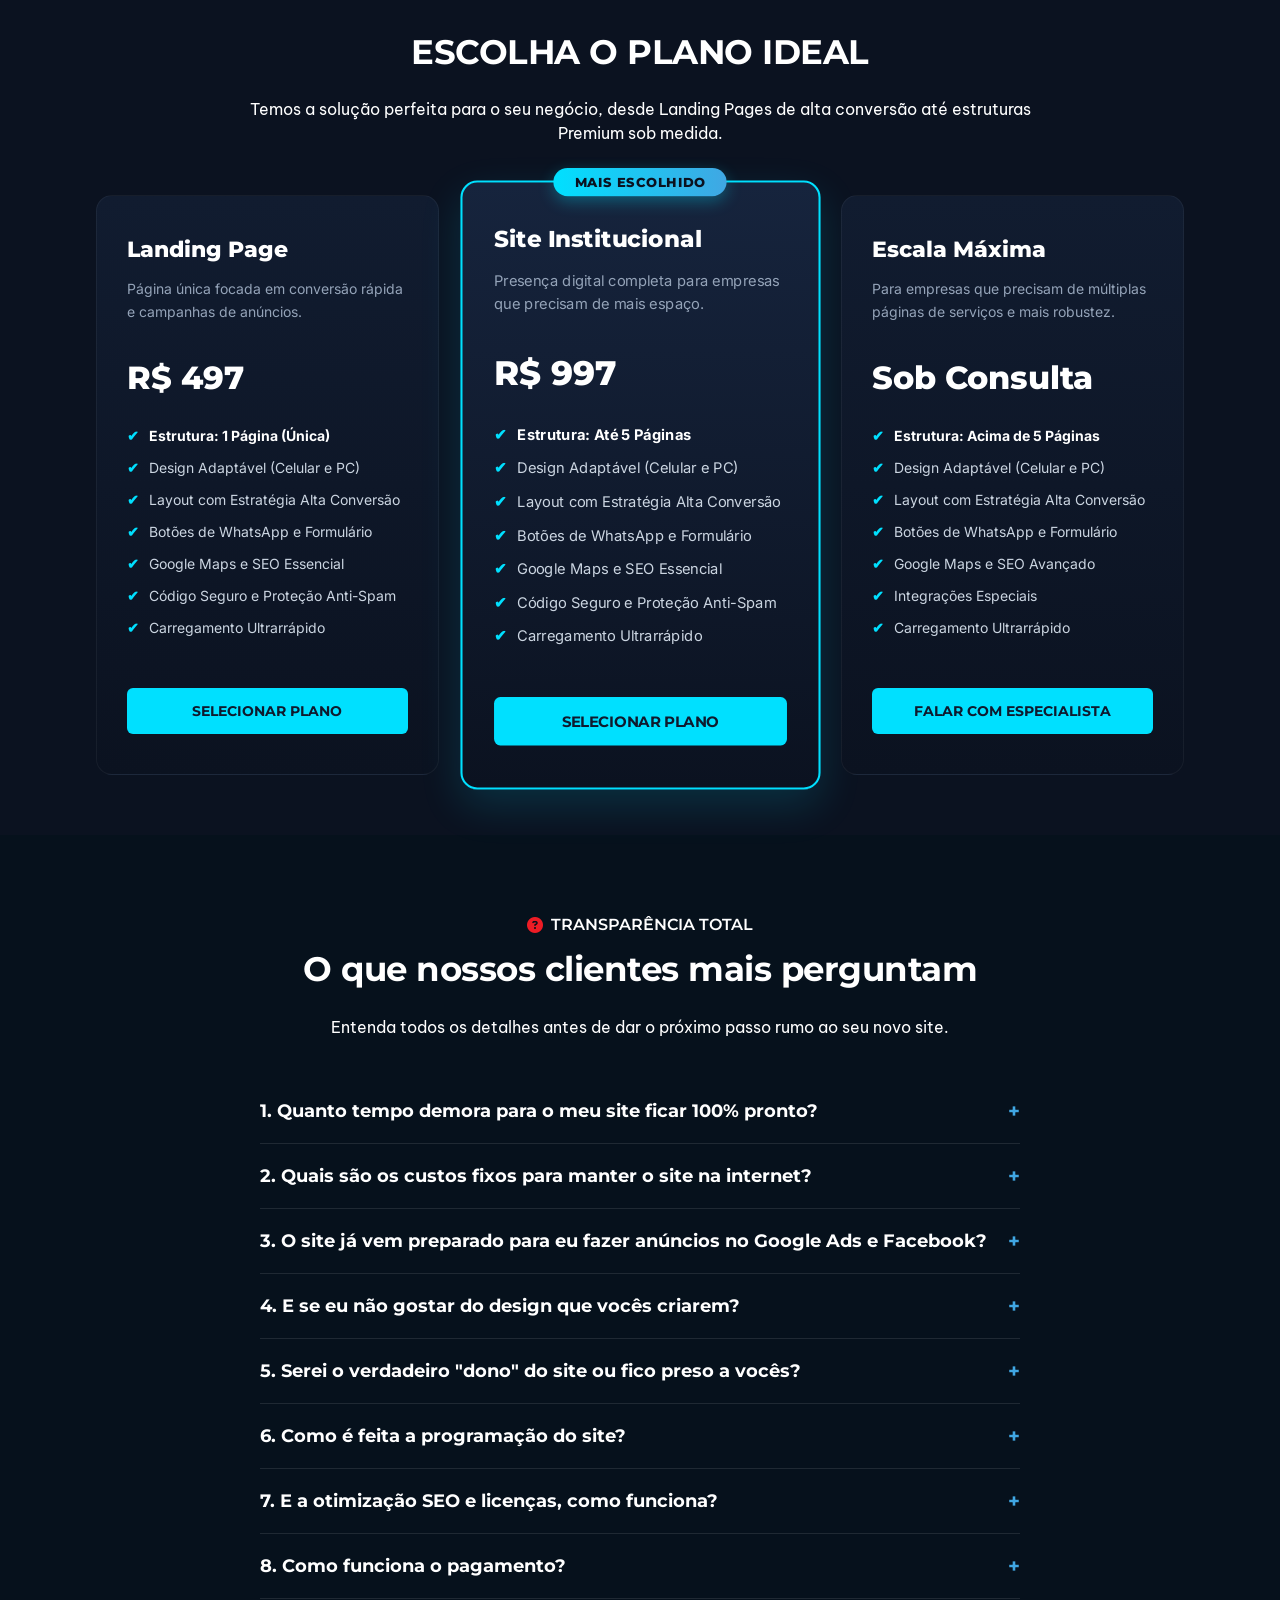
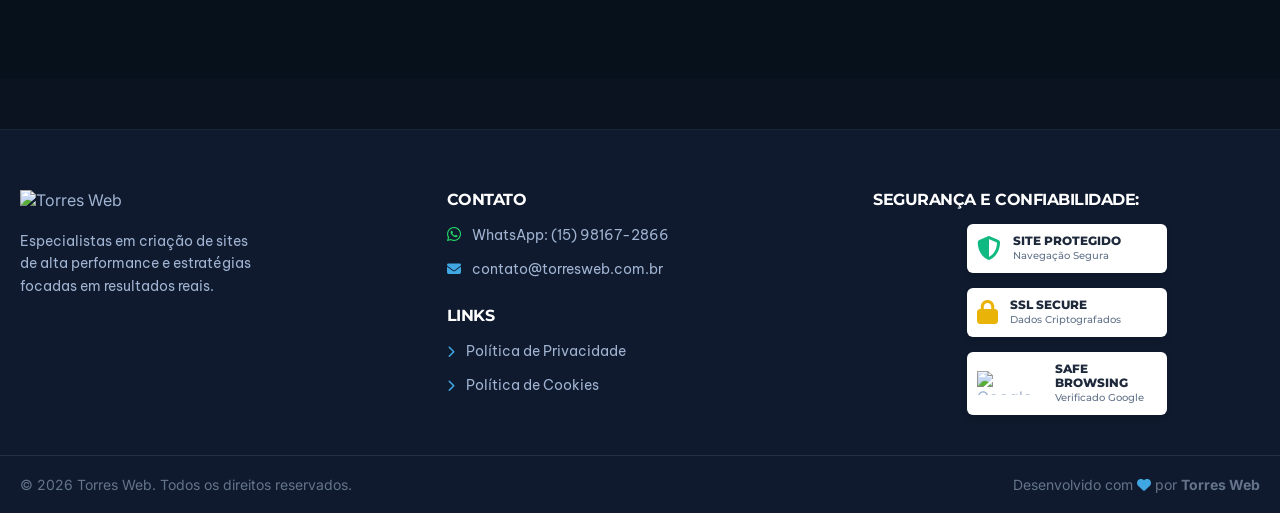
==== commit 90c902cc: "Corrigindo alinhamento centralizado dos badges de seguranca no rodape" ====
--- a/index.html
+++ b/index.html
@@ -659,7 +659,7 @@
             </div>
             <div class="footer-col">
                 <h4 style="margin-bottom:15px; text-transform:uppercase;">Segurança e Confiabilidade:</h4>
-                <div style="display:grid; grid-template-columns: 1fr; gap: 15px; max-width: 200px;">
+                <div style="display:grid; grid-template-columns: 1fr; gap: 15px; max-width: 200px; margin: 0 auto;">
                     <!-- Site Seguro -->
                     <div style="background:#ffffff; border-radius:6px; padding:10px; display:flex; align-items:center; box-shadow: 0 4px 6px rgba(0,0,0,0.1);">
                         <i class="fas fa-shield-alt" style="color:#10B981; font-size:24px; margin-right:12px;"></i>
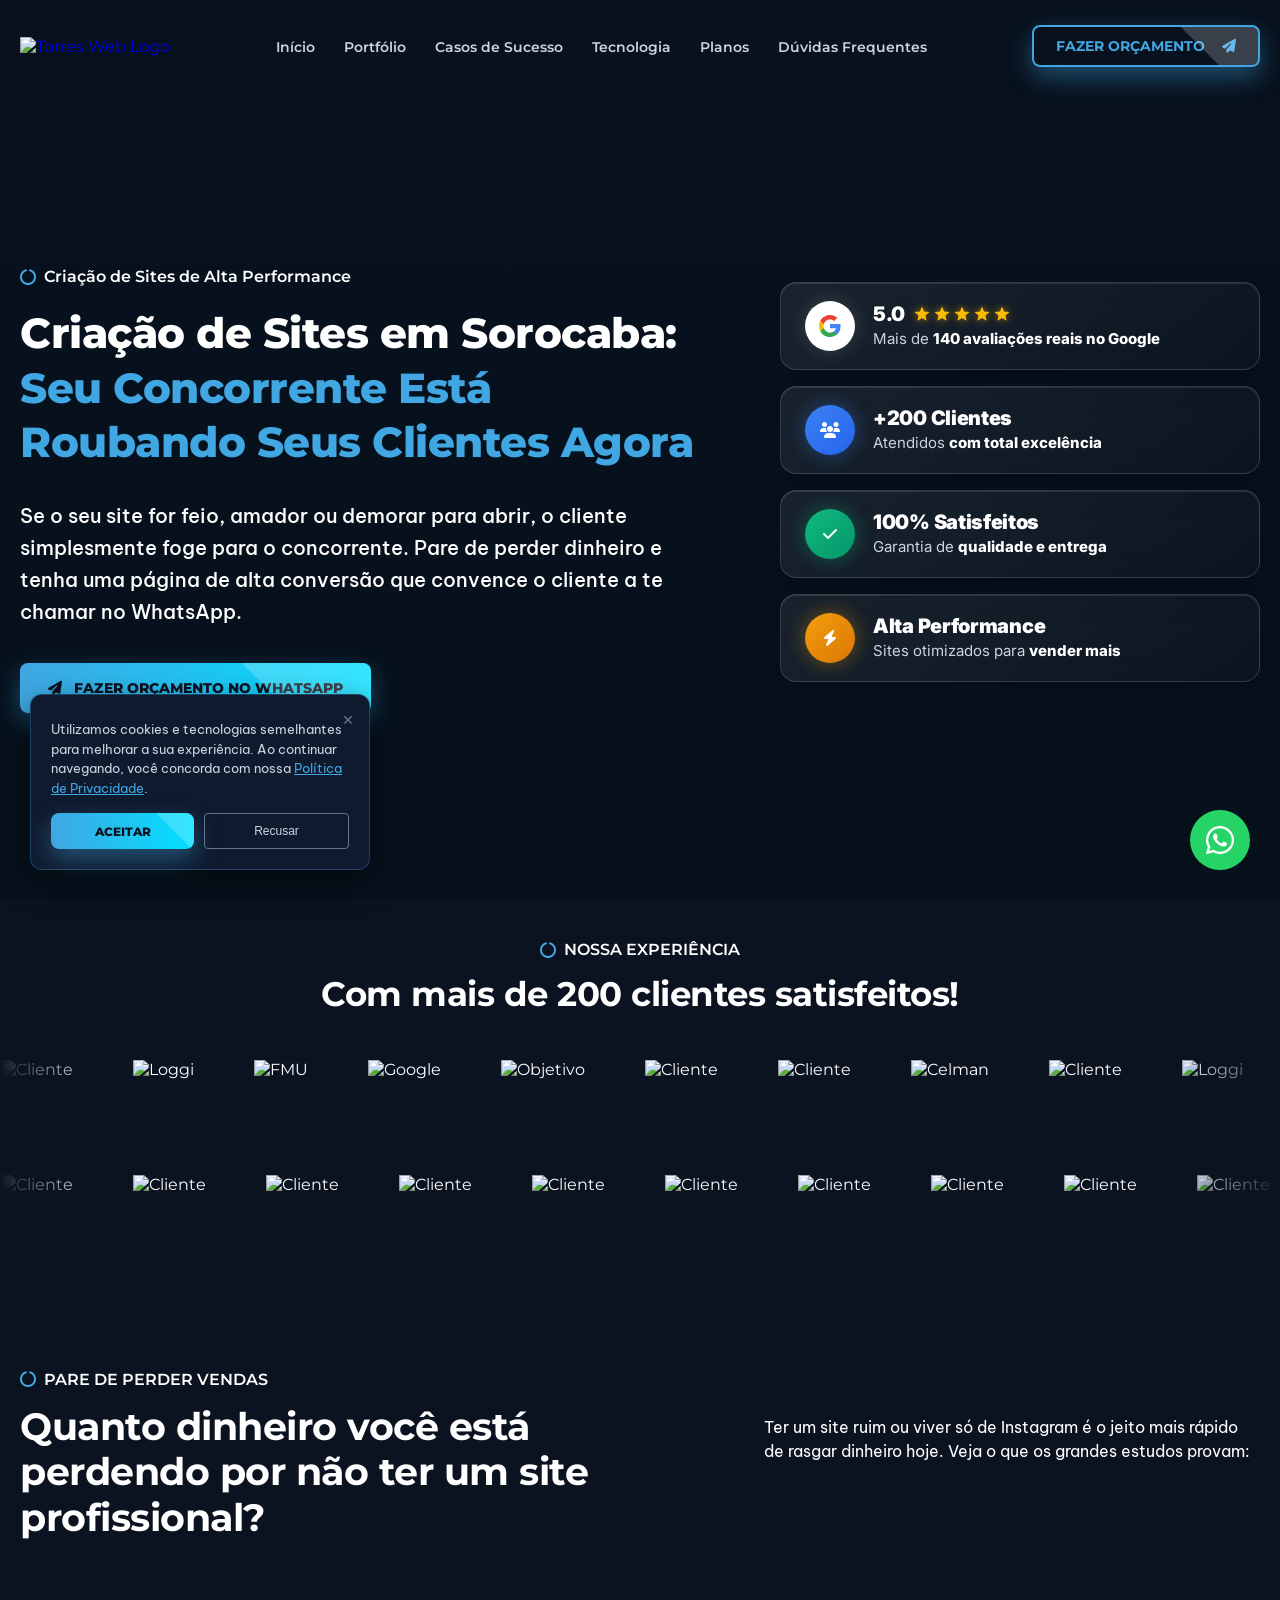
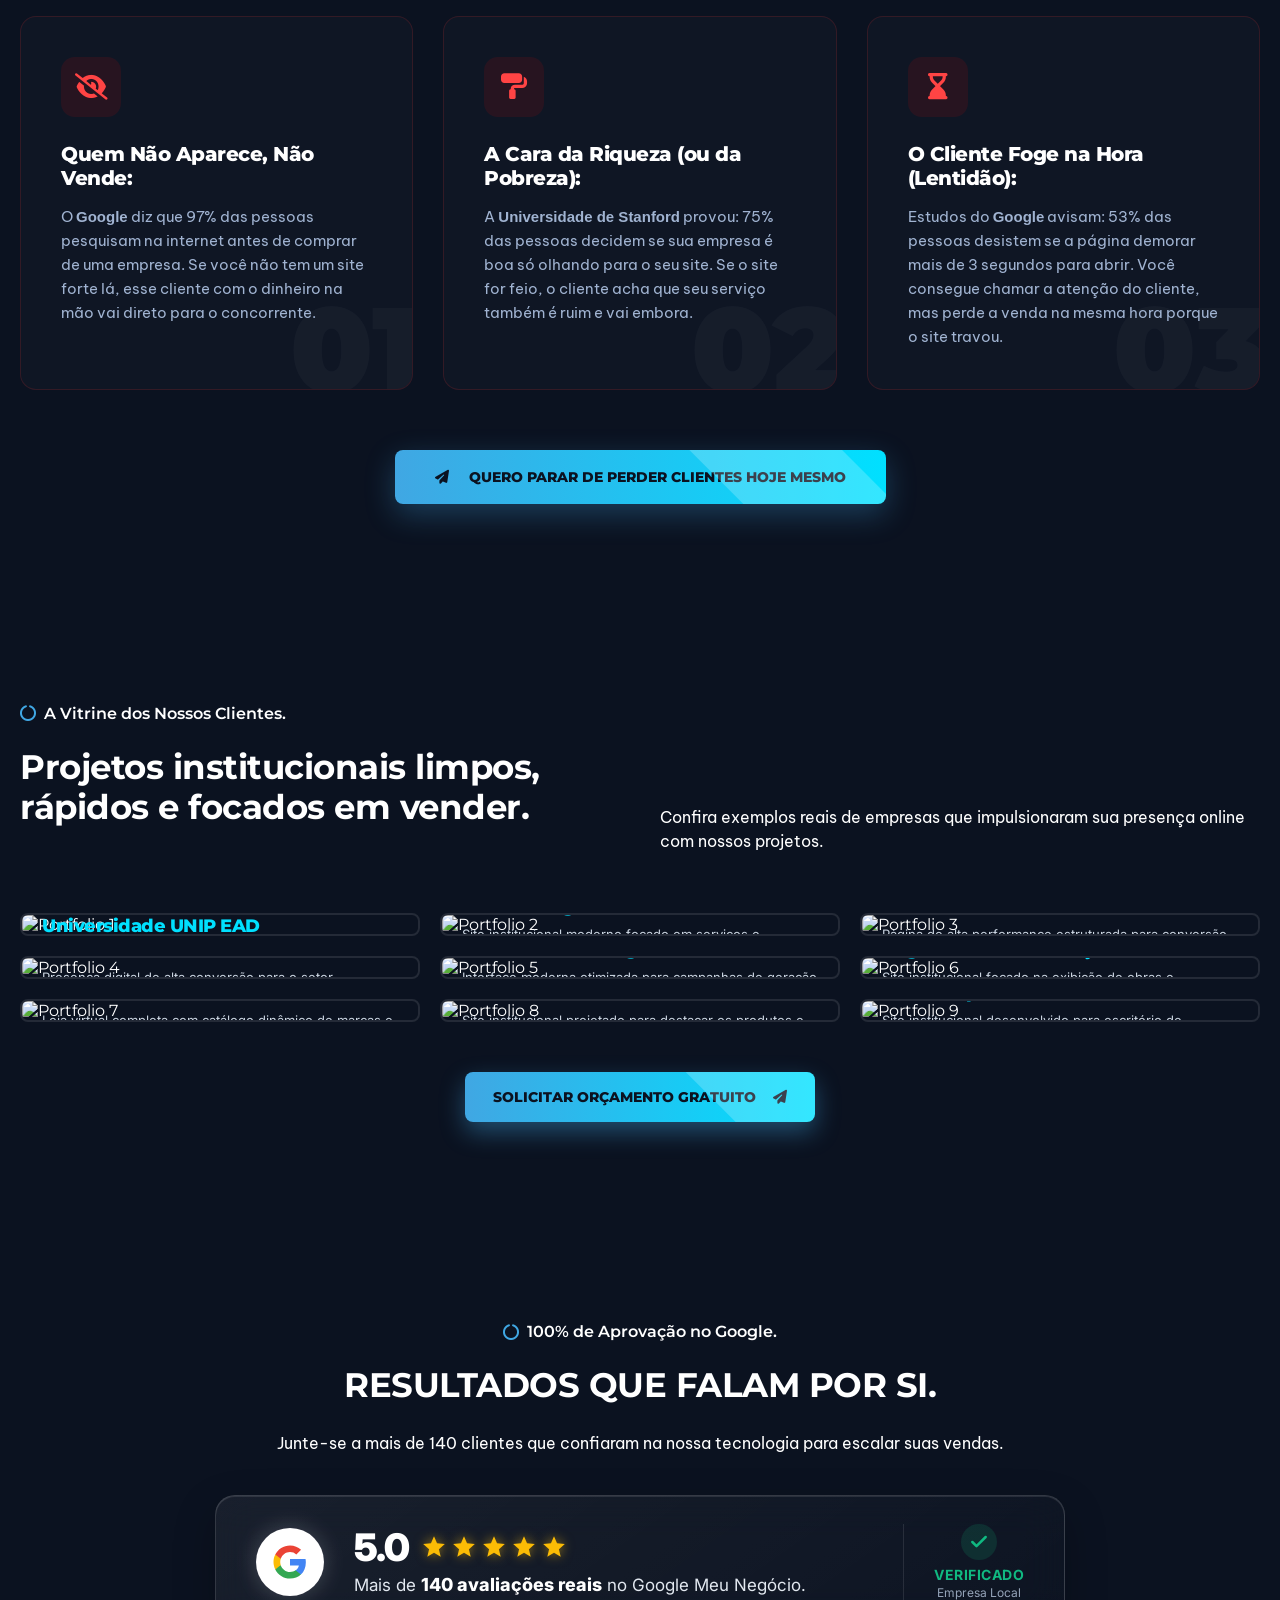
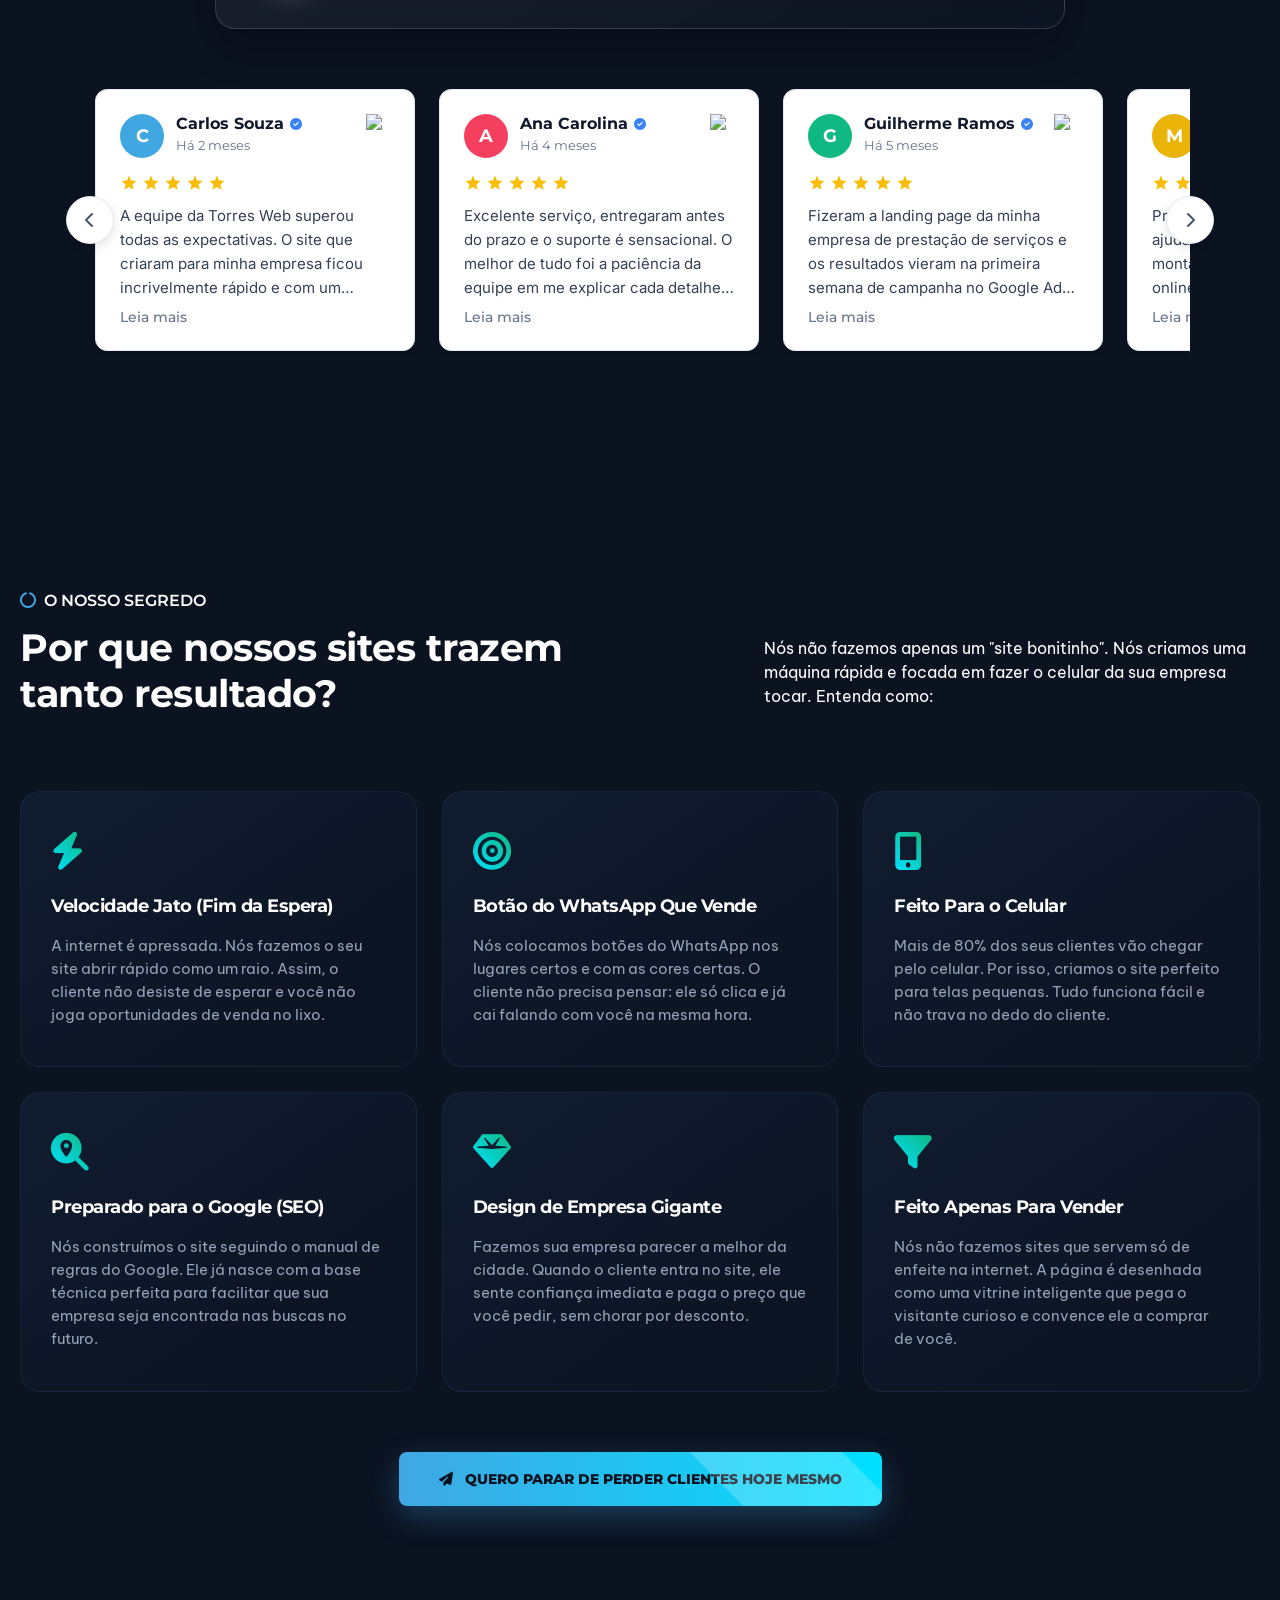
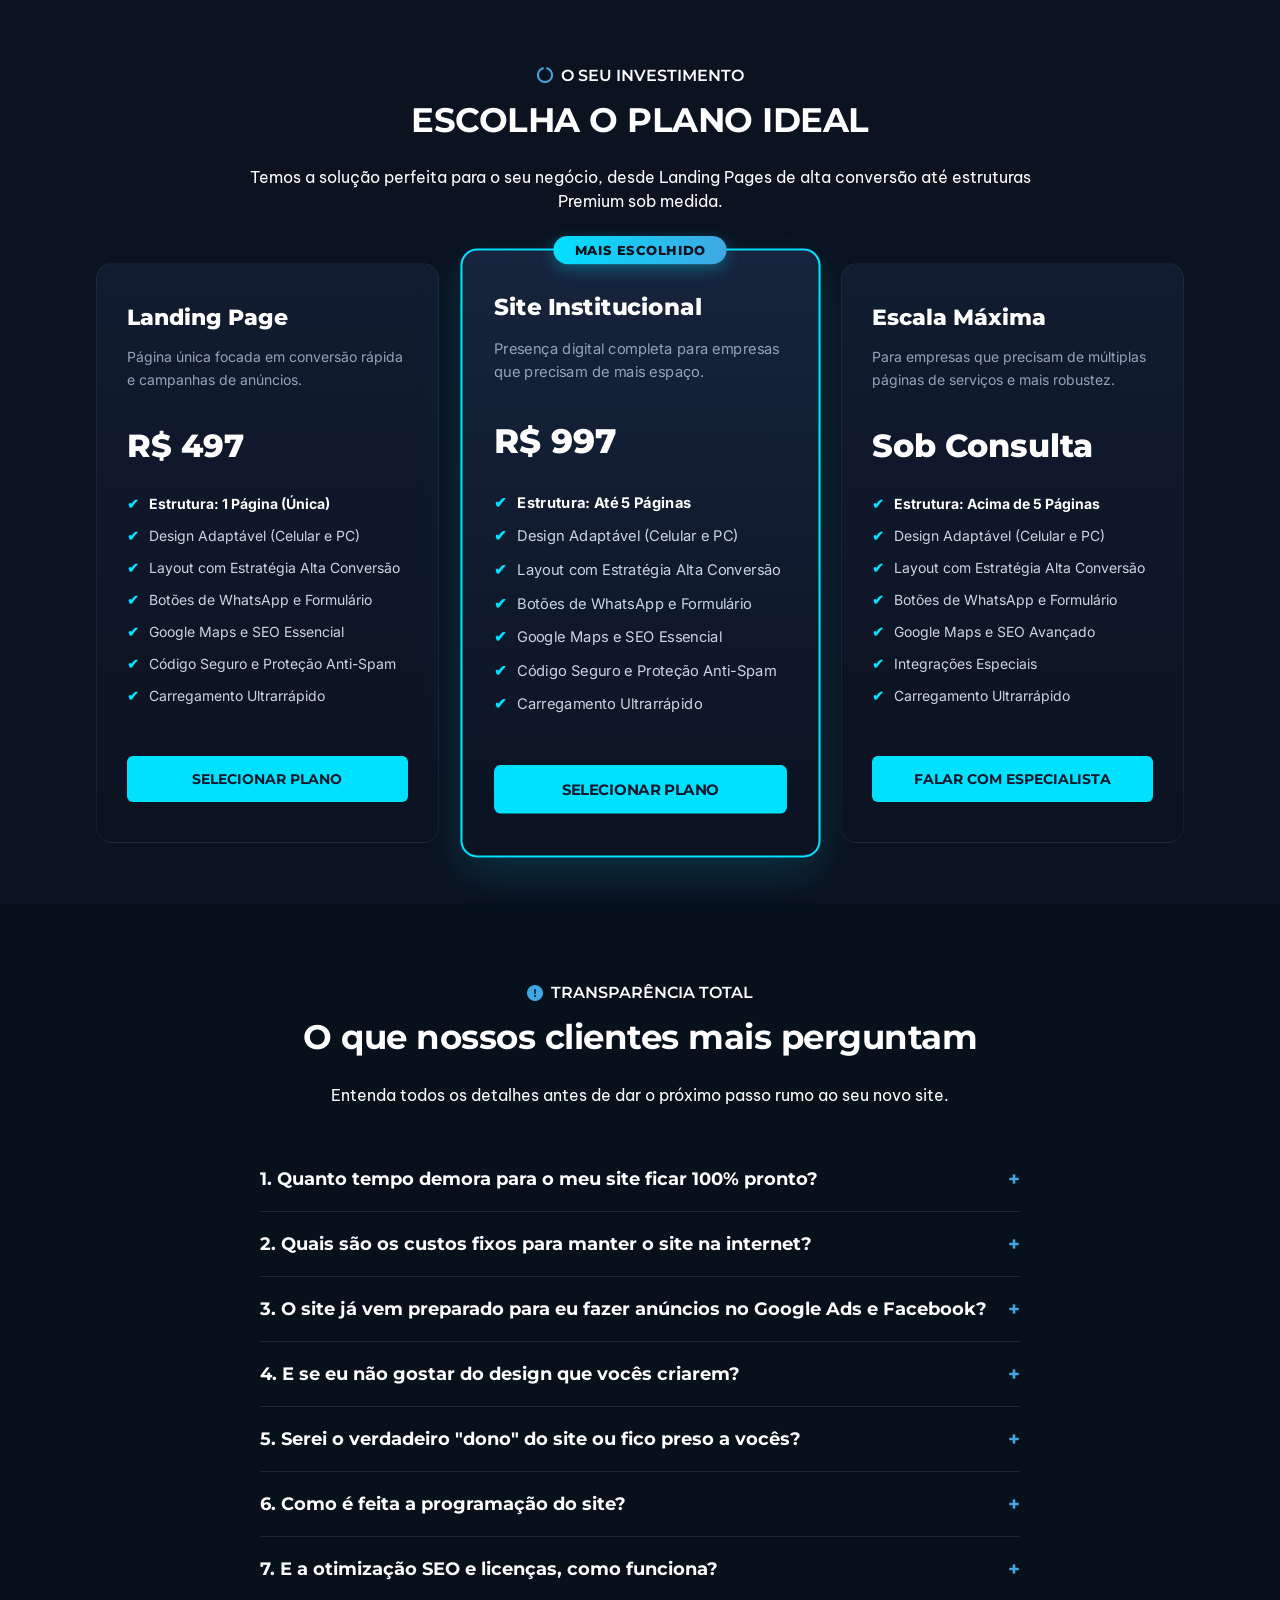
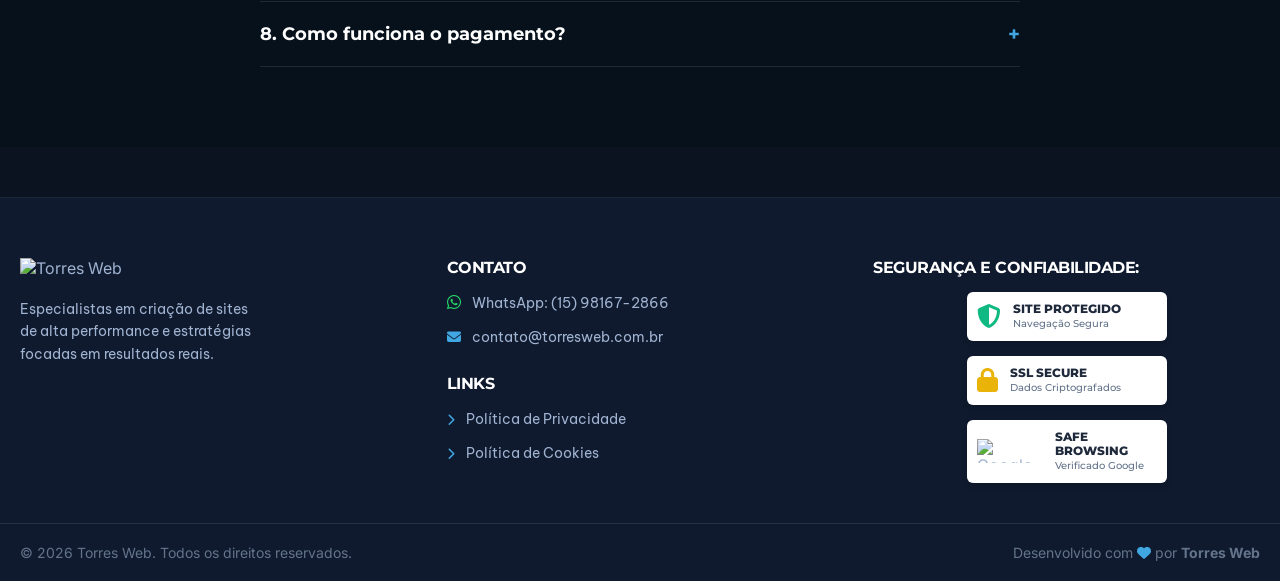
==== commit 782ba0b1: "Alterando cor das tags para azul e adicionando novas tags nas seções" ====
--- a/index.html
+++ b/index.html
@@ -142,6 +142,7 @@
     <!-- Logos Clientes (Movido para cima conforme pedido) -->
     <section class="section" style="padding-bottom: 20px; padding-top: 40px;">
         <div class="container section-center">
+            <div class="hero-tag" style="justify-content:center; margin-bottom:15px;"><i class="fas fa-circle-notch"></i> NOSSA EXPERIÊNCIA</div>
             <h2 class="section-title">Com mais de 200 clientes satisfeitos!</h2>
         </div>
         
@@ -522,6 +523,7 @@
     <!-- Planos de Preços (Exato do Elementor JSON) -->
     <section id="planos" class="plan-section">
         <div class="container section-center">
+            <div class="hero-tag" style="justify-content:center; margin-bottom:15px;"><i class="fas fa-circle-notch"></i> O SEU INVESTIMENTO</div>
             <h2 class="section-title" style="text-transform:uppercase;">Escolha o Plano Ideal</h2>
             <p class="section-subtitle mb-5">Temos a solução perfeita para o seu negócio, desde Landing Pages de alta conversão até estruturas Premium sob medida.</p>
         </div>
@@ -583,7 +585,7 @@
     <!-- FAQ Section -->
     <section id="faq" class="section" style="background:#06111c; padding: 80px 0;">
         <div class="container section-center" style="max-width: 800px;">
-            <div class="hero-tag" style="justify-content:center; margin-bottom:15px;"><i class="fas fa-question-circle"></i> TRANSPARÊNCIA TOTAL</div>
+            <div class="hero-tag" style="justify-content:center; margin-bottom:15px;"><i class="fas fa-exclamation-circle"></i> TRANSPARÊNCIA TOTAL</div>
             <h2 class="section-title">O que nossos clientes mais perguntam</h2>
             <p class="section-subtitle" style="text-align: center; margin-bottom: 40px;">Entenda todos os detalhes antes de dar o próximo passo rumo ao seu novo site.</p>
             
--- a/style.css
+++ b/style.css
@@ -106,7 +106,7 @@
     display: flex; align-items: center; gap: 8px;
     color: #FFFFFF; font-size: 16px; font-weight: 600; margin-bottom: 20px;
 }
-.hero-tag i { color: #ED1C25; }
+.hero-tag i { color: #40A7E3; }
 
 .hero-title {
     font-size: 42px; font-weight: 800; line-height: 1.3;
@@ -221,7 +221,7 @@
 .portfolio-header { display: flex; align-items: flex-end; gap: 40px; margin-bottom: 60px; }
 .portfolio-header > div { flex: 1; }
 .portfolio-tag { display: flex; align-items: center; gap: 8px; color: #FFFFFF; font-size: 16px; margin-bottom: 24px; font-weight: 600; }
-.portfolio-tag i { color: #ED1C25; }
+.portfolio-tag i { color: #40A7E3; }
 .portfolio-grid { display: grid; grid-template-columns: repeat(3, 1fr); gap: 20px; }
 .portfolio-item { position: relative; overflow: hidden; border-radius: 8px; border: 2px solid rgba(255,255,255,0.1); }
 .portfolio-item img { width: 100%; height: auto; display: block; transition: transform 0.8s ease; }
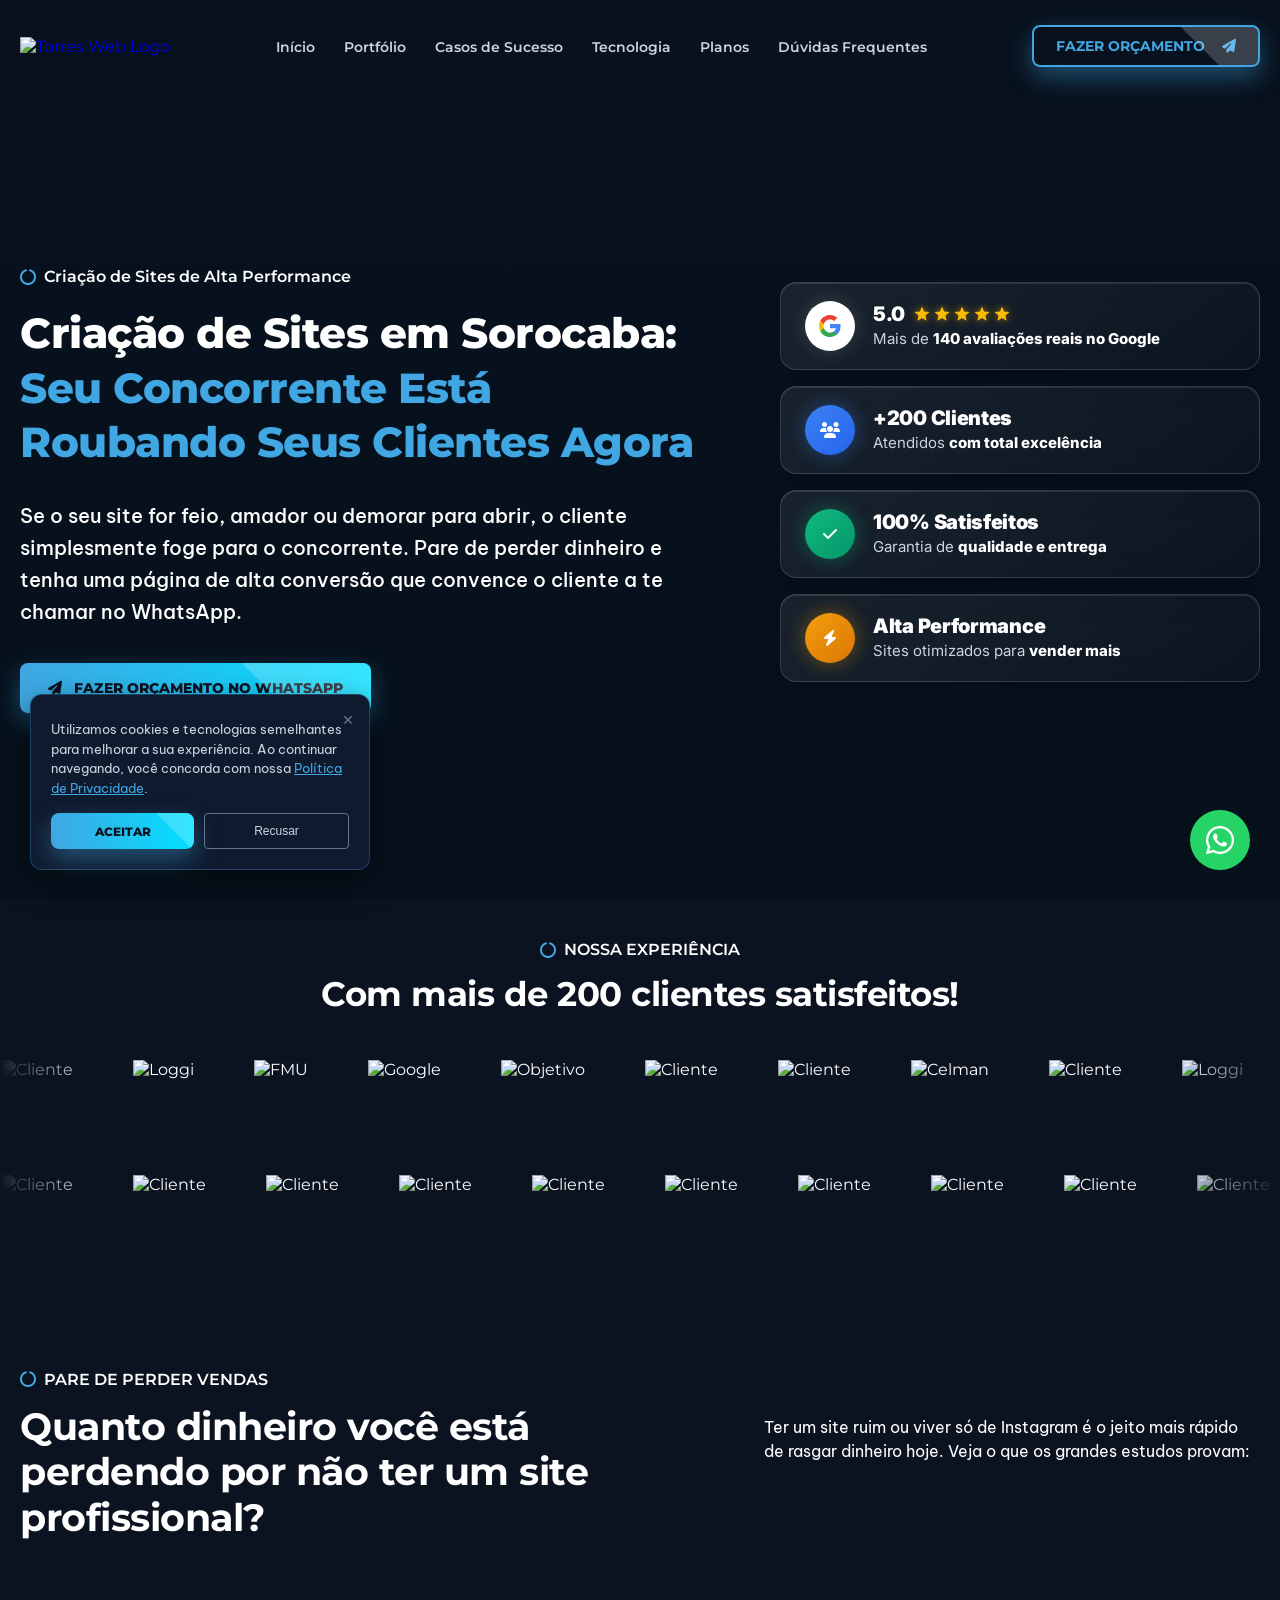
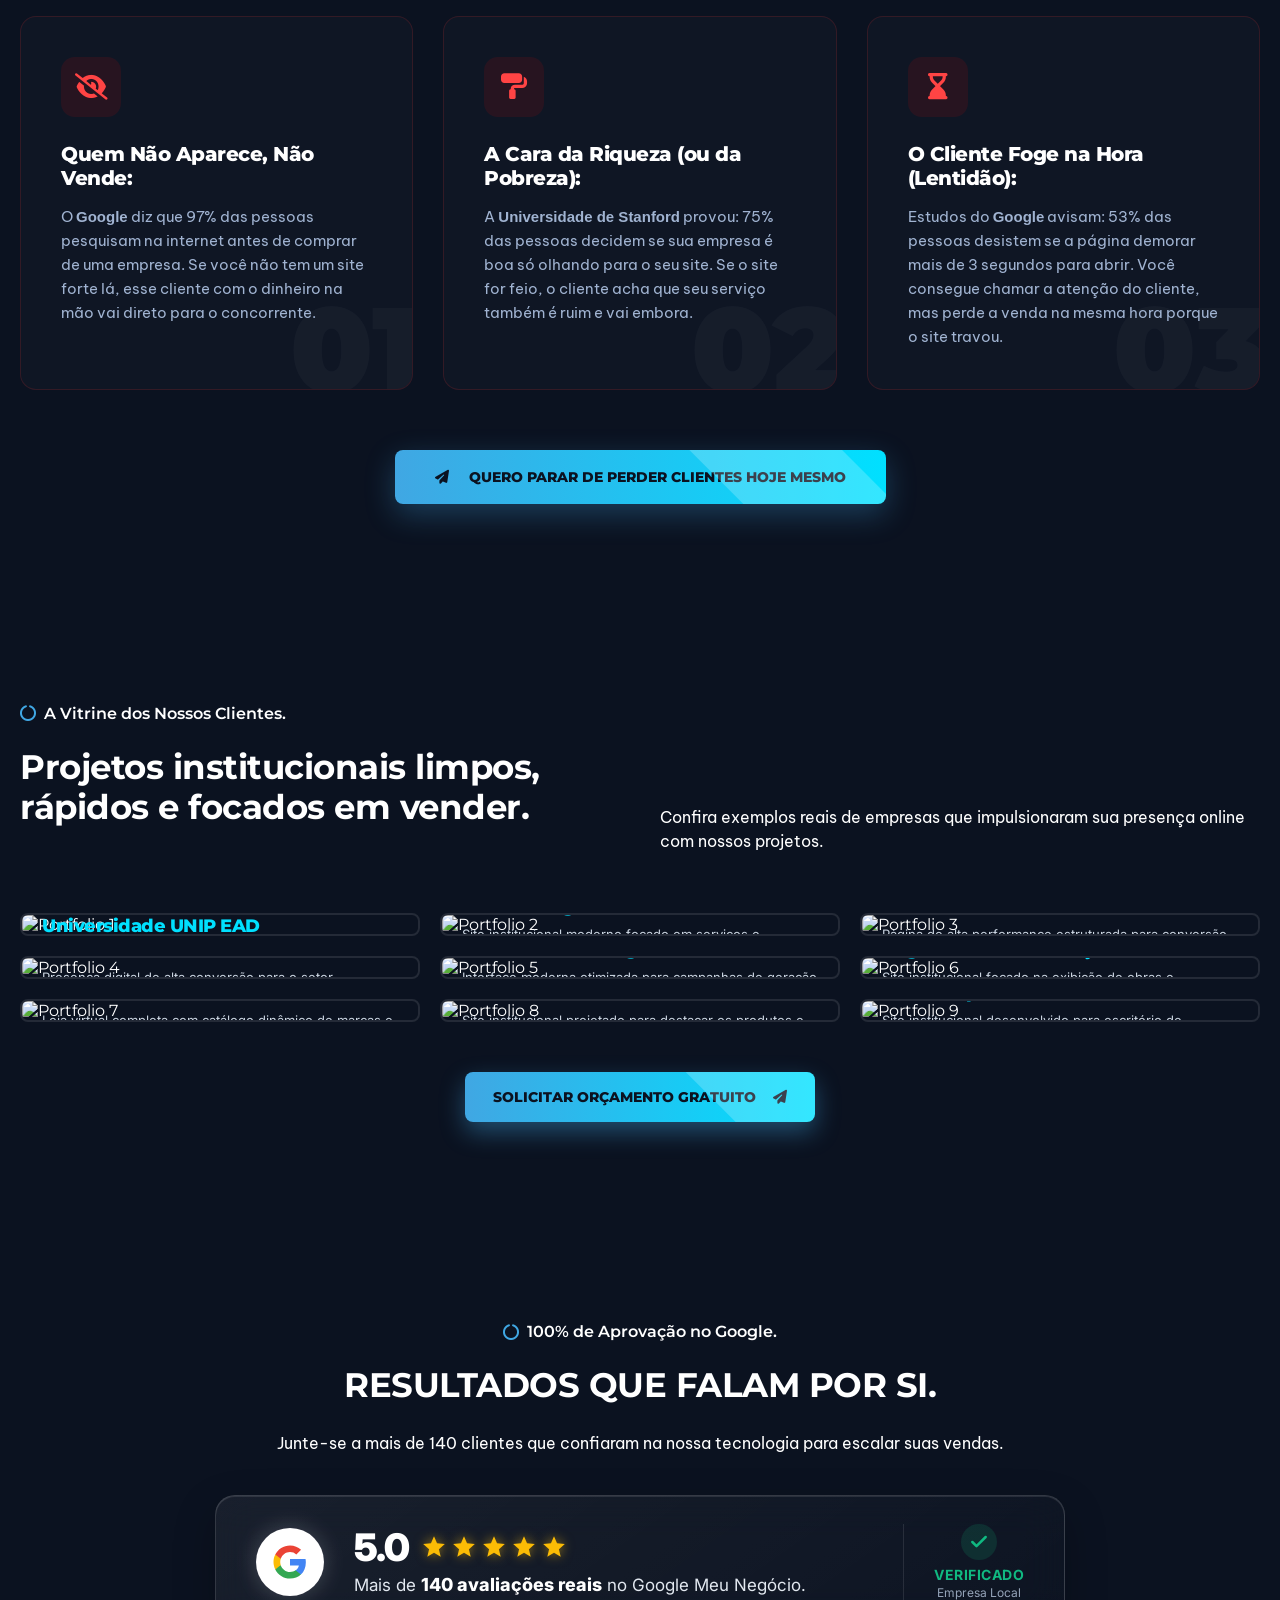
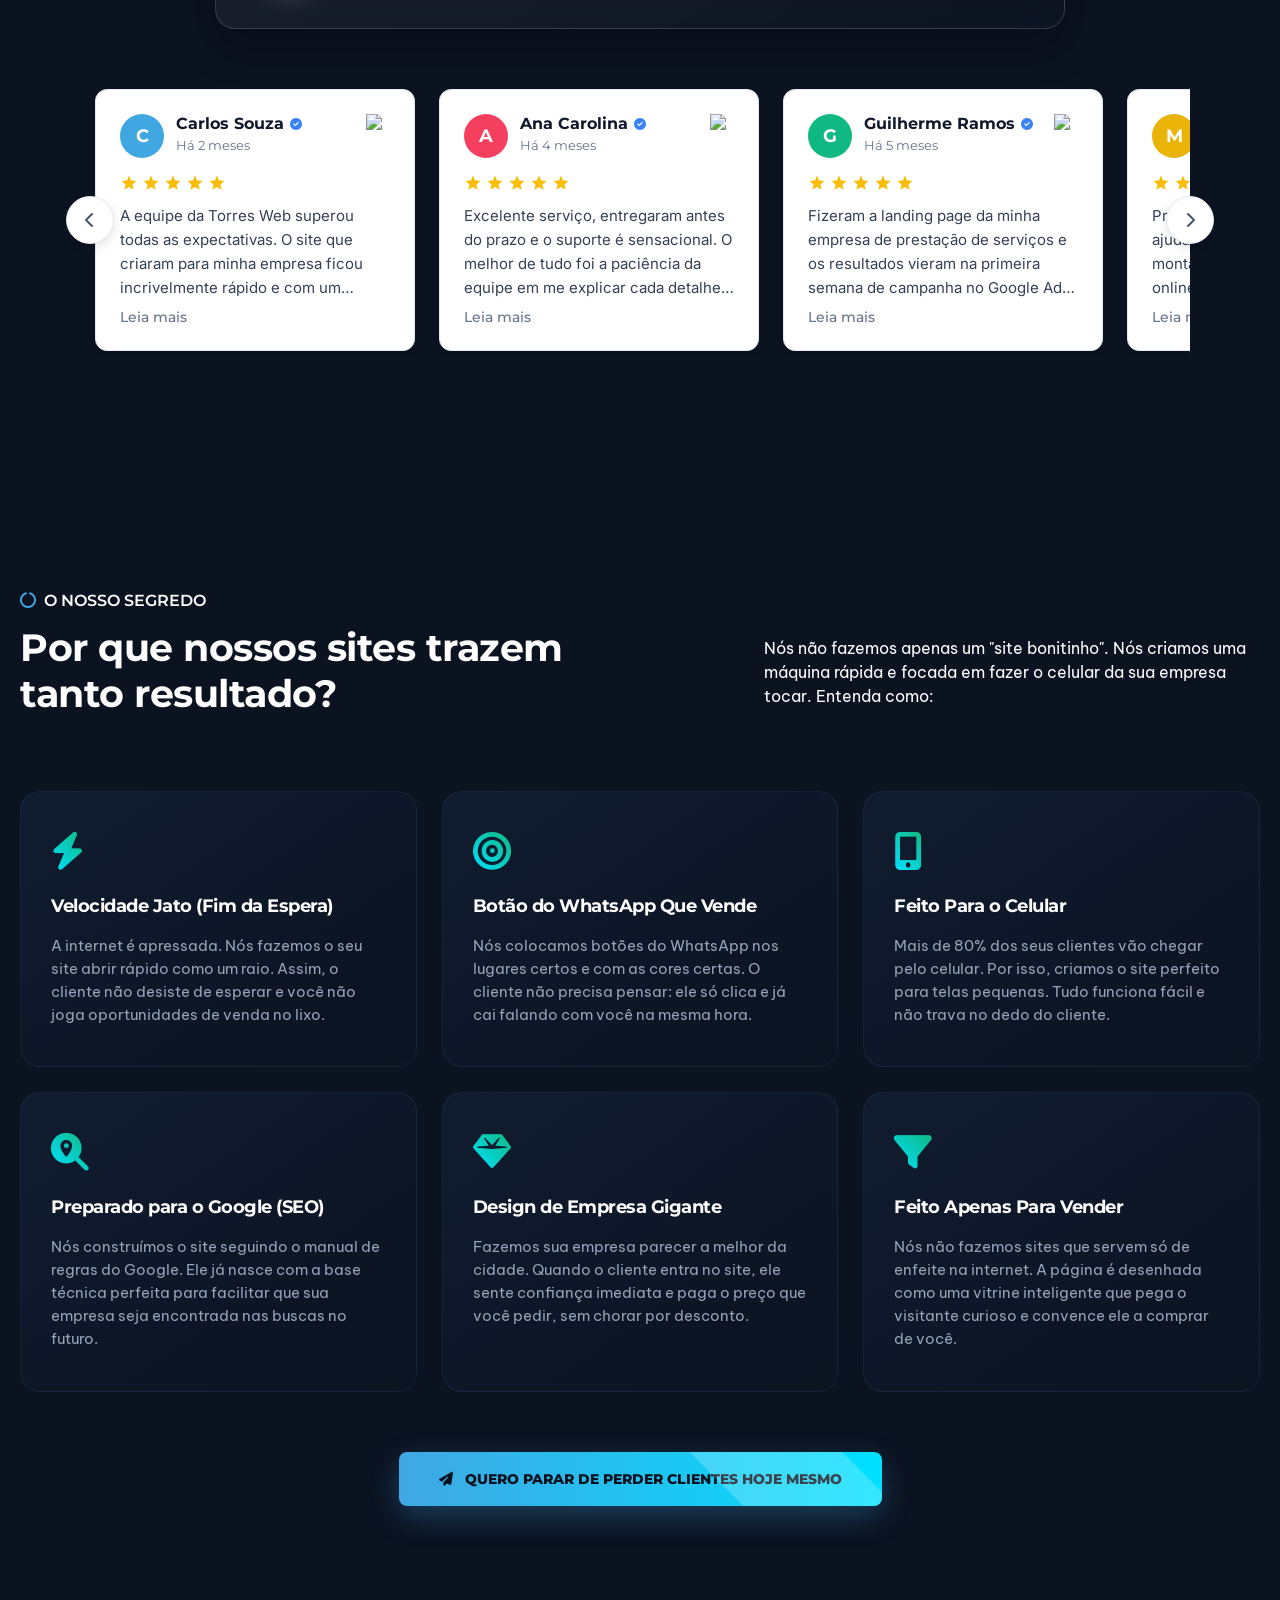
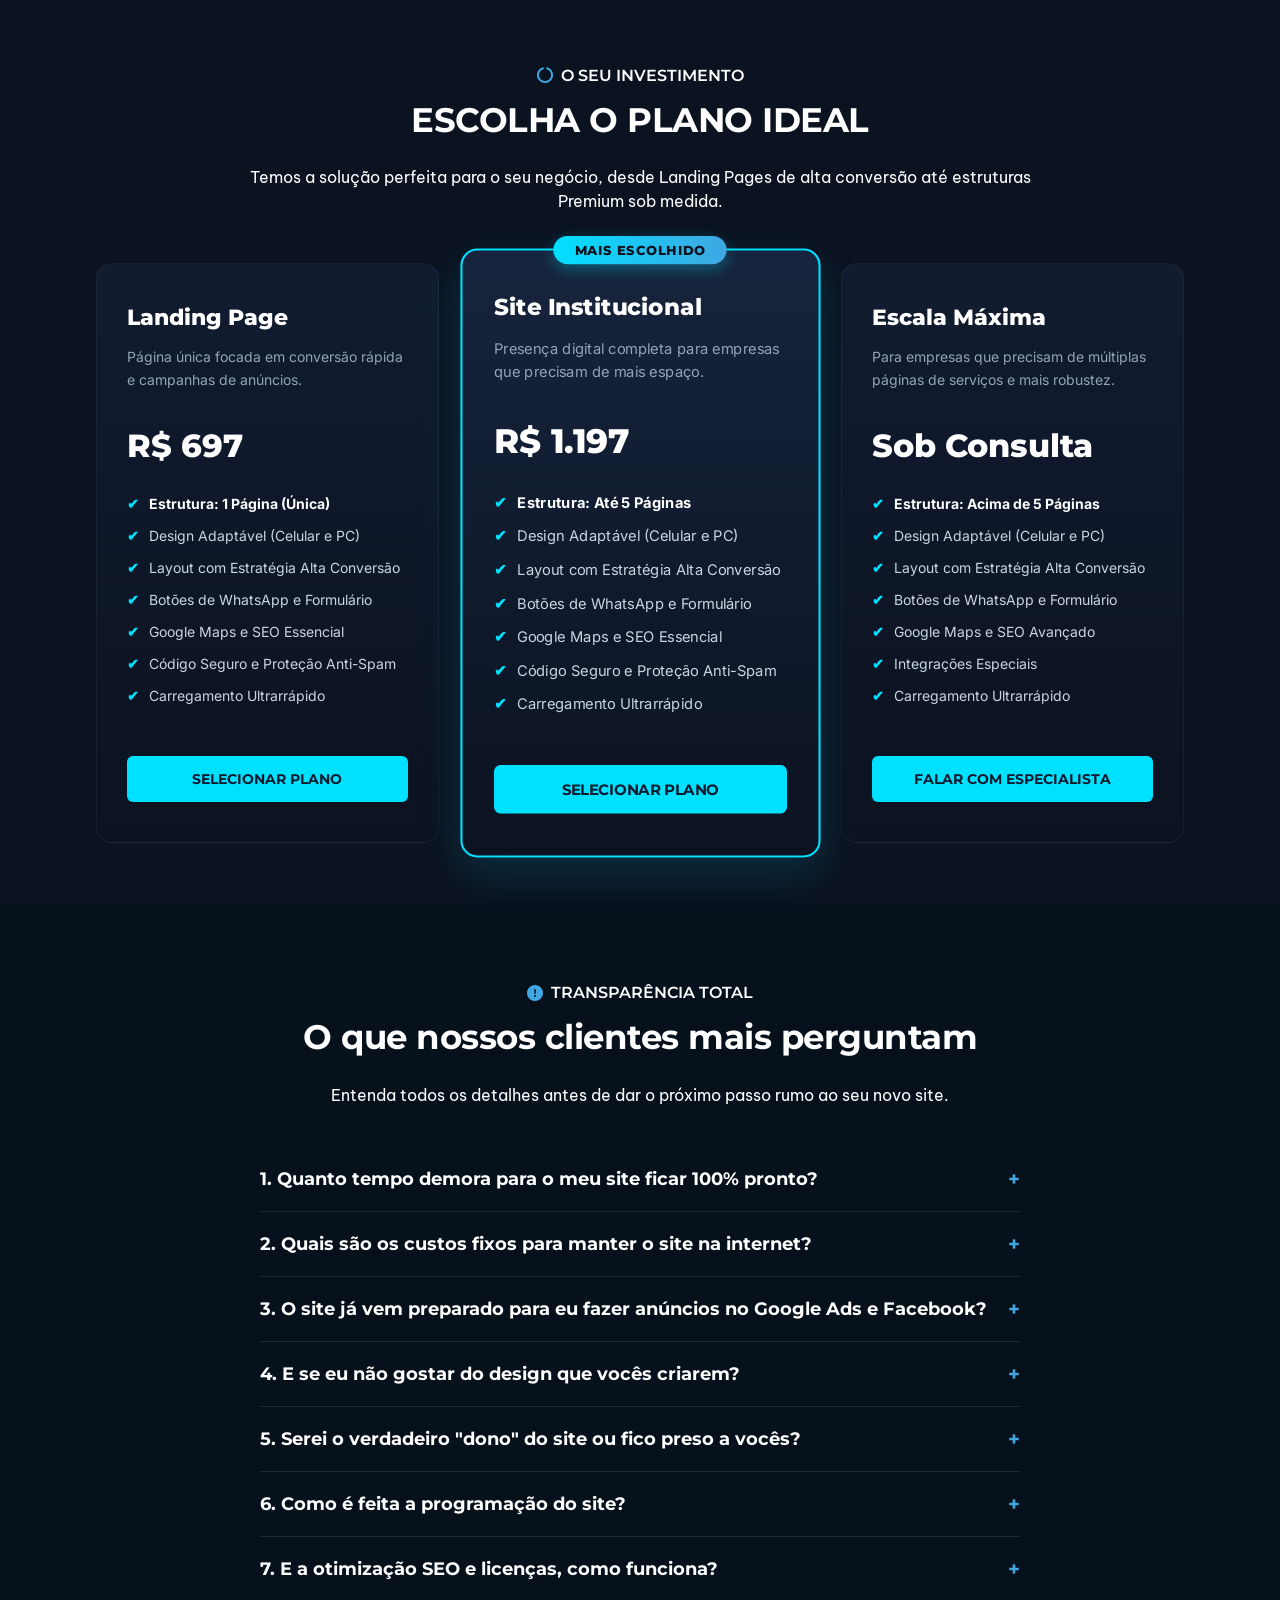
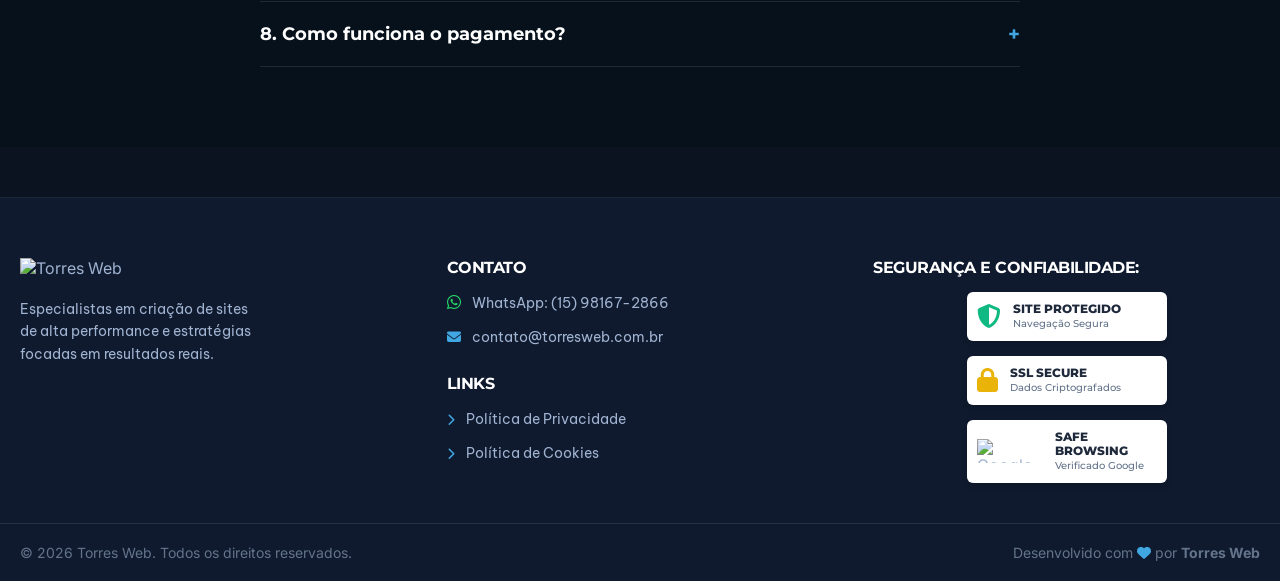
==== commit 459351e8: "Aumentar precos dos planos em R$ 200" ====
--- a/index.html
+++ b/index.html
@@ -13,7 +13,7 @@
     <title>Criação de Sites Profissionais - Torres Web</title>
     <!-- Font Awesome for Icons -->
     <link rel="stylesheet" href="https://cdnjs.cloudflare.com/ajax/libs/font-awesome/6.4.0/css/all.min.css">
-    <link rel="stylesheet" href="style.css">
+    <link rel="stylesheet" href="style.css?v=2">
 </head>
 <body>
     <!-- Google Tag Manager (noscript) -->
@@ -532,7 +532,7 @@
             <div class="plan-card">
                 <div class="plan-title">Landing Page</div>
                 <div class="plan-desc">Página única focada em conversão rápida e campanhas de anúncios.</div>
-                <div class="plan-price">R$ 497</div>
+                <div class="plan-price">R$ 697</div>
                 <ul class="plan-list">
                     <li class="destaque">Estrutura: 1 Página (Única)</li>
                     <li>Design Adaptável (Celular e PC)</li>
@@ -550,7 +550,7 @@
                 <div class="plan-badge">MAIS ESCOLHIDO</div>
                 <div class="plan-title">Site Institucional</div>
                 <div class="plan-desc">Presença digital completa para empresas que precisam de mais espaço.</div>
-                <div class="plan-price">R$ 997</div>
+                <div class="plan-price">R$ 1.197</div>
                 <ul class="plan-list">
                     <li class="destaque">Estrutura: Até 5 Páginas</li>
                     <li>Design Adaptável (Celular e PC)</li>
